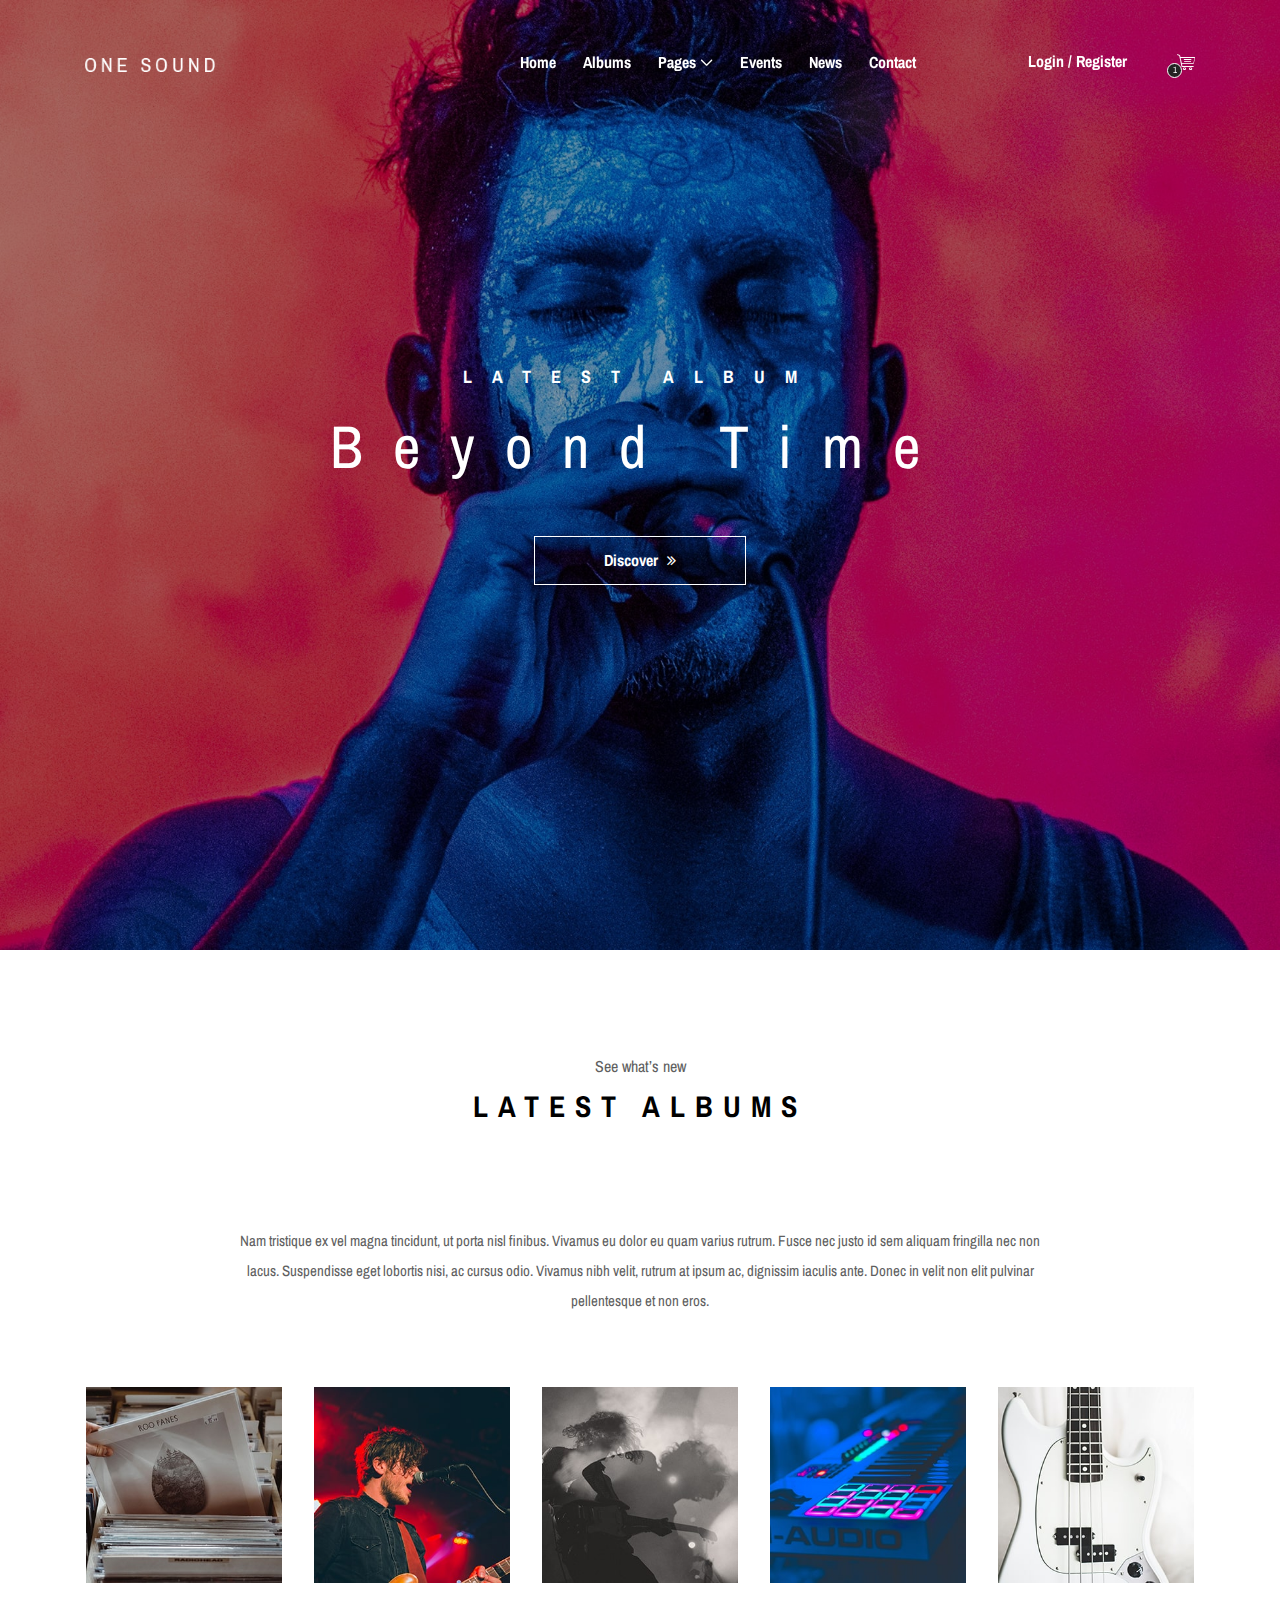
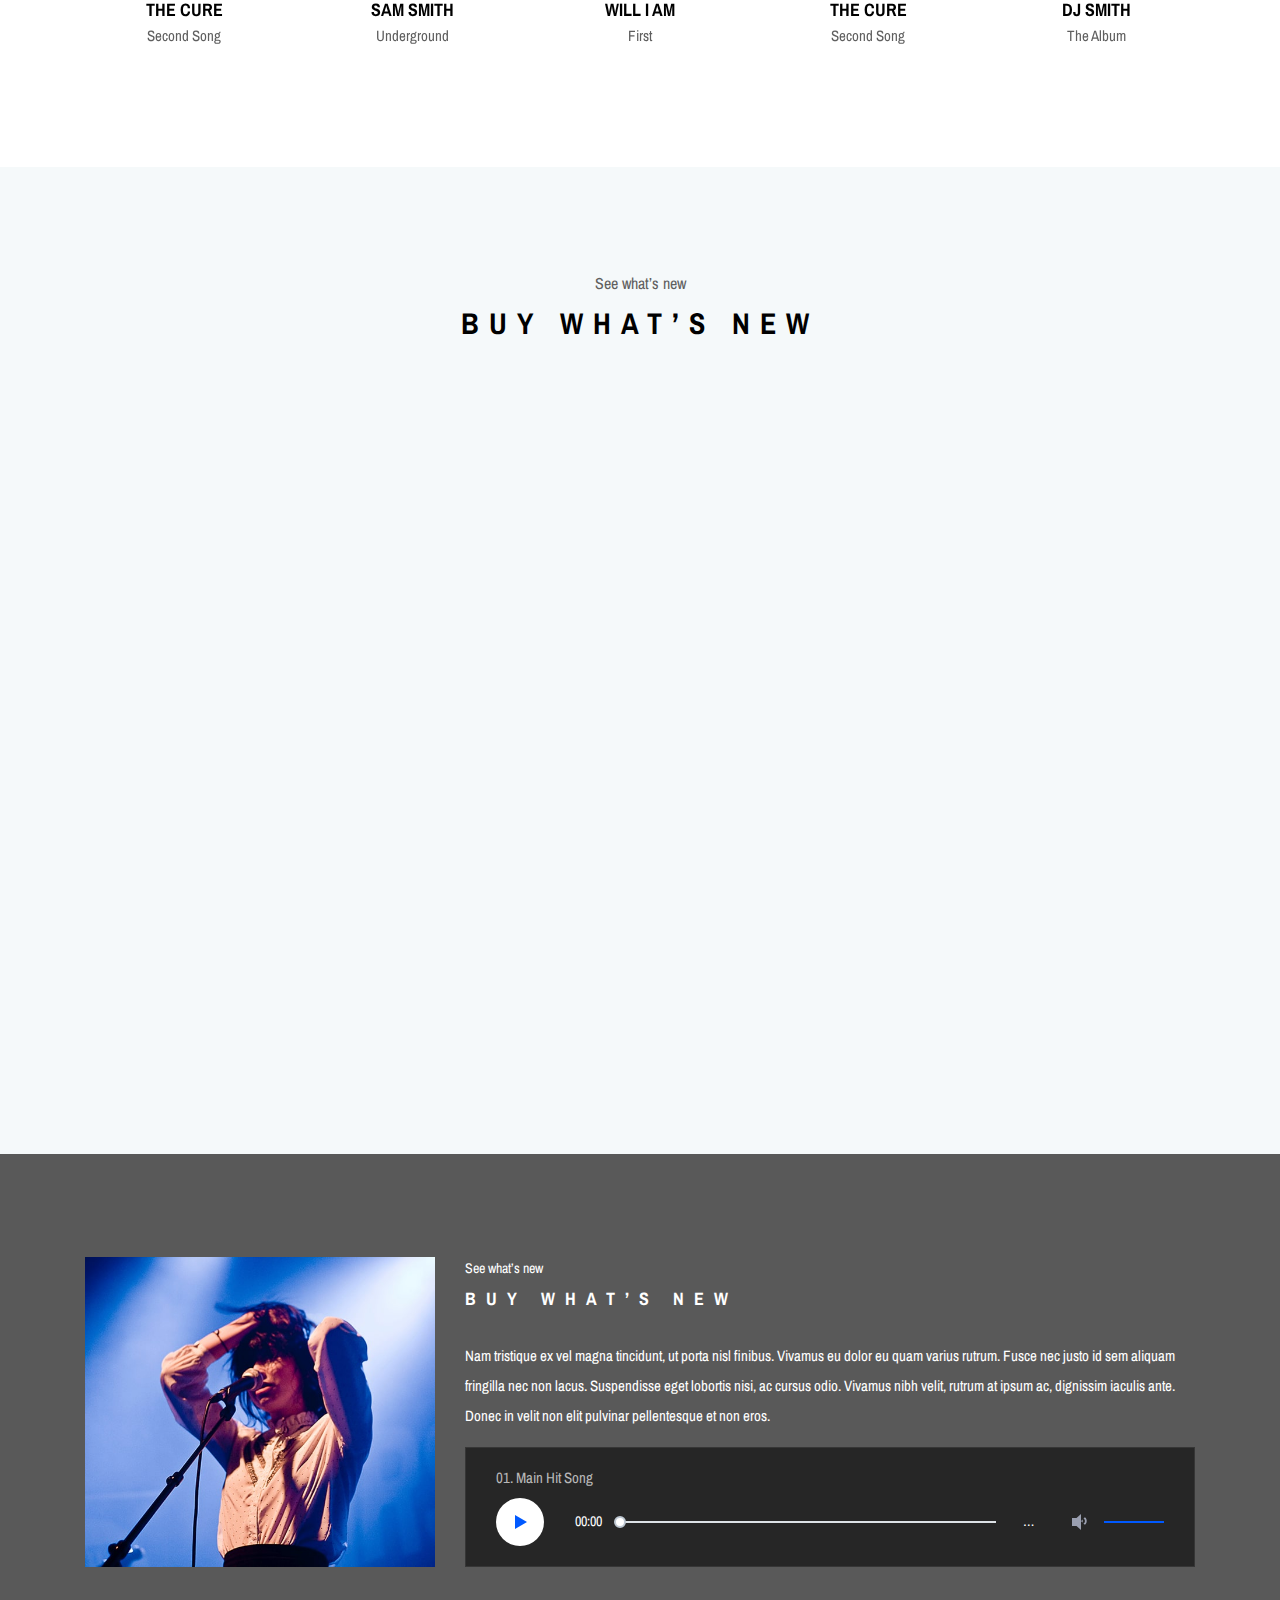
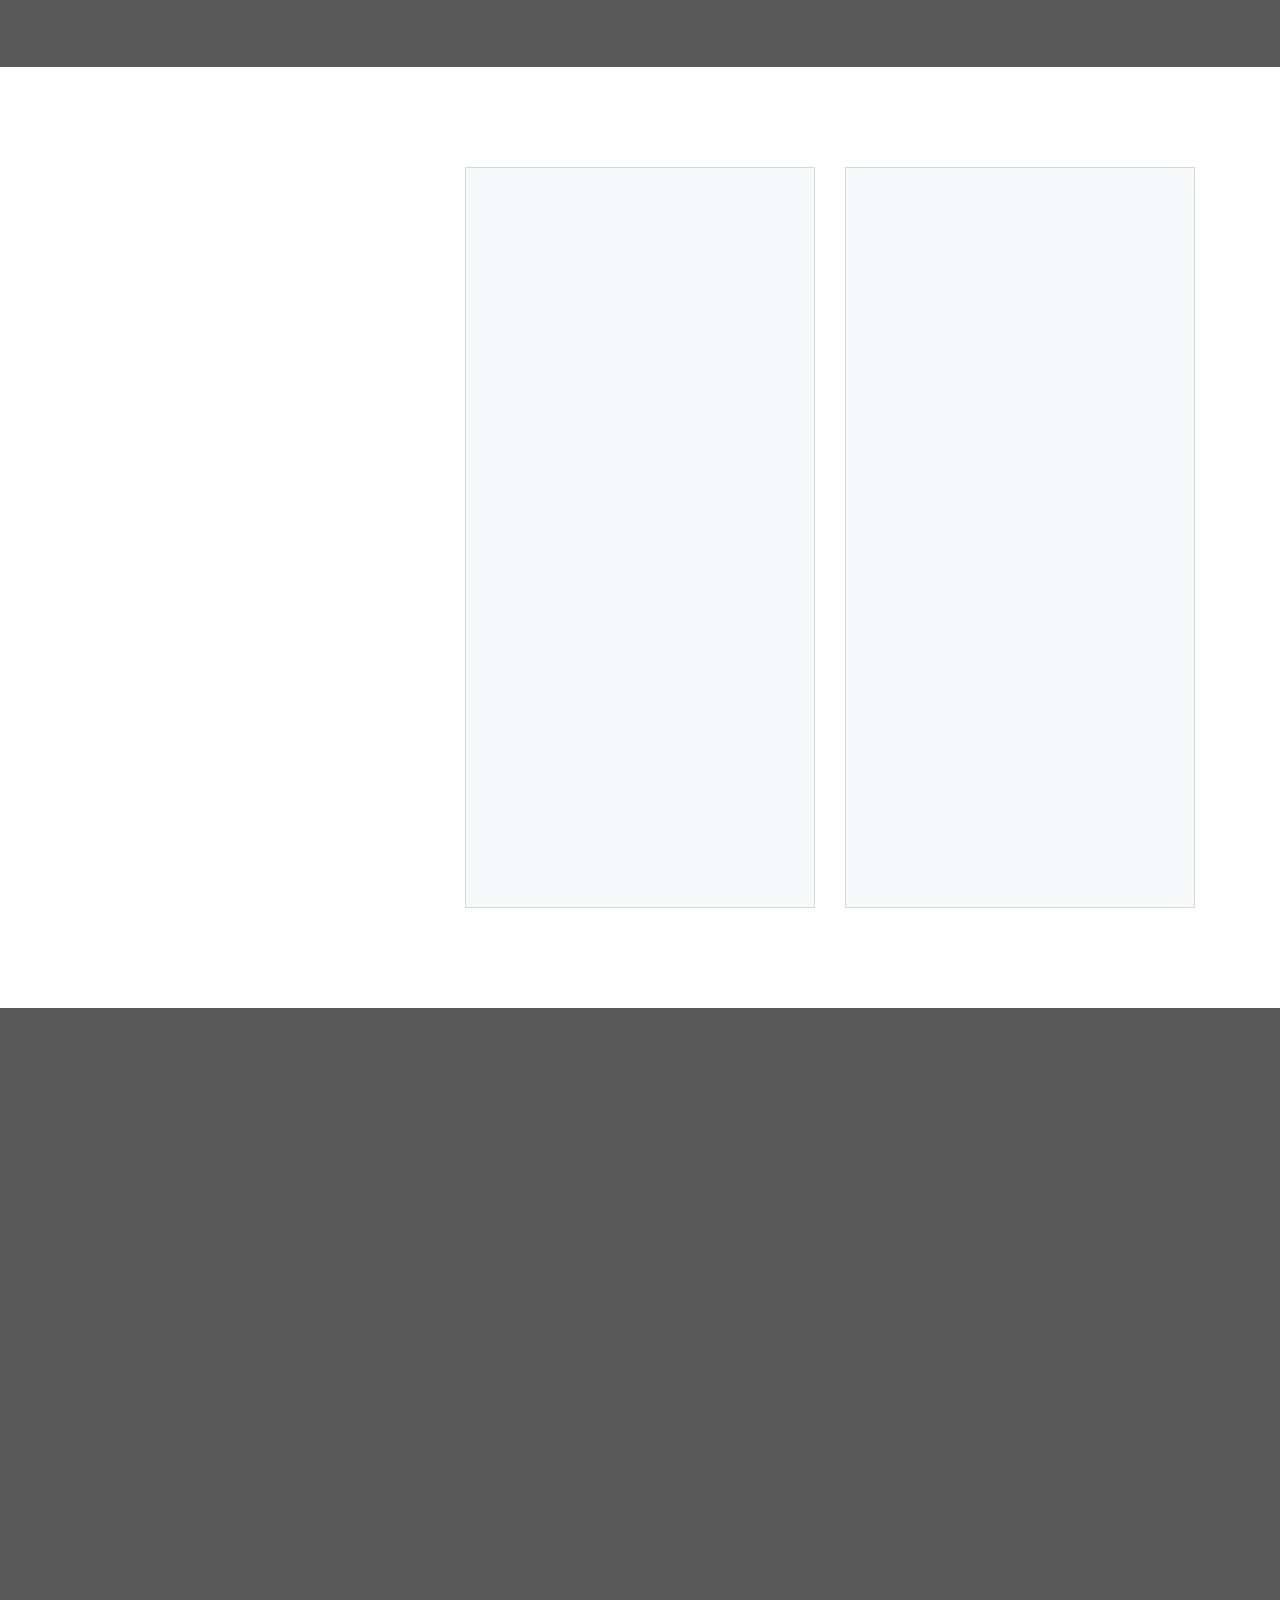
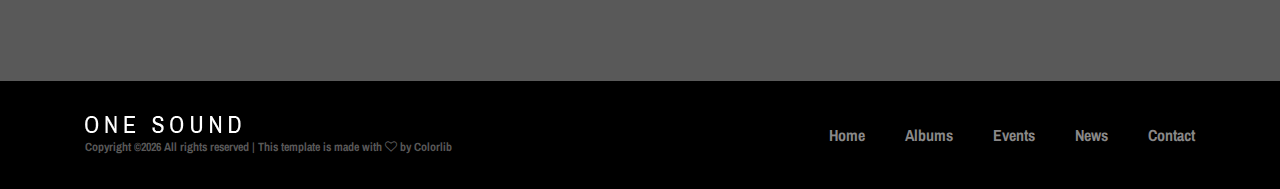
==== one-music/index.html @ 1fd0d244 "initial commit" ====
<!DOCTYPE html>
<html lang="en">

<head>
    <meta charset="UTF-8">
    <meta name="description" content="">
    <meta http-equiv="X-UA-Compatible" content="IE=edge">
    <meta name="viewport" content="width=device-width, initial-scale=1, shrink-to-fit=no">
    <!-- The above 4 meta tags *must* come first in the head; any other head content must come *after* these tags -->

    <!-- Title -->
    <title>One Music - Modern Music HTML5 Template</title>

    <!-- Favicon -->
    <link rel="icon" href="img/core-img/favicon.ico">

    <!-- Stylesheet -->
    <link rel="stylesheet" href="style.css">

</head>

<body>
    <!-- Preloader -->
    <div class="preloader d-flex align-items-center justify-content-center">
        <div class="lds-ellipsis">
            <div></div>
            <div></div>
            <div></div>
            <div></div>
        </div>
    </div>

    <!-- ##### Header Area Start ##### -->
    <header class="header-area">
        <!-- Navbar Area -->
        <div class="oneMusic-main-menu">
            <div class="classy-nav-container breakpoint-off">
                <div class="container">
                    <!-- Menu -->
                    <nav class="classy-navbar justify-content-between" id="oneMusicNav">

                        <!-- Nav brand -->
                        <a href="index.html" class="nav-brand"><img src="img/core-img/logo.png" alt=""></a>

                        <!-- Navbar Toggler -->
                        <div class="classy-navbar-toggler">
                            <span class="navbarToggler"><span></span><span></span><span></span></span>
                        </div>

                        <!-- Menu -->
                        <div class="classy-menu">

                            <!-- Close Button -->
                            <div class="classycloseIcon">
                                <div class="cross-wrap"><span class="top"></span><span class="bottom"></span></div>
                            </div>

                            <!-- Nav Start -->
                            <div class="classynav">
                                <ul>
                                    <li><a href="index.html">Home</a></li>
                                    <li><a href="albums-store.html">Albums</a></li>
                                    <li><a href="#">Pages</a>
                                        <ul class="dropdown">
                                            <li><a href="index.html">Home</a></li>
                                            <li><a href="albums-store.html">Albums</a></li>
                                            <li><a href="event.html">Events</a></li>
                                            <li><a href="blog.html">News</a></li>
                                            <li><a href="contact.html">Contact</a></li>
                                            <li><a href="elements.html">Elements</a></li>
                                            <li><a href="login.html">Login</a></li>
                                            <li><a href="#">Dropdown</a>
                                                <ul class="dropdown">
                                                    <li><a href="#">Even Dropdown</a></li>
                                                    <li><a href="#">Even Dropdown</a></li>
                                                    <li><a href="#">Even Dropdown</a></li>
                                                    <li><a href="#">Even Dropdown</a>
                                                        <ul class="dropdown">
                                                            <li><a href="#">Deeply Dropdown</a></li>
                                                            <li><a href="#">Deeply Dropdown</a></li>
                                                            <li><a href="#">Deeply Dropdown</a></li>
                                                            <li><a href="#">Deeply Dropdown</a></li>
                                                            <li><a href="#">Deeply Dropdown</a></li>
                                                        </ul>
                                                    </li>
                                                    <li><a href="#">Even Dropdown</a></li>
                                                </ul>
                                            </li>
                                        </ul>
                                    </li>
                                    <li><a href="event.html">Events</a></li>
                                    <li><a href="blog.html">News</a></li>
                                    <li><a href="contact.html">Contact</a></li>
                                </ul>

                                <!-- Login/Register & Cart Button -->
                                <div class="login-register-cart-button d-flex align-items-center">
                                    <!-- Login/Register -->
                                    <div class="login-register-btn mr-50">
                                        <a href="login.html" id="loginBtn">Login / Register</a>
                                    </div>

                                    <!-- Cart Button -->
                                    <div class="cart-btn">
                                        <p><span class="icon-shopping-cart"></span> <span class="quantity">1</span></p>
                                    </div>
                                </div>
                            </div>
                            <!-- Nav End -->

                        </div>
                    </nav>
                </div>
            </div>
        </div>
    </header>
    <!-- ##### Header Area End ##### -->

    <!-- ##### Hero Area Start ##### -->
    <section class="hero-area">
        <div class="hero-slides owl-carousel">
            <!-- Single Hero Slide -->
            <div class="single-hero-slide d-flex align-items-center justify-content-center">
                <!-- Slide Img -->
                <div class="slide-img bg-img" style="background-image: url(img/bg-img/bg-1.jpg);"></div>
                <!-- Slide Content -->
                <div class="container">
                    <div class="row">
                        <div class="col-12">
                            <div class="hero-slides-content text-center">
                                <h6 data-animation="fadeInUp" data-delay="100ms">Latest album</h6>
                                <h2 data-animation="fadeInUp" data-delay="300ms">Beyond Time <span>Beyond Time</span></h2>
                                <a data-animation="fadeInUp" data-delay="500ms" href="#" class="btn oneMusic-btn mt-50">Discover <i class="fa fa-angle-double-right"></i></a>
                            </div>
                        </div>
                    </div>
                </div>
            </div>

            <!-- Single Hero Slide -->
            <div class="single-hero-slide d-flex align-items-center justify-content-center">
                <!-- Slide Img -->
                <div class="slide-img bg-img" style="background-image: url(img/bg-img/bg-2.jpg);"></div>
                <!-- Slide Content -->
                <div class="container">
                    <div class="row">
                        <div class="col-12">
                            <div class="hero-slides-content text-center">
                                <h6 data-animation="fadeInUp" data-delay="100ms">Latest album</h6>
                                <h2 data-animation="fadeInUp" data-delay="300ms">Colorlib Music <span>Colorlib Music</span></h2>
                                <a data-animation="fadeInUp" data-delay="500ms" href="#" class="btn oneMusic-btn mt-50">Discover <i class="fa fa-angle-double-right"></i></a>
                            </div>
                        </div>
                    </div>
                </div>
            </div>
        </div>
    </section>
    <!-- ##### Hero Area End ##### -->

    <!-- ##### Latest Albums Area Start ##### -->
    <section class="latest-albums-area section-padding-100">
        <div class="container">
            <div class="row">
                <div class="col-12">
                    <div class="section-heading style-2">
                        <p>See what’s new</p>
                        <h2>Latest Albums</h2>
                    </div>
                </div>
            </div>
            <div class="row justify-content-center">
                <div class="col-12 col-lg-9">
                    <div class="ablums-text text-center mb-70">
                        <p>Nam tristique ex vel magna tincidunt, ut porta nisl finibus. Vivamus eu dolor eu quam varius rutrum. Fusce nec justo id sem aliquam fringilla nec non lacus. Suspendisse eget lobortis nisi, ac cursus odio. Vivamus nibh velit, rutrum at ipsum ac, dignissim iaculis ante. Donec in velit non elit pulvinar pellentesque et non eros.</p>
                    </div>
                </div>
            </div>

            <div class="row">
                <div class="col-12">
                    <div class="albums-slideshow owl-carousel">
                        <!-- Single Album -->
                        <div class="single-album">
                            <img src="img/bg-img/a1.jpg" alt="">
                            <div class="album-info">
                                <a href="#">
                                    <h5>The Cure</h5>
                                </a>
                                <p>Second Song</p>
                            </div>
                        </div>

                        <!-- Single Album -->
                        <div class="single-album">
                            <img src="img/bg-img/a2.jpg" alt="">
                            <div class="album-info">
                                <a href="#">
                                    <h5>Sam Smith</h5>
                                </a>
                                <p>Underground</p>
                            </div>
                        </div>

                        <!-- Single Album -->
                        <div class="single-album">
                            <img src="img/bg-img/a3.jpg" alt="">
                            <div class="album-info">
                                <a href="#">
                                    <h5>Will I am</h5>
                                </a>
                                <p>First</p>
                            </div>
                        </div>

                        <!-- Single Album -->
                        <div class="single-album">
                            <img src="img/bg-img/a4.jpg" alt="">
                            <div class="album-info">
                                <a href="#">
                                    <h5>The Cure</h5>
                                </a>
                                <p>Second Song</p>
                            </div>
                        </div>

                        <!-- Single Album -->
                        <div class="single-album">
                            <img src="img/bg-img/a5.jpg" alt="">
                            <div class="album-info">
                                <a href="#">
                                    <h5>DJ SMITH</h5>
                                </a>
                                <p>The Album</p>
                            </div>
                        </div>

                        <!-- Single Album -->
                        <div class="single-album">
                            <img src="img/bg-img/a6.jpg" alt="">
                            <div class="album-info">
                                <a href="#">
                                    <h5>The Ustopable</h5>
                                </a>
                                <p>Unplugged</p>
                            </div>
                        </div>

                        <!-- Single Album -->
                        <div class="single-album">
                            <img src="img/bg-img/a7.jpg" alt="">
                            <div class="album-info">
                                <a href="#">
                                    <h5>Beyonce</h5>
                                </a>
                                <p>Songs</p>
                            </div>
                        </div>
                    </div>
                </div>
            </div>
        </div>
    </section>
    <!-- ##### Latest Albums Area End ##### -->

    <!-- ##### Buy Now Area Start ##### -->
    <section class="oneMusic-buy-now-area has-fluid bg-gray section-padding-100">
        <div class="container-fluid">
            <div class="row">
                <div class="col-12">
                    <div class="section-heading style-2">
                        <p>See what’s new</p>
                        <h2>Buy What’s New</h2>
                    </div>
                </div>
            </div>

            <div class="row">

                <!-- Single Album Area -->
                <div class="col-12 col-sm-6 col-md-4 col-lg-2">
                    <div class="single-album-area wow fadeInUp" data-wow-delay="100ms">
                        <div class="album-thumb">
                            <img src="img/bg-img/b1.jpg" alt="">
                            <!-- Album Price -->
                            <div class="album-price">
                                <p>$0.90</p>
                            </div>
                            <!-- Play Icon -->
                            <div class="play-icon">
                                <a href="#" class="video--play--btn"><span class="icon-play-button"></span></a>
                            </div>
                        </div>
                        <div class="album-info">
                            <a href="#">
                                <h5>Garage Band</h5>
                            </a>
                            <p>Radio Station</p>
                        </div>
                    </div>
                </div>

                <!-- Single Album Area -->
                <div class="col-12 col-sm-6 col-md-4 col-lg-2">
                    <div class="single-album-area wow fadeInUp" data-wow-delay="200ms">
                        <div class="album-thumb">
                            <img src="img/bg-img/b2.jpg" alt="">
                        </div>
                        <div class="album-info">
                            <a href="#">
                                <h5>Noises</h5>
                            </a>
                            <p>Buble Gum</p>
                        </div>
                    </div>
                </div>

                <!-- Single Album Area -->
                <div class="col-12 col-sm-6 col-md-4 col-lg-2">
                    <div class="single-album-area wow fadeInUp" data-wow-delay="300ms">
                        <div class="album-thumb">
                            <img src="img/bg-img/b3.jpg" alt="">
                        </div>
                        <div class="album-info">
                            <a href="#">
                                <h5>Jess Parker</h5>
                            </a>
                            <p>The Album</p>
                        </div>
                    </div>
                </div>

                <!-- Single Album Area -->
                <div class="col-12 col-sm-6 col-md-4 col-lg-2">
                    <div class="single-album-area wow fadeInUp" data-wow-delay="400ms">
                        <div class="album-thumb">
                            <img src="img/bg-img/b4.jpg" alt="">
                        </div>
                        <div class="album-info">
                            <a href="#">
                                <h5>Noises</h5>
                            </a>
                            <p>Buble Gum</p>
                        </div>
                    </div>
                </div>

                <!-- Single Album Area -->
                <div class="col-12 col-sm-6 col-md-4 col-lg-2">
                    <div class="single-album-area wow fadeInUp" data-wow-delay="500ms">
                        <div class="album-thumb">
                            <img src="img/bg-img/b1.jpg" alt="">
                            <!-- Album Price -->
                            <div class="album-price">
                                <p>$0.90</p>
                            </div>
                            <!-- Play Icon -->
                            <div class="play-icon">
                                <a href="#" class="video--play--btn"><span class="icon-play-button"></span></a>
                            </div>
                        </div>
                        <div class="album-info">
                            <a href="#">
                                <h5>Garage Band</h5>
                            </a>
                            <p>Radio Station</p>
                        </div>
                    </div>
                </div>

                <!-- Single Album Area -->
                <div class="col-12 col-sm-6 col-md-4 col-lg-2">
                    <div class="single-album-area wow fadeInUp" data-wow-delay="600ms">
                        <div class="album-thumb">
                            <img src="img/bg-img/b2.jpg" alt="">
                        </div>
                        <div class="album-info">
                            <a href="#">
                                <h5>Noises</h5>
                            </a>
                            <p>Buble Gum</p>
                        </div>
                    </div>
                </div>

                <!-- Single Album Area -->
                <div class="col-12 col-sm-6 col-md-4 col-lg-2">
                    <div class="single-album-area wow fadeInUp" data-wow-delay="100ms">
                        <div class="album-thumb">
                            <img src="img/bg-img/b3.jpg" alt="">
                        </div>
                        <div class="album-info">
                            <a href="#">
                                <h5>Jess Parker</h5>
                            </a>
                            <p>The Album</p>
                        </div>
                    </div>
                </div>

                <!-- Single Album Area -->
                <div class="col-12 col-sm-6 col-md-4 col-lg-2">
                    <div class="single-album-area wow fadeInUp" data-wow-delay="200ms">
                        <div class="album-thumb">
                            <img src="img/bg-img/b4.jpg" alt="">
                        </div>
                        <div class="album-info">
                            <a href="#">
                                <h5>Noises</h5>
                            </a>
                            <p>Buble Gum</p>
                        </div>
                    </div>
                </div>

                <!-- Single Album Area -->
                <div class="col-12 col-sm-6 col-md-4 col-lg-2">
                    <div class="single-album-area wow fadeInUp" data-wow-delay="300ms">
                        <div class="album-thumb">
                            <img src="img/bg-img/b1.jpg" alt="">
                            <!-- Album Price -->
                            <div class="album-price">
                                <p>$0.90</p>
                            </div>
                            <!-- Play Icon -->
                            <div class="play-icon">
                                <a href="#" class="video--play--btn"><span class="icon-play-button"></span></a>
                            </div>
                        </div>
                        <div class="album-info">
                            <a href="#">
                                <h5>Garage Band</h5>
                            </a>
                            <p>Radio Station</p>
                        </div>
                    </div>
                </div>

                <!-- Single Album Area -->
                <div class="col-12 col-sm-6 col-md-4 col-lg-2">
                    <div class="single-album-area wow fadeInUp" data-wow-delay="400ms">
                        <div class="album-thumb">
                            <img src="img/bg-img/b2.jpg" alt="">
                        </div>
                        <div class="album-info">
                            <a href="#">
                                <h5>Noises</h5>
                            </a>
                            <p>Buble Gum</p>
                        </div>
                    </div>
                </div>

                <!-- Single Album Area -->
                <div class="col-12 col-sm-6 col-md-4 col-lg-2">
                    <div class="single-album-area wow fadeInUp" data-wow-delay="500ms">
                        <div class="album-thumb">
                            <img src="img/bg-img/b3.jpg" alt="">
                        </div>
                        <div class="album-info">
                            <a href="#">
                                <h5>Jess Parker</h5>
                            </a>
                            <p>The Album</p>
                        </div>
                    </div>
                </div>

                <!-- Single Album Area -->
                <div class="col-12 col-sm-6 col-md-4 col-lg-2">
                    <div class="single-album-area wow fadeInUp" data-wow-delay="600ms">
                        <div class="album-thumb">
                            <img src="img/bg-img/b4.jpg" alt="">
                        </div>
                        <div class="album-info">
                            <a href="#">
                                <h5>Noises</h5>
                            </a>
                            <p>Buble Gum</p>
                        </div>
                    </div>
                </div>

            </div>

            <div class="row">
                <div class="col-12">
                    <div class="load-more-btn text-center wow fadeInUp" data-wow-delay="300ms">
                        <a href="#" class="btn oneMusic-btn">Load More <i class="fa fa-angle-double-right"></i></a>
                    </div>
                </div>
            </div>
        </div>
    </section>
    <!-- ##### Buy Now Area End ##### -->

    <!-- ##### Featured Artist Area Start ##### -->
    <section class="featured-artist-area section-padding-100 bg-img bg-overlay bg-fixed" style="background-image: url(img/bg-img/bg-4.jpg);">
        <div class="container">
            <div class="row align-items-end">
                <div class="col-12 col-md-5 col-lg-4">
                    <div class="featured-artist-thumb">
                        <img src="img/bg-img/fa.jpg" alt="">
                    </div>
                </div>
                <div class="col-12 col-md-7 col-lg-8">
                    <div class="featured-artist-content">
                        <!-- Section Heading -->
                        <div class="section-heading white text-left mb-30">
                            <p>See what’s new</p>
                            <h2>Buy What’s New</h2>
                        </div>
                        <p>Nam tristique ex vel magna tincidunt, ut porta nisl finibus. Vivamus eu dolor eu quam varius rutrum. Fusce nec justo id sem aliquam fringilla nec non lacus. Suspendisse eget lobortis nisi, ac cursus odio. Vivamus nibh velit, rutrum at ipsum ac, dignissim iaculis ante. Donec in velit non elit pulvinar pellentesque et non eros.</p>
                        <div class="song-play-area">
                            <div class="song-name">
                                <p>01. Main Hit Song</p>
                            </div>
                            <audio preload="auto" controls>
                                <source src="audio/dummy-audio.mp3">
                            </audio>
                        </div>
                    </div>
                </div>
            </div>
        </div>
    </section>
    <!-- ##### Featured Artist Area End ##### -->

    <!-- ##### Miscellaneous Area Start ##### -->
    <section class="miscellaneous-area section-padding-100-0">
        <div class="container">
            <div class="row">
                <!-- ***** Weeks Top ***** -->
                <div class="col-12 col-lg-4">
                    <div class="weeks-top-area mb-100">
                        <div class="section-heading text-left mb-50 wow fadeInUp" data-wow-delay="50ms">
                            <p>See what’s new</p>
                            <h2>This week’s top</h2>
                        </div>

                        <!-- Single Top Item -->
                        <div class="single-top-item d-flex wow fadeInUp" data-wow-delay="100ms">
                            <div class="thumbnail">
                                <img src="img/bg-img/wt1.jpg" alt="">
                            </div>
                            <div class="content-">
                                <h6>Sam Smith</h6>
                                <p>Underground</p>
                            </div>
                        </div>

                        <!-- Single Top Item -->
                        <div class="single-top-item d-flex wow fadeInUp" data-wow-delay="150ms">
                            <div class="thumbnail">
                                <img src="img/bg-img/wt2.jpg" alt="">
                            </div>
                            <div class="content-">
                                <h6>Power Play</h6>
                                <p>In my mind</p>
                            </div>
                        </div>

                        <!-- Single Top Item -->
                        <div class="single-top-item d-flex wow fadeInUp" data-wow-delay="200ms">
                            <div class="thumbnail">
                                <img src="img/bg-img/wt3.jpg" alt="">
                            </div>
                            <div class="content-">
                                <h6>Cristinne Smith</h6>
                                <p>My Music</p>
                            </div>
                        </div>

                        <!-- Single Top Item -->
                        <div class="single-top-item d-flex wow fadeInUp" data-wow-delay="250ms">
                            <div class="thumbnail">
                                <img src="img/bg-img/wt4.jpg" alt="">
                            </div>
                            <div class="content-">
                                <h6>The Music Band</h6>
                                <p>Underground</p>
                            </div>
                        </div>

                        <!-- Single Top Item -->
                        <div class="single-top-item d-flex wow fadeInUp" data-wow-delay="300ms">
                            <div class="thumbnail">
                                <img src="img/bg-img/wt5.jpg" alt="">
                            </div>
                            <div class="content-">
                                <h6>Creative Lyrics</h6>
                                <p>Songs and stuff</p>
                            </div>
                        </div>

                        <!-- Single Top Item -->
                        <div class="single-top-item d-flex wow fadeInUp" data-wow-delay="350ms">
                            <div class="thumbnail">
                                <img src="img/bg-img/wt6.jpg" alt="">
                            </div>
                            <div class="content-">
                                <h6>The Culture</h6>
                                <p>Pop Songs</p>
                            </div>
                        </div>

                    </div>
                </div>

                <!-- ***** New Hits Songs ***** -->
                <div class="col-12 col-lg-4">
                    <div class="new-hits-area mb-100">
                        <div class="section-heading text-left mb-50 wow fadeInUp" data-wow-delay="50ms">
                            <p>See what’s new</p>
                            <h2>New Hits</h2>
                        </div>

                        <!-- Single Top Item -->
                        <div class="single-new-item d-flex align-items-center justify-content-between wow fadeInUp" data-wow-delay="100ms">
                            <div class="first-part d-flex align-items-center">
                                <div class="thumbnail">
                                    <img src="img/bg-img/wt7.jpg" alt="">
                                </div>
                                <div class="content-">
                                    <h6>Sam Smith</h6>
                                    <p>Underground</p>
                                </div>
                            </div>
                            <audio preload="auto" controls>
                                <source src="audio/dummy-audio.mp3">
                            </audio>
                        </div>

                        <!-- Single Top Item -->
                        <div class="single-new-item d-flex align-items-center justify-content-between wow fadeInUp" data-wow-delay="150ms">
                            <div class="first-part d-flex align-items-center">
                                <div class="thumbnail">
                                    <img src="img/bg-img/wt8.jpg" alt="">
                                </div>
                                <div class="content-">
                                    <h6>Power Play</h6>
                                    <p>In my mind</p>
                                </div>
                            </div>
                            <audio preload="auto" controls>
                                <source src="audio/dummy-audio.mp3">
                            </audio>
                        </div>

                        <!-- Single Top Item -->
                        <div class="single-new-item d-flex align-items-center justify-content-between wow fadeInUp" data-wow-delay="200ms">
                            <div class="first-part d-flex align-items-center">
                                <div class="thumbnail">
                                    <img src="img/bg-img/wt9.jpg" alt="">
                                </div>
                                <div class="content-">
                                    <h6>Cristinne Smith</h6>
                                    <p>My Music</p>
                                </div>
                            </div>
                            <audio preload="auto" controls>
                                <source src="audio/dummy-audio.mp3">
                            </audio>
                        </div>

                        <!-- Single Top Item -->
                        <div class="single-new-item d-flex align-items-center justify-content-between wow fadeInUp" data-wow-delay="250ms">
                            <div class="first-part d-flex align-items-center">
                                <div class="thumbnail">
                                    <img src="img/bg-img/wt10.jpg" alt="">
                                </div>
                                <div class="content-">
                                    <h6>The Music Band</h6>
                                    <p>Underground</p>
                                </div>
                            </div>
                            <audio preload="auto" controls>
                                <source src="audio/dummy-audio.mp3">
                            </audio>
                        </div>

                        <!-- Single Top Item -->
                        <div class="single-new-item d-flex align-items-center justify-content-between wow fadeInUp" data-wow-delay="300ms">
                            <div class="first-part d-flex align-items-center">
                                <div class="thumbnail">
                                    <img src="img/bg-img/wt11.jpg" alt="">
                                </div>
                                <div class="content-">
                                    <h6>Creative Lyrics</h6>
                                    <p>Songs and stuff</p>
                                </div>
                            </div>
                            <audio preload="auto" controls>
                                <source src="audio/dummy-audio.mp3">
                            </audio>
                        </div>

                        <!-- Single Top Item -->
                        <div class="single-new-item d-flex align-items-center justify-content-between wow fadeInUp" data-wow-delay="350ms">
                            <div class="first-part d-flex align-items-center">
                                <div class="thumbnail">
                                    <img src="img/bg-img/wt12.jpg" alt="">
                                </div>
                                <div class="content-">
                                    <h6>The Culture</h6>
                                    <p>Pop Songs</p>
                                </div>
                            </div>
                            <audio preload="auto" controls>
                                <source src="audio/dummy-audio.mp3">
                            </audio>
                        </div>
                    </div>
                </div>

                <!-- ***** Popular Artists ***** -->
                <div class="col-12 col-lg-4">
                    <div class="popular-artists-area mb-100">
                        <div class="section-heading text-left mb-50 wow fadeInUp" data-wow-delay="50ms">
                            <p>See what’s new</p>
                            <h2>Popular Artist</h2>
                        </div>

                        <!-- Single Artist -->
                        <div class="single-artists d-flex align-items-center wow fadeInUp" data-wow-delay="100ms">
                            <div class="thumbnail">
                                <img src="img/bg-img/pa1.jpg" alt="">
                            </div>
                            <div class="content-">
                                <p>Sam Smith</p>
                            </div>
                        </div>

                        <!-- Single Artist -->
                        <div class="single-artists d-flex align-items-center wow fadeInUp" data-wow-delay="150ms">
                            <div class="thumbnail">
                                <img src="img/bg-img/pa2.jpg" alt="">
                            </div>
                            <div class="content-">
                                <p>William Parker</p>
                            </div>
                        </div>

                        <!-- Single Artist -->
                        <div class="single-artists d-flex align-items-center wow fadeInUp" data-wow-delay="200ms">
                            <div class="thumbnail">
                                <img src="img/bg-img/pa3.jpg" alt="">
                            </div>
                            <div class="content-">
                                <p>Jessica Walsh</p>
                            </div>
                        </div>

                        <!-- Single Artist -->
                        <div class="single-artists d-flex align-items-center wow fadeInUp" data-wow-delay="250ms">
                            <div class="thumbnail">
                                <img src="img/bg-img/pa4.jpg" alt="">
                            </div>
                            <div class="content-">
                                <p>Tha Stoves</p>
                            </div>
                        </div>

                        <!-- Single Artist -->
                        <div class="single-artists d-flex align-items-center wow fadeInUp" data-wow-delay="300ms">
                            <div class="thumbnail">
                                <img src="img/bg-img/pa5.jpg" alt="">
                            </div>
                            <div class="content-">
                                <p>DJ Ajay</p>
                            </div>
                        </div>

                        <!-- Single Artist -->
                        <div class="single-artists d-flex align-items-center wow fadeInUp" data-wow-delay="350ms">
                            <div class="thumbnail">
                                <img src="img/bg-img/pa6.jpg" alt="">
                            </div>
                            <div class="content-">
                                <p>Radio Vibez</p>
                            </div>
                        </div>

                        <!-- Single Artist -->
                        <div class="single-artists d-flex align-items-center wow fadeInUp" data-wow-delay="400ms">
                            <div class="thumbnail">
                                <img src="img/bg-img/pa7.jpg" alt="">
                            </div>
                            <div class="content-">
                                <p>Music 4u</p>
                            </div>
                        </div>

                    </div>
                </div>
            </div>
        </div>
    </section>
    <!-- ##### Miscellaneous Area End ##### -->

    <!-- ##### Contact Area Start ##### -->
    <section class="contact-area section-padding-100 bg-img bg-overlay bg-fixed has-bg-img" style="background-image: url(img/bg-img/bg-2.jpg);">
        <div class="container">
            <div class="row">
                <div class="col-12">
                    <div class="section-heading white wow fadeInUp" data-wow-delay="100ms">
                        <p>See what’s new</p>
                        <h2>Get In Touch</h2>
                    </div>
                </div>
            </div>

            <div class="row">
                <div class="col-12">
                    <!-- Contact Form Area -->
                    <div class="contact-form-area">
                        <form action="#" method="post">
                            <div class="row">
                                <div class="col-md-6 col-lg-4">
                                    <div class="form-group wow fadeInUp" data-wow-delay="100ms">
                                        <input type="text" class="form-control" id="name" placeholder="Name">
                                    </div>
                                </div>
                                <div class="col-md-6 col-lg-4">
                                    <div class="form-group wow fadeInUp" data-wow-delay="200ms">
                                        <input type="email" class="form-control" id="email" placeholder="E-mail">
                                    </div>
                                </div>
                                <div class="col-lg-4">
                                    <div class="form-group wow fadeInUp" data-wow-delay="300ms">
                                        <input type="text" class="form-control" id="subject" placeholder="Subject">
                                    </div>
                                </div>
                                <div class="col-12">
                                    <div class="form-group wow fadeInUp" data-wow-delay="400ms">
                                        <textarea name="message" class="form-control" id="message" cols="30" rows="10" placeholder="Message"></textarea>
                                    </div>
                                </div>
                                <div class="col-12 text-center wow fadeInUp" data-wow-delay="500ms">
                                    <button class="btn oneMusic-btn mt-30" type="submit">Send <i class="fa fa-angle-double-right"></i></button>
                                </div>
                            </div>
                        </form>
                    </div>
                </div>
            </div>
        </div>
    </section>
    <!-- ##### Contact Area End ##### -->

    <!-- ##### Footer Area Start ##### -->
    <footer class="footer-area">
        <div class="container">
            <div class="row d-flex flex-wrap align-items-center">
                <div class="col-12 col-md-6">
                    <a href="#"><img src="img/core-img/logo.png" alt=""></a>
                    <p class="copywrite-text"><a href="#"><!-- Link back to Colorlib can't be removed. Template is licensed under CC BY 3.0. -->
Copyright &copy;<script>document.write(new Date().getFullYear());</script> All rights reserved | This template is made with <i class="fa fa-heart-o" aria-hidden="true"></i> by <a href="https://colorlib.com" target="_blank">Colorlib</a>
<!-- Link back to Colorlib can't be removed. Template is licensed under CC BY 3.0. --></p>
                </div>

                <div class="col-12 col-md-6">
                    <div class="footer-nav">
                        <ul>
                            <li><a href="#">Home</a></li>
                            <li><a href="#">Albums</a></li>
                            <li><a href="#">Events</a></li>
                            <li><a href="#">News</a></li>
                            <li><a href="#">Contact</a></li>
                        </ul>
                    </div>
                </div>
            </div>
        </div>
    </footer>
    <!-- ##### Footer Area Start ##### -->

    <!-- ##### All Javascript Script ##### -->
    <!-- jQuery-2.2.4 js -->
    <script src="js/jquery/jquery-2.2.4.min.js"></script>
    <!-- Popper js -->
    <script src="js/bootstrap/popper.min.js"></script>
    <!-- Bootstrap js -->
    <script src="js/bootstrap/bootstrap.min.js"></script>
    <!-- All Plugins js -->
    <script src="js/plugins/plugins.js"></script>
    <!-- Active js -->
    <script src="js/active.js"></script>
</body>

</html>
---- one-music/style.css ----
/* [Master Stylesheet - v1.0] */
/* :: 1.0 Import Fonts */
@import url("https://fonts.googleapis.com/css?family=Archivo+Narrow:400,400i,500,500i,600,600i,700,700i");
/* :: 2.0 Import All CSS */
@import url(css/bootstrap.min.css);
@import url(css/classy-nav.css);
@import url(css/owl.carousel.min.css);
@import url(css/animate.css);
@import url(css/magnific-popup.css);
@import url(css/font-awesome.min.css);
@import url(css/audioplayer.css);
@import url(css/one-music-icon.css);
/* :: 3.0 Base CSS */
* {
  margin: 0;
  padding: 0; }

body {
  font-family: "Archivo Narrow", sans-serif;
  font-size: 14px; }

h1,
h2,
h3,
h4,
h5,
h6 {
  font-family: "Archivo Narrow", sans-serif;
  color: #000000;
  line-height: 1.3;
  font-weight: 700; }

p {
  font-family: "Archivo Narrow", sans-serif;
  color: #5f5f5f;
  font-size: 15px;
  line-height: 2;
  font-weight: 400; }

a,
a:hover,
a:focus {
  -webkit-transition-duration: 500ms;
  transition-duration: 500ms;
  text-decoration: none;
  outline: 0 solid transparent;
  color: #000000;
  font-weight: 700;
  font-size: 16px;
  font-family: "Archivo Narrow", sans-serif; }

ul,
ol {
  margin: 0; }
  ul li,
  ol li {
    list-style: none; }

img {
  height: auto;
  max-width: 100%; }

/* :: 3.1.0 Spacing */
.mt-15 {
  margin-top: 15px !important; }

.mt-30 {
  margin-top: 30px !important; }

.mt-50 {
  margin-top: 50px !important; }

.mt-70 {
  margin-top: 70px !important; }

.mt-100 {
  margin-top: 100px !important; }

.mb-15 {
  margin-bottom: 15px !important; }

.mb-30 {
  margin-bottom: 30px !important; }

.mb-50 {
  margin-bottom: 50px !important; }

.mb-70 {
  margin-bottom: 70px !important; }

.mb-100 {
  margin-bottom: 100px !important; }

.ml-15 {
  margin-left: 15px !important; }

.ml-30 {
  margin-left: 30px !important; }

.ml-50 {
  margin-left: 50px !important; }

.mr-15 {
  margin-right: 15px !important; }

.mr-30 {
  margin-right: 30px !important; }

.mr-50 {
  margin-right: 50px !important; }

/* :: 3.2.0 Height */
.height-400 {
  height: 400px !important; }

.height-500 {
  height: 500px !important; }

.height-600 {
  height: 600px !important; }

.height-700 {
  height: 700px !important; }

.height-800 {
  height: 800px !important; }

/* :: 3.3.0 Section Padding */
.section-padding-100 {
  padding-top: 100px;
  padding-bottom: 100px; }

.section-padding-100-0 {
  padding-top: 100px;
  padding-bottom: 0; }

.section-padding-0-100 {
  padding-top: 0;
  padding-bottom: 100px; }

.section-padding-100-70 {
  padding-top: 100px;
  padding-bottom: 70px; }

/* :: 3.4.0 Section Heading */
.section-heading {
  position: relative;
  z-index: 1;
  margin-bottom: 100px;
  text-align: center; }
  .section-heading p {
    color: #5f5f5f;
    font-size: 14px;
    margin-bottom: 5px; }
  .section-heading h2 {
    font-size: 18px;
    text-transform: uppercase;
    letter-spacing: 10px;
    margin-bottom: 0; }
    @media only screen and (max-width: 767px) {
      .section-heading h2 {
        letter-spacing: 5px; } }
  .section-heading.white h2 {
    color: #fff; }
  .section-heading.style-2 p {
    font-size: 16px; }
  .section-heading.style-2 h2 {
    font-size: 30px; }
    @media only screen and (max-width: 767px) {
      .section-heading.style-2 h2 {
        font-size: 24px; } }

/* :: 3.5.0 Preloader */
.preloader {
  background-color: #ffffff;
  width: 100%;
  height: 100%;
  position: fixed;
  top: 0;
  left: 0;
  right: 0;
  z-index: 99999; }
  .preloader .lds-ellipsis {
    display: inline-block;
    position: relative;
    width: 64px;
    height: 64px; }
    .preloader .lds-ellipsis div {
      position: absolute;
      top: 27px;
      width: 11px;
      height: 11px;
      border-radius: 50%;
      background: #000000;
      animation-timing-function: cubic-bezier(0, 1, 1, 0); }
      .preloader .lds-ellipsis div:nth-child(1) {
        left: 6px;
        -webkit-animation: lds-ellipsis1 0.6s infinite;
        animation: lds-ellipsis1 0.6s infinite; }
      .preloader .lds-ellipsis div:nth-child(2) {
        left: 6px;
        -webkit-animation: lds-ellipsis2 0.6s infinite;
        animation: lds-ellipsis2 0.6s infinite; }
      .preloader .lds-ellipsis div:nth-child(3) {
        left: 26px;
        -webkit-animation: lds-ellipsis2 0.6s infinite;
        animation: lds-ellipsis2 0.6s infinite; }
      .preloader .lds-ellipsis div:nth-child(4) {
        left: 45px;
        -webkit-animation: lds-ellipsis3 0.6s infinite;
        animation: lds-ellipsis3 0.6s infinite; }

@-webkit-keyframes lds-ellipsis1 {
  0% {
    -webkit-transform: scale(0);
    transform: scale(0); }
  100% {
    -webkit-transform: scale(1);
    transform: scale(1); } }
@keyframes lds-ellipsis1 {
  0% {
    -webkit-transform: scale(0);
    transform: scale(0); }
  100% {
    -webkit-transform: scale(1);
    transform: scale(1); } }
@-webkit-keyframes lds-ellipsis3 {
  0% {
    -webkit-transform: scale(1);
    transform: scale(1); }
  100% {
    -webkit-transform: scale(0);
    transform: scale(0); } }
@keyframes lds-ellipsis3 {
  0% {
    -webkit-transform: scale(1);
    transform: scale(1); }
  100% {
    -webkit-transform: scale(0);
    transform: scale(0); } }
@-webkit-keyframes lds-ellipsis2 {
  0% {
    -webkit-transform: translate(0, 0);
    transform: translate(0, 0); }
  100% {
    -webkit-transform: translate(19px, 0);
    transform: translate(19px, 0); } }
@keyframes lds-ellipsis2 {
  0% {
    -webkit-transform: translate(0, 0);
    transform: translate(0, 0); }
  100% {
    -webkit-transform: translate(19px, 0);
    transform: translate(19px, 0); } }
/* :: 3.6.0 Miscellaneous */
.bg-img {
  background-position: center center;
  background-size: cover;
  background-repeat: no-repeat; }

.bg-white {
  background-color: #ffffff !important; }

.bg-dark {
  background-color: #000000 !important; }

.bg-transparent {
  background-color: transparent !important; }

.bg-gray {
  background-color: #f5f9fa; }

.font-bold {
  font-weight: 700; }

.font-light {
  font-weight: 300; }

.bg-overlay {
  position: relative;
  z-index: 2;
  background-position: center center;
  background-size: cover; }
  .bg-overlay::after {
    background-color: rgba(0, 0, 0, 0.65);
    position: absolute;
    z-index: -1;
    top: 0;
    left: 0;
    width: 100%;
    height: 100%;
    content: ""; }

.bg-fixed {
  background-attachment: fixed !important; }

/* :: 3.7.0 ScrollUp */
#scrollUp {
  background-color: #000000;
  border-radius: 0;
  bottom: 50px;
  box-shadow: 0 2px 6px 0 rgba(0, 0, 0, 0.3);
  color: #ffffff;
  font-size: 24px;
  height: 40px;
  line-height: 40px;
  right: 50px;
  text-align: center;
  width: 40px;
  -webkit-transition-duration: 500ms;
  transition-duration: 500ms;
  box-shadow: 0 1px 5px 2px rgba(0, 0, 0, 0.15); }
  @media only screen and (max-width: 767px) {
    #scrollUp {
      right: 30px;
      bottom: 30px; } }
  #scrollUp:hover {
    background-color: #fff;
    color: #232323; }

/* :: 3.8.0 oneMusic Button */
.oneMusic-btn {
  background-color: #fff;
  -webkit-transition-duration: 500ms;
  transition-duration: 500ms;
  position: relative;
  z-index: 1;
  display: inline-block;
  min-width: 212px;
  height: 49px;
  color: #000;
  border: 1px solid #000;
  border-radius: 0;
  padding: 0 30px;
  font-size: 16px;
  line-height: 47px;
  font-weight: 700;
  text-transform: capitalize; }
  .oneMusic-btn i {
    margin-left: 5px; }
  .oneMusic-btn:hover, .oneMusic-btn:focus {
    font-size: 16px;
    font-weight: 700;
    background-color: #000000;
    color: #fff; }
  .oneMusic-btn.btn-2 {
    background-color: #000000;
    color: #fff; }
    .oneMusic-btn.btn-2:hover, .oneMusic-btn.btn-2:focus {
      background-color: #fff;
      color: #232323; }

/* :: 4.0 Header Area CSS */
.header-area {
  position: absolute;
  z-index: 1000;
  width: 100%;
  top: 20px;
  left: 0;
  z-index: 1000; }
  .header-area .oneMusic-main-menu {
    position: relative;
    width: 100%;
    height: 85px;
    background-color: transparent; }
    @media only screen and (max-width: 767px) {
      .header-area .oneMusic-main-menu {
        height: 70px; } }
    .header-area .oneMusic-main-menu .classy-nav-container {
      background-color: transparent; }
    .header-area .oneMusic-main-menu .classy-navbar {
      background-color: transparent;
      height: 85px;
      padding: 0; }
      @media only screen and (max-width: 767px) {
        .header-area .oneMusic-main-menu .classy-navbar {
          height: 70px; } }
      .header-area .oneMusic-main-menu .classy-navbar .classynav ul li a {
        font-weight: 700;
        text-transform: capitalize;
        color: #ffffff;
        font-size: 16px; }
        .header-area .oneMusic-main-menu .classy-navbar .classynav ul li a:hover, .header-area .oneMusic-main-menu .classy-navbar .classynav ul li a:focus {
          color: rgba(255, 255, 255, 0.7); }
        @media only screen and (min-width: 768px) and (max-width: 991px) {
          .header-area .oneMusic-main-menu .classy-navbar .classynav ul li a {
            background-color: #000000;
            border-bottom-color: rgba(255, 255, 255, 0.1); } }
        @media only screen and (max-width: 767px) {
          .header-area .oneMusic-main-menu .classy-navbar .classynav ul li a {
            background-color: #000000;
            border-bottom-color: rgba(255, 255, 255, 0.1); } }
      .header-area .oneMusic-main-menu .classy-navbar .classynav ul li.megamenu-item > a::after,
      .header-area .oneMusic-main-menu .classy-navbar .classynav ul li.has-down > a::after {
        color: #ffffff; }
      .header-area .oneMusic-main-menu .classy-navbar .classynav ul li.megamenu-item ul li > a::after,
      .header-area .oneMusic-main-menu .classy-navbar .classynav ul li.has-down ul li > a::after {
        color: #232323; }
        @media only screen and (max-width: 767px) {
          .header-area .oneMusic-main-menu .classy-navbar .classynav ul li.megamenu-item ul li > a::after,
          .header-area .oneMusic-main-menu .classy-navbar .classynav ul li.has-down ul li > a::after {
            color: #ffffff; } }
      .header-area .oneMusic-main-menu .classy-navbar .classynav ul li ul li a {
        color: #232323; }
        .header-area .oneMusic-main-menu .classy-navbar .classynav ul li ul li a:hover, .header-area .oneMusic-main-menu .classy-navbar .classynav ul li ul li a:focus {
          color: #888888; }
        @media only screen and (min-width: 992px) and (max-width: 1199px) {
          .header-area .oneMusic-main-menu .classy-navbar .classynav ul li ul li a {
            padding: 0 15px; } }
        @media only screen and (min-width: 768px) and (max-width: 991px) {
          .header-area .oneMusic-main-menu .classy-navbar .classynav ul li ul li a {
            color: #ffffff;
            padding: 0 30px;
            border-bottom-color: rgba(255, 255, 255, 0.1); } }
        @media only screen and (max-width: 767px) {
          .header-area .oneMusic-main-menu .classy-navbar .classynav ul li ul li a {
            color: #ffffff;
            padding: 0 30px;
            border-bottom-color: rgba(255, 255, 255, 0.1) !important; } }
      .header-area .oneMusic-main-menu .classy-navbar .classynav ul li .dropdown li .dropdown li .dropdown li a {
        border-bottom: 1px solid rgba(242, 244, 248, 0.7); }
        @media only screen and (min-width: 768px) and (max-width: 991px) {
          .header-area .oneMusic-main-menu .classy-navbar .classynav ul li .dropdown li .dropdown li .dropdown li a {
            border-bottom-color: rgba(255, 255, 255, 0.1) !important; } }
        @media only screen and (max-width: 767px) {
          .header-area .oneMusic-main-menu .classy-navbar .classynav ul li .dropdown li .dropdown li .dropdown li a {
            border-bottom-color: rgba(255, 255, 255, 0.1) !important; } }
    .header-area .oneMusic-main-menu .login-register-cart-button {
      position: relative;
      z-index: 1;
      margin-left: 100px; }
      @media only screen and (min-width: 768px) and (max-width: 991px) {
        .header-area .oneMusic-main-menu .login-register-cart-button {
          margin-left: 12px;
          margin-top: 15px; } }
      @media only screen and (max-width: 767px) {
        .header-area .oneMusic-main-menu .login-register-cart-button {
          margin-left: 12px;
          margin-top: 15px; } }
      .header-area .oneMusic-main-menu .login-register-cart-button .login-register-btn {
        position: relative;
        z-index: 10; }
        .header-area .oneMusic-main-menu .login-register-cart-button .login-register-btn a {
          -webkit-transition-duration: 500ms;
          transition-duration: 500ms;
          margin-bottom: 0;
          color: #fff;
          font-weight: 700;
          font-size: 16px;
          cursor: pointer;
          line-height: 1; }
          .header-area .oneMusic-main-menu .login-register-cart-button .login-register-btn a:hover, .header-area .oneMusic-main-menu .login-register-cart-button .login-register-btn a:focus {
            color: rgba(255, 255, 255, 0.7); }
      .header-area .oneMusic-main-menu .login-register-cart-button .cart-btn {
        position: relative;
        z-index: 10; }
        .header-area .oneMusic-main-menu .login-register-cart-button .cart-btn p {
          -webkit-transition-duration: 500ms;
          transition-duration: 500ms;
          margin-bottom: 0;
          color: #fff;
          font-size: 18px;
          cursor: pointer;
          line-height: 1; }
          .header-area .oneMusic-main-menu .login-register-cart-button .cart-btn p:hover, .header-area .oneMusic-main-menu .login-register-cart-button .cart-btn p:focus {
            color: rgba(255, 255, 255, 0.7); }
          .header-area .oneMusic-main-menu .login-register-cart-button .cart-btn p .quantity {
            width: 15px;
            height: 15px;
            border: 1px solid #fff;
            background-color: #232323;
            color: #fff;
            display: block;
            position: absolute;
            bottom: -5px;
            left: -10px;
            z-index: 10;
            font-size: 9px;
            font-weight: 400;
            border-radius: 50%;
            line-height: 13px;
            text-align: center; }
  .header-area .is-sticky .oneMusic-main-menu {
    position: fixed;
    width: 100%;
    height: 85px;
    top: 0;
    left: 0;
    z-index: 9999;
    background-color: #000000;
    box-shadow: 0 5px 50px 15px rgba(0, 0, 0, 0.2); }
    @media only screen and (max-width: 767px) {
      .header-area .is-sticky .oneMusic-main-menu {
        height: 70px; } }

.classy-navbar .nav-brand {
  max-width: 130px; }

@media only screen and (min-width: 768px) and (max-width: 991px) {
  .breakpoint-on .classy-navbar .classy-menu {
    background-color: #000000; } }
@media only screen and (max-width: 767px) {
  .breakpoint-on .classy-navbar .classy-menu {
    background-color: #000000; } }

@media only screen and (min-width: 768px) and (max-width: 991px) {
  .classynav ul li .megamenu .single-mega.cn-col-4 {
    padding: 0; } }
@media only screen and (max-width: 767px) {
  .classynav ul li .megamenu .single-mega.cn-col-4 {
    padding: 0; } }

.classycloseIcon .cross-wrap span {
  background: #ffffff; }

/* :: 5.0 Hero Slides Area */
.hero-area,
.hero-slides {
  position: relative;
  z-index: 1; }

.single-hero-slide {
  width: 100%;
  height: 950px;
  position: relative;
  z-index: 1;
  padding: 0 30px;
  overflow: hidden; }
  @media only screen and (min-width: 992px) and (max-width: 1199px) {
    .single-hero-slide {
      height: 700px; } }
  @media only screen and (min-width: 768px) and (max-width: 991px) {
    .single-hero-slide {
      height: 650px; } }
  @media only screen and (max-width: 767px) {
    .single-hero-slide {
      height: 500px; } }
  .single-hero-slide::after {
    position: absolute;
    width: 100%;
    height: 100%;
    z-index: -5;
    top: 0;
    left: 0;
    background-color: rgba(0, 0, 0, 0.35);
    content: ''; }
  .single-hero-slide .slide-img {
    position: absolute;
    width: 100%;
    height: 100%;
    z-index: -10;
    left: 0;
    right: 0;
    top: 0;
    bottom: 0; }
  .single-hero-slide .hero-slides-content {
    display: inline-block;
    width: 100%; }
    .single-hero-slide .hero-slides-content h6 {
      font-size: 18px;
      color: #fff;
      letter-spacing: 20px;
      text-transform: uppercase;
      margin-bottom: 20px;
      display: block; }
      @media only screen and (max-width: 767px) {
        .single-hero-slide .hero-slides-content h6 {
          letter-spacing: 5px; } }
    .single-hero-slide .hero-slides-content h2 {
      position: relative;
      z-index: 1;
      font-size: 60px;
      color: #ffffff;
      margin-bottom: 0;
      font-weight: 400;
      display: block;
      text-transform: capitalize;
      letter-spacing: 30px;
      overflow: hidden; }
      .single-hero-slide .hero-slides-content h2 span {
        position: absolute;
        top: 0;
        width: 100%;
        height: 100%;
        left: 0;
        color: rgba(255, 255, 255, 0.15);
        -webkit-animation: textsonar 6s linear infinite;
        animation: textsonar 6s linear infinite; }
      @media only screen and (min-width: 768px) and (max-width: 991px) {
        .single-hero-slide .hero-slides-content h2 {
          letter-spacing: 15px;
          font-size: 42px; } }
      @media only screen and (max-width: 767px) {
        .single-hero-slide .hero-slides-content h2 {
          letter-spacing: 5px;
          font-size: 30px; } }
    .single-hero-slide .hero-slides-content .btn {
      border: 1px solid #fff;
      background-color: transparent;
      color: #fff; }
      .single-hero-slide .hero-slides-content .btn:hover, .single-hero-slide .hero-slides-content .btn:focus {
        background-color: #fff;
        color: #000000; }

@-webkit-keyframes textsonar {
  0% {
    -webkit-transform: scaleX(1);
    transform: scaleX(1); }
  50% {
    -webkit-transform: scaleX(1.15);
    transform: scaleX(1.15); }
  100% {
    -webkit-transform: scaleX(1);
    transform: scaleX(1); } }
@keyframes textsonar {
  0% {
    -webkit-transform: scaleX(1);
    transform: scaleX(1); }
  50% {
    -webkit-transform: scaleX(1.15);
    transform: scaleX(1.15); }
  100% {
    -webkit-transform: scaleX(1);
    transform: scaleX(1); } }
.single-hero-slide .slide-img {
  -webkit-animation: slide 12s linear infinite;
  animation: slide 12s linear infinite; }

@-webkit-keyframes slide {
  0% {
    -webkit-transform: scale(1);
    transform: scale(1); }
  50% {
    -webkit-transform: scale(1.2);
    transform: scale(1.2); }
  100% {
    -webkit-transform: scale(1);
    transform: scale(1); } }
@keyframes slide {
  0% {
    -webkit-transform: scale(1);
    transform: scale(1); }
  50% {
    -webkit-transform: scale(1.2);
    transform: scale(1.2); }
  100% {
    -webkit-transform: scale(1);
    transform: scale(1); } }
/* :: 6.0 Buy Now Area CSS */
.oneMusic-buy-now-area.has-fluid {
  padding-left: 4%;
  padding-right: 4%;
  position: relative;
  z-index: 1; }

/* :: 7.0 Events Area CSS */
.single-event-area {
  position: relative;
  z-index: 1;
  -webkit-transition-duration: 500ms;
  transition-duration: 500ms; }
  .single-event-area img {
    width: 100%; }
  .single-event-area .event-text {
    text-align: center;
    position: relative;
    z-index: 1;
    padding: 30px 15px;
    background-color: #000;
    -webkit-transition-duration: 500ms;
    transition-duration: 500ms; }
    .single-event-area .event-text h4 {
      color: #fff;
      text-transform: uppercase;
      -webkit-transition-duration: 500ms;
      transition-duration: 500ms; }
    .single-event-area .event-text .event-meta-data {
      position: relative;
      margin-bottom: 30px; }
      .single-event-area .event-text .event-meta-data a {
        -webkit-transition-duration: 500ms;
        transition-duration: 500ms;
        position: relative;
        z-index: 1;
        color: #fff;
        font-size: 15px;
        font-weight: 400;
        display: inline-block;
        padding-right: 29px; }
        .single-event-area .event-text .event-meta-data a:first-child::after {
          position: absolute;
          content: '|';
          top: 0;
          right: 12px;
          z-index: 1; }
        .single-event-area .event-text .event-meta-data a:last-child {
          padding-right: 0; }
    .single-event-area .event-text .see-more-btn {
      font-size: 11px;
      color: #fff;
      text-transform: uppercase;
      letter-spacing: 10px;
      border-bottom: 1px solid #fff;
      padding-left: 0;
      padding-right: 0;
      border-radius: 0; }
      .single-event-area .event-text .see-more-btn:hover, .single-event-area .event-text .see-more-btn:focus {
        font-weight: 400; }
  .single-event-area:hover, .single-event-area:focus {
    box-shadow: 0 5px 80px 0 rgba(0, 0, 0, 0.2); }
    .single-event-area:hover .event-text, .single-event-area:focus .event-text {
      background-color: #f5f9fa; }
      .single-event-area:hover .event-text h4,
      .single-event-area:hover .event-text .event-meta-data a, .single-event-area:focus .event-text h4,
      .single-event-area:focus .event-text .event-meta-data a {
        color: #000000; }
      .single-event-area:hover .event-text .see-more-btn, .single-event-area:focus .event-text .see-more-btn {
        border-bottom-color: #000000;
        color: #000000; }

/* :: 8.0 Newsletter Area CSS */
.newsletter-area {
  position: relative;
  z-index: 1;
  border: 1px solid #000000;
  padding: 45px; }
  .newsletter-area .newsletter-form {
    position: relative;
    z-index: 1; }
    .newsletter-area .newsletter-form input {
      width: 100%;
      height: 40px;
      font-size: 14px;
      color: #b3b3b3;
      font-style: italic;
      border: none;
      border-bottom: 1px solid #d6d6d6;
      margin-bottom: 30px;
      display: block; }

.testimonials-area {
  position: relative;
  z-index: 1;
  padding: 45px; }
  .testimonials-area .testimonials-slide {
    position: relative;
    z-index: 1; }
    .testimonials-area .testimonials-slide .single-slide p {
      font-size: 15px;
      color: #fff;
      font-style: italic; }
    .testimonials-area .testimonials-slide .single-slide .testimonial-info {
      margin-top: 30px;
      display: block; }
      .testimonials-area .testimonials-slide .single-slide .testimonial-info .testimonial-thumb {
        width: 44px;
        height: 44px;
        border-radius: 50%;
        margin-right: 15px; }
        .testimonials-area .testimonials-slide .single-slide .testimonial-info .testimonial-thumb img {
          border-radius: 50%; }
      .testimonials-area .testimonials-slide .single-slide .testimonial-info p {
        font-style: normal;
        font-size: 15px;
        color: #fff;
        margin-bottom: 0; }

/* :: 9.0 Album Catagory Area CSS */
.featured-artist-area {
  position: relative;
  z-index: 1; }

.featured-artist-content {
  position: relative;
  z-index: 1; }
  @media only screen and (max-width: 767px) {
    .featured-artist-content {
      margin-top: 50px; } }
  .featured-artist-content p {
    color: #fff; }

.browse-by-catagories {
  position: relative;
  z-index: 1; }
  .browse-by-catagories a {
    display: inline-block;
    background-color: #f4f4f4;
    border: 2px solid transparent;
    padding: 6px 9px;
    font-size: 15px;
    margin-right: 5px; }
    @media only screen and (min-width: 992px) and (max-width: 1199px) {
      .browse-by-catagories a {
        padding: 4px 7px;
        font-size: 14px;
        margin-right: 4px; } }
    @media only screen and (min-width: 768px) and (max-width: 991px) {
      .browse-by-catagories a {
        padding: 4px 7px;
        font-size: 14px;
        margin-right: 5px;
        margin-bottom: 5px; } }
    @media only screen and (max-width: 767px) {
      .browse-by-catagories a {
        padding: 2px 5px;
        font-size: 13px;
        margin-right: 5px;
        margin-bottom: 5px; } }
    .browse-by-catagories a:hover, .browse-by-catagories a:focus, .browse-by-catagories a.active {
      border: 2px solid #000000; }
    .browse-by-catagories a:first-child {
      border-color: transparent;
      background-color: transparent; }

.single-album {
  position: relative;
  z-index: 1;
  -webkit-transition-duration: 500ms;
  transition-duration: 500ms;
  margin-bottom: 30px; }
  .single-album img {
    width: 100%; }
  .single-album .album-info {
    position: relative;
    z-index: 1;
    text-align: center;
    padding-top: 15px;
    padding-bottom: 15px; }
    .single-album .album-info h5 {
      font-size: 18px;
      margin-bottom: 0;
      text-transform: uppercase; }
    .single-album .album-info p {
      margin-bottom: 0; }
  .single-album:hover, .single-album:focus {
    box-shadow: 0 5px 70px 0 rgba(0, 0, 0, 0.15); }

.single-album-area {
  position: relative;
  z-index: 1;
  -webkit-transition-duration: 500ms;
  transition-duration: 500ms;
  margin-bottom: 30px; }
  .single-album-area .album-thumb {
    position: relative;
    z-index: 1; }
    .single-album-area .album-thumb .album-price p {
      position: absolute;
      top: 15px;
      left: 15px;
      background-color: #fff;
      margin-bottom: 0;
      line-height: 1;
      padding: 5px 15px;
      border-radius: 15px;
      z-index: 20; }
    .single-album-area .album-thumb .play-icon a {
      color: #fff;
      font-size: 50px;
      position: absolute;
      top: 50%;
      left: 50%;
      line-height: 1;
      -webkit-transform: translate(-50%, -50%);
      transform: translate(-50%, -50%); }
  .single-album-area img {
    width: 100%; }
  .single-album-area .album-info {
    display: block;
    position: relative;
    z-index: 1;
    padding-top: 15px;
    padding-bottom: 15px; }
    .single-album-area .album-info h5 {
      font-size: 18px;
      margin-bottom: 0;
      text-transform: uppercase; }
    .single-album-area .album-info p {
      margin-bottom: 0; }

.albums-slideshow {
  position: relative;
  z-index: 1; }
  .albums-slideshow .single-album {
    -webkit-transition-duration: 500ms;
    transition-duration: 500ms;
    margin-bottom: 0;
    border: 1px solid transparent; }
    .albums-slideshow .single-album:hover, .albums-slideshow .single-album:focus {
      border: 1px solid #000000;
      box-shadow: none;
      background-color: #f5f9fa; }
  .albums-slideshow .owl-prev,
  .albums-slideshow .owl-next {
    -webkit-transition-duration: 500ms;
    transition-duration: 500ms;
    background-color: #fff;
    position: absolute;
    width: 50px;
    height: 50px;
    border: 1px solid #000000;
    top: 50%;
    left: -25px;
    margin-top: -50px;
    z-index: 50;
    text-align: center;
    line-height: 48px;
    opacity: 0;
    visibility: hidden; }
    @media only screen and (max-width: 767px) {
      .albums-slideshow .owl-prev,
      .albums-slideshow .owl-next {
        left: 0; } }
    .albums-slideshow .owl-prev:hover, .albums-slideshow .owl-prev:focus,
    .albums-slideshow .owl-next:hover,
    .albums-slideshow .owl-next:focus {
      background-color: #000000;
      color: #fff; }
  .albums-slideshow .owl-next {
    left: auto;
    right: -25px; }
    @media only screen and (max-width: 767px) {
      .albums-slideshow .owl-next {
        right: 0; } }
  .albums-slideshow:hover .owl-prev,
  .albums-slideshow:hover .owl-next {
    opacity: 1;
    visibility: visible; }

/* :: 10.0 Songs Area CSS */
.single-song-area {
  position: relative;
  z-index: 1; }
  .single-song-area .song-thumbnail {
    position: relative;
    z-index: 1;
    -webkit-box-flex: 0;
    -ms-flex: 0 0 135px;
    flex: 0 0 135px;
    max-width: 135px;
    width: 135px;
    margin-right: 50px; }
    .single-song-area .song-thumbnail img {
      width: 100%; }
    @media only screen and (max-width: 767px) {
      .single-song-area .song-thumbnail {
        margin-right: 0;
        -webkit-box-flex: 0;
        -ms-flex: 0 0 100%;
        flex: 0 0 100%;
        max-width: 100%;
        width: 100%; } }
  .single-song-area .song-play-area {
    position: relative;
    z-index: 1;
    -webkit-box-flex: 0;
    -ms-flex: 0 0 calc(100% - 185px);
    flex: 0 0 calc(100% - 185px);
    max-width: calc(100% - 185px);
    width: calc(100% - 185px);
    background-color: #262626;
    padding: 15px 30px 20px; }
    @media only screen and (max-width: 767px) {
      .single-song-area .song-play-area {
        -webkit-box-flex: 0;
        -ms-flex: 0 0 100%;
        flex: 0 0 100%;
        max-width: 100%;
        width: 100%; } }
    .single-song-area .song-play-area .song-name p {
      color: #b8b8b8;
      margin-bottom: 5px; }
    .single-song-area .song-play-area .audioplayer {
      margin: 0;
      padding: 0;
      width: 100%;
      height: auto;
      align-items: center;
      border: none;
      border-radius: 0;
      background: transparent; }
    .single-song-area .song-play-area .audioplayer-playing .audioplayer-playpause,
    .single-song-area .song-play-area .audioplayer:not(.audioplayer-playing) .audioplayer-playpause:hover,
    .single-song-area .song-play-area .audioplayer:not(.audioplayer-playing) .audioplayer-playpause {
      background: #fff; }
    .single-song-area .song-play-area .audioplayer-time {
      font-size: 14px;
      color: #fff; }

.song-play-area {
  position: relative;
  z-index: 1;
  width: 100%;
  background-color: #262626;
  padding: 15px 30px 20px;
  border: 1px solid #363636; }
  .song-play-area .song-name p {
    color: #b8b8b8;
    margin-bottom: 5px; }
  .song-play-area .audioplayer {
    margin: 0;
    padding: 0;
    width: 100%;
    height: auto;
    align-items: center;
    border: none;
    border-radius: 0;
    background: transparent; }
  .song-play-area .audioplayer-playing .audioplayer-playpause,
  .song-play-area .audioplayer:not(.audioplayer-playing) .audioplayer-playpause:hover,
  .song-play-area .audioplayer:not(.audioplayer-playing) .audioplayer-playpause {
    background: #fff; }
  .song-play-area .audioplayer-time {
    font-size: 14px;
    color: #fff; }

/* :: 11.0 Miscellaneous Area CSS */
.weeks-top-area {
  position: relative;
  z-index: 1;
  padding: 45px 30px;
  -webkit-transition-duration: 500ms;
  transition-duration: 500ms;
  border: 1px solid transparent; }
  .weeks-top-area .single-top-item {
    position: relative;
    z-index: 1;
    margin-bottom: 21px; }
    .weeks-top-area .single-top-item:last-child {
      margin-bottom: 0; }
    .weeks-top-area .single-top-item .thumbnail {
      -webkit-box-flex: 0;
      -ms-flex: 0 0 73px;
      flex: 0 0 73px;
      max-width: 73px;
      width: 73px;
      margin-right: 20px; }
    .weeks-top-area .single-top-item .content- h6 {
      text-transform: uppercase;
      margin-bottom: 0; }
    .weeks-top-area .single-top-item .content- p {
      font-size: 14px;
      margin-bottom: 0; }
  .weeks-top-area:hover, .weeks-top-area:focus {
    background-color: #f5f9fa;
    border-color: #d8d8d8; }

.popular-artists-area {
  position: relative;
  z-index: 1;
  padding: 45px 30px;
  -webkit-transition-duration: 500ms;
  transition-duration: 500ms;
  border: 1px solid #d8d8d8;
  background-color: #f5f9fa; }
  .popular-artists-area .single-artists {
    position: relative;
    z-index: 1;
    margin-bottom: 17px; }
    .popular-artists-area .single-artists:last-child {
      margin-bottom: 0; }
    .popular-artists-area .single-artists .thumbnail {
      -webkit-box-flex: 0;
      -ms-flex: 0 0 63px;
      flex: 0 0 63px;
      max-width: 63px;
      width: 63px;
      margin-right: 20px;
      border-radius: 50%; }
      .popular-artists-area .single-artists .thumbnail img {
        border-radius: 50%; }
    .popular-artists-area .single-artists .content- p {
      font-size: 16px;
      margin-bottom: 0; }

.new-hits-area {
  position: relative;
  z-index: 1;
  padding: 45px 30px;
  -webkit-transition-duration: 500ms;
  transition-duration: 500ms;
  border: 1px solid #d8d8d8;
  background-color: #f5f9fa; }
  .new-hits-area .single-new-item {
    position: relative;
    z-index: 1;
    border-bottom: 1px solid #d8d8d8;
    margin-bottom: 10px;
    padding-bottom: 10px; }
    .new-hits-area .single-new-item:last-child {
      margin-bottom: 0;
      border-bottom: none;
      padding-bottom: 0; }
    .new-hits-area .single-new-item .thumbnail {
      -webkit-box-flex: 0;
      -ms-flex: 0 0 73px;
      flex: 0 0 73px;
      max-width: 73px;
      width: 73px;
      margin-right: 20px; }
    .new-hits-area .single-new-item .content- h6 {
      text-transform: uppercase;
      margin-bottom: 0; }
    .new-hits-area .single-new-item .content- p {
      font-size: 14px;
      margin-bottom: 0; }
    .new-hits-area .single-new-item .audioplayer {
      margin: 0;
      padding: 0;
      width: auto;
      height: auto;
      border: none;
      border-radius: 0;
      background: transparent; }
    .new-hits-area .single-new-item .audioplayer-playing .audioplayer-playpause,
    .new-hits-area .single-new-item .audioplayer:not(.audioplayer-playing) .audioplayer-playpause:hover,
    .new-hits-area .single-new-item .audioplayer:not(.audioplayer-playing) .audioplayer-playpause {
      background: #d6d6d6; }
    .new-hits-area .single-new-item .audioplayer:not(.audioplayer-playing) .audioplayer-playpause a {
      border-left: 12px solid #fff; }
    .new-hits-area .single-new-item .audioplayer-time,
    .new-hits-area .single-new-item .audioplayer-volume,
    .new-hits-area .single-new-item .audioplayer-bar {
      display: none; }

/* :: 12.0 Login Area CSS */
.login-content {
  -webkit-transition-duration: 500ms;
  transition-duration: 500ms;
  position: relative;
  z-index: 1;
  background-color: #f5f9fa;
  border: 1px solid #d8d8d8;
  padding: 50px 100px;
  box-shadow: 0 2px 70px 0 rgba(0, 0, 0, 0.15);
  text-align: center; }
  @media only screen and (max-width: 767px) {
    .login-content {
      padding: 50px 30px; } }
  .login-content h3 {
    margin-bottom: 30px; }
  .login-content .form-group {
    text-align: left; }
  .login-content .form-control {
    width: 100%;
    height: 50px;
    border: 1px solid #000000;
    font-size: 12px;
    font-style: italic;
    padding: 0 20px;
    border-radius: 0; }
    .login-content .form-control:focus {
      box-shadow: none; }

/* :: 13.0 Services Area CSS */
.single-service-area .icon {
  -webkit-box-flex: 0;
  -ms-flex: 0 0 78px;
  flex: 0 0 78px;
  max-width: 78px;
  width: 78px;
  position: relative;
  z-index: 1;
  width: 78px;
  height: 78px;
  border: 1px solid #000000;
  text-align: center; }
  .single-service-area .icon span {
    line-height: 76px;
    font-size: 40px; }
.single-service-area .text {
  position: relative;
  z-index: 1;
  -webkit-box-flex: 0;
  -ms-flex: 0 0 calc(100% - 78px);
  flex: 0 0 calc(100% - 78px);
  max-width: calc(100% - 78px);
  width: calc(100% - 78px);
  padding-left: 30px; }

/* :: 14.0 Footer Area CSS */
.footer-area {
  position: relative;
  z-index: 1;
  background-color: #000000;
  padding: 30px 0; }
  @media only screen and (max-width: 767px) {
    .footer-area {
      text-align: center; } }
  .footer-area .copywrite-text {
    font-size: 12px;
    margin-bottom: 0;
    color: rgba(166, 165, 165, 0.54); }
    .footer-area .copywrite-text a {
      color: rgba(166, 165, 165, 0.54);
      font-size: 12px; }
      .footer-area .copywrite-text a:hover, .footer-area .copywrite-text a:focus {
        color: #fff; }
  .footer-area .footer-nav ul {
    display: -webkit-box;
    display: -ms-flexbox;
    display: flex;
    -webkit-box-align: center;
    -ms-flex-align: center;
    -ms-grid-row-align: center;
    align-items: center;
    -webkit-box-pack: end;
    -ms-flex-pack: end;
    justify-content: flex-end; }
    @media only screen and (max-width: 767px) {
      .footer-area .footer-nav ul {
        -webkit-box-pack: center;
        -ms-flex-pack: center;
        justify-content: center;
        margin-top: 30px; } }
  .footer-area .footer-nav li a {
    color: #898888;
    font-size: 16px;
    padding: 0 20px; }
    @media only screen and (min-width: 768px) and (max-width: 991px) {
      .footer-area .footer-nav li a {
        padding: 0 10px;
        font-size: 14px; } }
    @media only screen and (max-width: 767px) {
      .footer-area .footer-nav li a {
        padding: 0 10px;
        font-size: 14px; } }
    .footer-area .footer-nav li a:hover, .footer-area .footer-nav li a:focus {
      color: #fff; }
  .footer-area .footer-nav li:last-child a {
    padding-right: 0; }

/* :: 15.0 Breadcumb Area CSS */
.breadcumb-area {
  position: relative;
  z-index: 10;
  width: 100%;
  height: 385px; }
  @media only screen and (max-width: 767px) {
    .breadcumb-area {
      height: 270px; } }
  .breadcumb-area .bradcumbContent {
    position: absolute;
    background-color: #fff;
    width: 552px;
    bottom: 0;
    left: 50%;
    z-index: 100;
    text-align: center;
    padding-top: 40px;
    -webkit-transform: translateX(-50%);
    transform: translateX(-50%); }
    @media only screen and (max-width: 767px) {
      .breadcumb-area .bradcumbContent {
        width: calc(100% - 60px);
        padding-top: 30px; } }
    .breadcumb-area .bradcumbContent p {
      line-height: 1.5;
      font-size: 16px;
      color: #5f5f5f; }
    .breadcumb-area .bradcumbContent h2 {
      font-size: 30px;
      letter-spacing: 10px;
      text-transform: uppercase;
      line-height: 1;
      margin-bottom: 0; }
      @media only screen and (max-width: 767px) {
        .breadcumb-area .bradcumbContent h2 {
          font-size: 18px;
          letter-spacing: 5px; } }

/* :: 16.0 Blog Area CSS */
.single-blog-post {
  position: relative;
  z-index: 1; }
  .single-blog-post .blog-post-thumb {
    position: relative;
    z-index: 1; }
    .single-blog-post .blog-post-thumb .post-date {
      width: 76px;
      height: 106px;
      border: 1px solid #000000;
      text-align: center;
      background-color: #fff;
      position: absolute;
      z-index: 10;
      top: -30px;
      left: 30px;
      padding: 17px 0; }
      .single-blog-post .blog-post-thumb .post-date span {
        display: block;
        font-size: 14px;
        font-weight: 700;
        line-height: 1.3; }
        .single-blog-post .blog-post-thumb .post-date span:first-child {
          font-size: 36px; }
  .single-blog-post .blog-content {
    background-color: #f5f9fa;
    padding: 45px 40px;
    border: 1px solid #d8d8d8; }
    @media only screen and (max-width: 767px) {
      .single-blog-post .blog-content {
        padding: 30px 20px; } }
    .single-blog-post .blog-content .post-title {
      font-size: 24px;
      display: block; }
      @media only screen and (max-width: 767px) {
        .single-blog-post .blog-content .post-title {
          font-size: 20px; } }
      .single-blog-post .blog-content .post-title:hover, .single-blog-post .blog-content .post-title:focus {
        color: #232323; }
    .single-blog-post .blog-content .post-meta {
      position: relative;
      z-index: 1;
      margin-bottom: 10px; }
      .single-blog-post .blog-content .post-meta p {
        color: #8d8d8d;
        font-size: 13px;
        padding-right: 25px;
        position: relative;
        z-index: 1; }
        .single-blog-post .blog-content .post-meta p::after {
          content: '|';
          position: absolute;
          right: 12px;
          top: 0;
          z-index: 5; }
        .single-blog-post .blog-content .post-meta p:last-child::after {
          display: none; }
        .single-blog-post .blog-content .post-meta p a {
          color: #8d8d8d;
          font-size: 13px;
          margin-bottom: 0;
          font-weight: 400; }
          .single-blog-post .blog-content .post-meta p a:hover, .single-blog-post .blog-content .post-meta p a:focus {
            color: #000000; }
    .single-blog-post .blog-content p {
      margin-bottom: 0; }

.oneMusic-pagination-area .pagination .page-item .page-link {
  background-color: transparent;
  display: block;
  padding: 0;
  border: 1px solid transparent;
  color: #5f5f5f;
  font-size: 15px;
  font-weight: 400;
  width: 34px;
  height: 34px;
  line-height: 32px;
  text-align: center;
  margin-right: 10px; }
  .oneMusic-pagination-area .pagination .page-item .page-link:hover, .oneMusic-pagination-area .pagination .page-item .page-link:focus {
    color: #000000;
    border: 1px solid #000000; }
.oneMusic-pagination-area .pagination .page-item:first-child .page-link {
  margin-left: 0;
  border-top-left-radius: 0;
  border-bottom-left-radius: 0; }
.oneMusic-pagination-area .pagination .page-item:last-child .page-link {
  border-top-right-radius: 0;
  border-bottom-right-radius: 0; }
.oneMusic-pagination-area .pagination .page-item.active .page-link {
  color: #000000;
  border: 1px solid #000000; }

.blog-sidebar-area {
  position: relative;
  z-index: 1; }
  @media only screen and (max-width: 767px) {
    .blog-sidebar-area {
      margin-top: 100px; } }

.single-widget-area {
  position: relative;
  z-index: 1;
  background-color: #f5f9fa;
  border: 1px solid #d8d8d8; }
  .single-widget-area img {
    width: 100%; }
  .single-widget-area .widget-title {
    padding: 25px 45px;
    border-bottom: 1px solid #d8d8d8; }
    @media only screen and (min-width: 992px) and (max-width: 1199px) {
      .single-widget-area .widget-title {
        padding: 20px 30px; } }
    .single-widget-area .widget-title h5 {
      margin-bottom: 0;
      line-height: 1; }
  .single-widget-area .widget-content {
    padding: 25px 45px; }
    @media only screen and (min-width: 992px) and (max-width: 1199px) {
      .single-widget-area .widget-content {
        padding: 20px 30px; } }
    .single-widget-area .widget-content ul li {
      margin-bottom: 10px; }
      .single-widget-area .widget-content ul li a {
        color: #5f5f5f;
        font-size: 15px;
        font-weight: 400; }
        .single-widget-area .widget-content ul li a:hover, .single-widget-area .widget-content ul li a:focus {
          color: #000000; }
      .single-widget-area .widget-content ul li:last-child {
        margin-bottom: 0; }
    .single-widget-area .widget-content .tags {
      display: -webkit-box;
      display: -ms-flexbox;
      display: flex;
      -ms-flex-wrap: wrap;
      flex-wrap: wrap; }
      .single-widget-area .widget-content .tags li {
        margin-bottom: 0; }
        .single-widget-area .widget-content .tags li a {
          display: block;
          line-height: 28px;
          font-size: 15px;
          color: #5f5f5f;
          height: 30px;
          background-color: #fff;
          padding: 0 15px;
          border: 1px solid #000000;
          margin: 3px; }
          @media only screen and (min-width: 992px) and (max-width: 1199px) {
            .single-widget-area .widget-content .tags li a {
              padding: 0 10px; } }

/* :: 17.0 Skills Area CSS */
.single-skils-area {
  position: relative;
  z-index: 1;
  text-align: center; }
  .single-skils-area .circle {
    position: relative;
    z-index: 10;
    margin-bottom: 15px; }
  .single-skils-area .skills-text {
    position: absolute;
    top: 50%;
    left: 50%;
    text-align: center;
    -webkit-transform: translate(-50%, -50%);
    transform: translate(-50%, -50%); }
    .single-skils-area .skills-text span {
      font-size: 24px;
      color: #232323;
      font-weight: 500; }
    .single-skils-area .skills-text p {
      font-size: 15px;
      color: #5f5f5f;
      line-height: 1; }

/* :: 18.0 Contact Area CSS */
.contact-content {
  position: relative;
  z-index: 2; }
  .contact-content .contact-social-info a {
    display: inline-block;
    margin-right: 20px;
    font-size: 14px;
    color: #000000; }
    .contact-content .contact-social-info a:hover, .contact-content .contact-social-info a:focus {
      color: #232323; }
  .contact-content .single-contact-info {
    position: relative;
    margin-bottom: 20px; }
    .contact-content .single-contact-info:last-child {
      margin-bottom: 0; }
    .contact-content .single-contact-info p {
      font-size: 15px;
      margin-bottom: 0; }
    .contact-content .single-contact-info .icon {
      -webkit-box-flex: 0;
      -ms-flex: 0 0 35px;
      flex: 0 0 35px;
      max-width: 35px;
      width: 35px;
      height: 35px;
      border: 1px solid #000;
      text-align: center; }
      .contact-content .single-contact-info .icon span {
        font-size: 20px;
        line-height: 33px; }

.contact-form-area .form-control {
  position: relative;
  z-index: 2;
  height: 45px;
  width: 100%;
  background-color: transparent;
  font-size: 14px;
  margin-bottom: 15px;
  border: none;
  border-radius: 0;
  padding: 15px 0;
  font-style: italic;
  color: #b3b3b3;
  border-bottom: 1px solid #000000;
  -webkit-transition-duration: 500ms;
  transition-duration: 500ms; }
  .contact-form-area .form-control:focus {
    box-shadow: none;
    border-bottom: 1px solid #000000; }
.contact-form-area textarea.form-control {
  height: 160px; }

.has-bg-img {
  position: relative;
  z-index: 1; }
  .has-bg-img .contact-form-area .form-control {
    color: #fff;
    border-bottom: 1px solid #fff; }
    .has-bg-img .contact-form-area .form-control:focus {
      border-bottom: 1px solid #fff; }
  .has-bg-img .oneMusic-btn {
    background-color: transparent;
    border-color: #fff;
    color: #fff; }
    .has-bg-img .oneMusic-btn:hover, .has-bg-img .oneMusic-btn:focus {
      background-color: #fff;
      color: #000000; }

.map-area {
  position: relative;
  z-index: 2; }
  .map-area iframe {
    width: 100%;
    height: 385px;
    border: none;
    margin-bottom: 0; }
    @media only screen and (max-width: 767px) {
      .map-area iframe {
        height: 300px; } }

/* :: 19.0 Elements Area CSS */
.elements-title {
  position: relative;
  z-index: 1; }
  .elements-title h2 {
    font-size: 24px; }

/* :: 20.1.0 Single Cool Facts CSS */
.single-cool-fact {
  position: relative;
  z-index: 1; }
  .single-cool-fact .scf-text h2 {
    font-size: 48px;
    margin-bottom: 0;
    color: #232323; }
    @media only screen and (min-width: 992px) and (max-width: 1199px) {
      .single-cool-fact .scf-text h2 {
        font-size: 48px; } }
    @media only screen and (min-width: 768px) and (max-width: 991px) {
      .single-cool-fact .scf-text h2 {
        font-size: 36px; } }
    @media only screen and (max-width: 767px) {
      .single-cool-fact .scf-text h2 {
        font-size: 30px; } }
  .single-cool-fact .scf-text p {
    font-size: 15px;
    margin-bottom: 0;
    color: #5f5f5f;
    line-height: 1; }

/* :: 20.2.0 Accordians Area CSS */
.single-accordion.panel {
  background-color: #ffffff;
  border: 0 solid transparent;
  border-radius: 4px;
  box-shadow: 0 0 0 transparent;
  margin-bottom: 15px; }
.single-accordion:last-of-type {
  margin-bottom: 0; }
.single-accordion h6 {
  margin-bottom: 0; }
  .single-accordion h6 a {
    background-color: #000000;
    border-radius: 0;
    color: #ffffff;
    display: block;
    margin: 0;
    padding: 20px 70px 20px 30px;
    position: relative;
    font-size: 14px;
    text-transform: capitalize;
    border: 1px solid #000000; }
    .single-accordion h6 a span {
      background: transparent;
      -webkit-transition-duration: 500ms;
      transition-duration: 500ms;
      font-size: 10px;
      position: absolute;
      right: 0;
      text-align: center;
      top: 0;
      width: 58px;
      height: 100%;
      color: #ffffff;
      line-height: 58px; }
      .single-accordion h6 a span.accor-open {
        opacity: 0; }
    .single-accordion h6 a.collapsed {
      -webkit-transition-duration: 500ms;
      transition-duration: 500ms;
      background-color: transparent;
      color: #232323; }
      .single-accordion h6 a.collapsed span {
        color: #000000; }
        .single-accordion h6 a.collapsed span.accor-close {
          opacity: 0; }
        .single-accordion h6 a.collapsed span.accor-open {
          opacity: 1; }
.single-accordion .accordion-content {
  border-top: 0 solid transparent;
  box-shadow: none; }
  .single-accordion .accordion-content p {
    padding: 20px 15px 5px;
    margin-bottom: 0; }

/* :: 20.3.0 Tabs Area CSS */
.oneMusic-tabs-content {
  position: relative;
  z-index: 1; }
  .oneMusic-tabs-content .nav-tabs {
    border-bottom: none;
    margin-bottom: 15px; }
    .oneMusic-tabs-content .nav-tabs .nav-link {
      background-color: transparent;
      border: 1px solid #000000;
      padding: 0 30px;
      height: 58px;
      line-height: 58px;
      color: #232323;
      margin: 0 2px;
      border-radius: 0; }
      @media only screen and (min-width: 992px) and (max-width: 1199px) {
        .oneMusic-tabs-content .nav-tabs .nav-link {
          padding: 0 15px; } }
      @media only screen and (max-width: 767px) {
        .oneMusic-tabs-content .nav-tabs .nav-link {
          padding: 0 15px;
          font-size: 12px;
          margin-bottom: 5px; } }
      @media only screen and (min-width: 480px) and (max-width: 767px) {
        .oneMusic-tabs-content .nav-tabs .nav-link {
          padding: 0 15px; } }
      .oneMusic-tabs-content .nav-tabs .nav-link.active {
        background-color: #000000;
        color: #ffffff; }
  .oneMusic-tabs-content .oneMusic-tab-text {
    position: relative;
    z-index: 1;
    padding-top: 10px; }
    .oneMusic-tabs-content .oneMusic-tab-text p {
      margin-bottom: 0; }
  .oneMusic-tabs-content .tab-content h6 {
    font-size: 18px; }

.single-web-icon {
  position: relative;
  z-index: 1;
  background-color: #f5f9fa;
  text-align: center;
  padding: 30px 10px;
  border: 1px solid #b8b8b8;
  -webkit-transition-duration: 500ms;
  transition-duration: 500ms; }
  .single-web-icon i {
    display: block;
    font-size: 50px;
    margin-bottom: 15px; }
  .single-web-icon span {
    font-size: 16px; }
  .single-web-icon:hover {
    box-shadow: 0 2px 50px 0 rgba(0, 0, 0, 0.15); }

/* ====== The End ====== */

/*# sourceMappingURL=style.css.map */
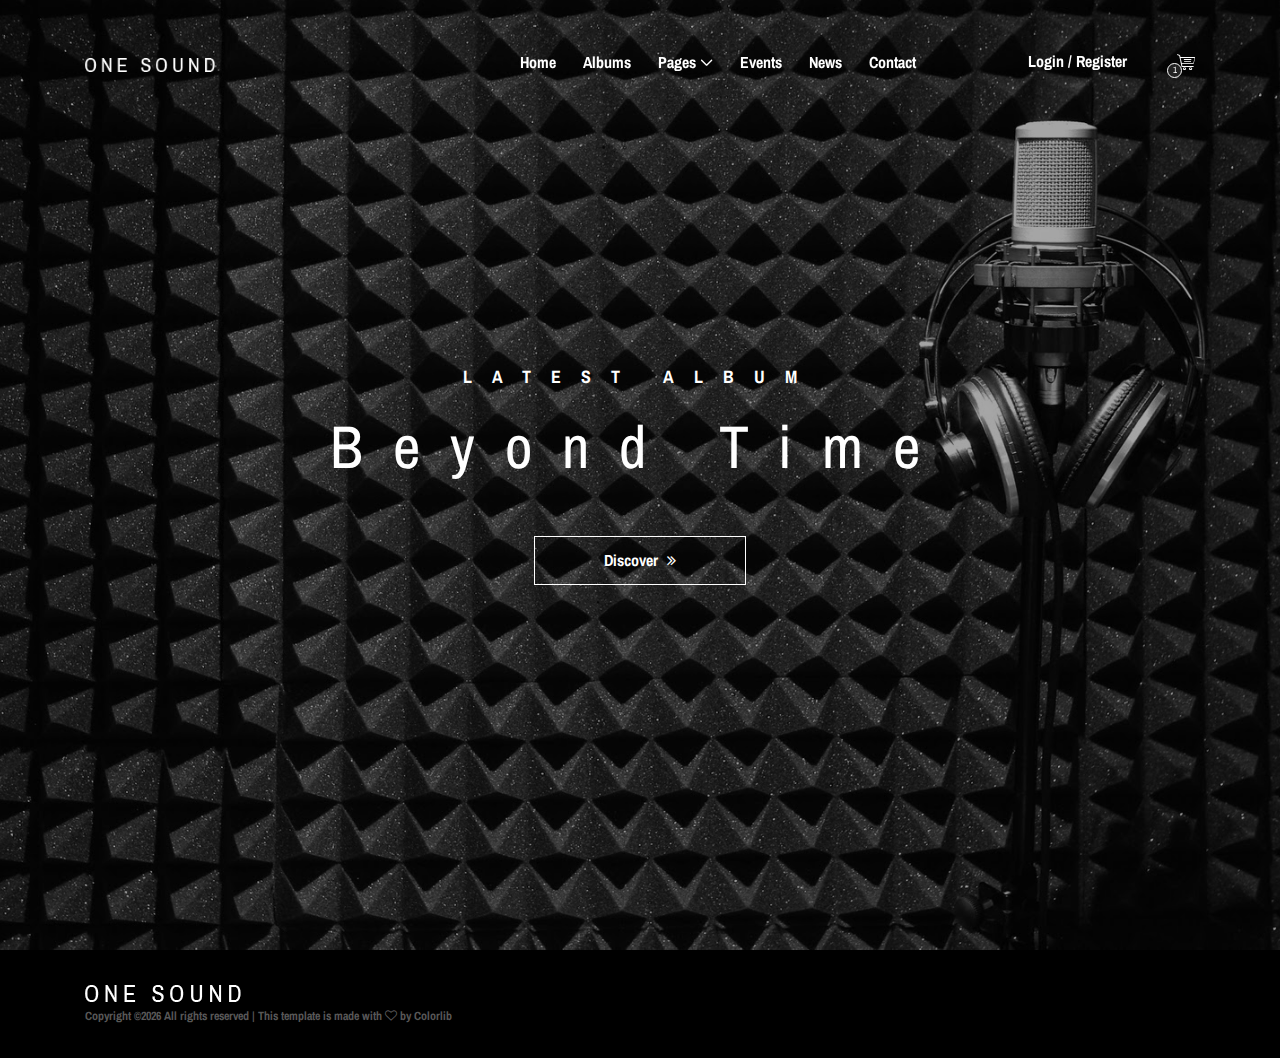
==== commit 634a1793: "index.php first changes" ====
--- a/one-music/index.html
+++ b/one-music/index.html
@@ -22,11 +22,8 @@
 <body>
     <!-- Preloader -->
     <div class="preloader d-flex align-items-center justify-content-center">
-        <div class="lds-ellipsis">
-            <div></div>
-            <div></div>
-            <div></div>
-            <div></div>
+        <div class="circle-preloader">
+            <img src="img/core-img/lars.jpg" alt="">
         </div>
     </div>
 
@@ -122,7 +119,7 @@
             <!-- Single Hero Slide -->
             <div class="single-hero-slide d-flex align-items-center justify-content-center">
                 <!-- Slide Img -->
-                <div class="slide-img bg-img" style="background-image: url(img/bg-img/bg-1.jpg);"></div>
+                <div class="slide-img bg-img" style="background-image: url(img/bg-img/yaenu2.jpg);"></div>
                 <!-- Slide Content -->
                 <div class="container">
                     <div class="row">
@@ -140,7 +137,7 @@
             <!-- Single Hero Slide -->
             <div class="single-hero-slide d-flex align-items-center justify-content-center">
                 <!-- Slide Img -->
-                <div class="slide-img bg-img" style="background-image: url(img/bg-img/bg-2.jpg);"></div>
+                <div class="slide-img bg-img" style="background-image: url(img/bg-img/yaenu3.jpg);"></div>
                 <!-- Slide Content -->
                 <div class="container">
                     <div class="row">
@@ -154,106 +151,19 @@
                     </div>
                 </div>
             </div>
-        </div>
-    </section>
-    <!-- ##### Hero Area End ##### -->
-
-    <!-- ##### Latest Albums Area Start ##### -->
-    <section class="latest-albums-area section-padding-100">
-        <div class="container">
-            <div class="row">
-                <div class="col-12">
-                    <div class="section-heading style-2">
-                        <p>See what’s new</p>
-                        <h2>Latest Albums</h2>
-                    </div>
-                </div>
-            </div>
-            <div class="row justify-content-center">
-                <div class="col-12 col-lg-9">
-                    <div class="ablums-text text-center mb-70">
-                        <p>Nam tristique ex vel magna tincidunt, ut porta nisl finibus. Vivamus eu dolor eu quam varius rutrum. Fusce nec justo id sem aliquam fringilla nec non lacus. Suspendisse eget lobortis nisi, ac cursus odio. Vivamus nibh velit, rutrum at ipsum ac, dignissim iaculis ante. Donec in velit non elit pulvinar pellentesque et non eros.</p>
-                    </div>
-                </div>
-            </div>
-
-            <div class="row">
-                <div class="col-12">
-                    <div class="albums-slideshow owl-carousel">
-                        <!-- Single Album -->
-                        <div class="single-album">
-                            <img src="img/bg-img/a1.jpg" alt="">
-                            <div class="album-info">
-                                <a href="#">
-                                    <h5>The Cure</h5>
-                                </a>
-                                <p>Second Song</p>
-                            </div>
-                        </div>
-
-                        <!-- Single Album -->
-                        <div class="single-album">
-                            <img src="img/bg-img/a2.jpg" alt="">
-                            <div class="album-info">
-                                <a href="#">
-                                    <h5>Sam Smith</h5>
-                                </a>
-                                <p>Underground</p>
-                            </div>
-                        </div>
-
-                        <!-- Single Album -->
-                        <div class="single-album">
-                            <img src="img/bg-img/a3.jpg" alt="">
-                            <div class="album-info">
-                                <a href="#">
-                                    <h5>Will I am</h5>
-                                </a>
-                                <p>First</p>
-                            </div>
-                        </div>
-
-                        <!-- Single Album -->
-                        <div class="single-album">
-                            <img src="img/bg-img/a4.jpg" alt="">
-                            <div class="album-info">
-                                <a href="#">
-                                    <h5>The Cure</h5>
-                                </a>
-                                <p>Second Song</p>
-                            </div>
-                        </div>
-
-                        <!-- Single Album -->
-                        <div class="single-album">
-                            <img src="img/bg-img/a5.jpg" alt="">
-                            <div class="album-info">
-                                <a href="#">
-                                    <h5>DJ SMITH</h5>
-                                </a>
-                                <p>The Album</p>
-                            </div>
-                        </div>
-
-                        <!-- Single Album -->
-                        <div class="single-album">
-                            <img src="img/bg-img/a6.jpg" alt="">
-                            <div class="album-info">
-                                <a href="#">
-                                    <h5>The Ustopable</h5>
-                                </a>
-                                <p>Unplugged</p>
-                            </div>
-                        </div>
-
-                        <!-- Single Album -->
-                        <div class="single-album">
-                            <img src="img/bg-img/a7.jpg" alt="">
-                            <div class="album-info">
-                                <a href="#">
-                                    <h5>Beyonce</h5>
-                                </a>
-                                <p>Songs</p>
+
+            <!-- Single Hero Slide -->
+            <div class="single-hero-slide d-flex align-items-center justify-content-center">
+                <!-- Slide Img -->
+                <div class="slide-img bg-img" style="background-image: url(img/bg-img/yaenu1.jpeg);"></div>
+                <!-- Slide Content -->
+                <div class="container">
+                    <div class="row">
+                        <div class="col-12">
+                            <div class="hero-slides-content text-center">
+                                <h6 data-animation="fadeInUp" data-delay="100ms">Latest album</h6>
+                                <h2 data-animation="fadeInUp" data-delay="300ms">Beyond Time <span>Beyond Time</span></h2>
+                                <a data-animation="fadeInUp" data-delay="500ms" href="#" class="btn oneMusic-btn mt-50">Discover <i class="fa fa-angle-double-right"></i></a>
                             </div>
                         </div>
                     </div>
@@ -261,592 +171,697 @@
             </div>
         </div>
     </section>
-    <!-- ##### Latest Albums Area End ##### -->
-
-    <!-- ##### Buy Now Area Start ##### -->
-    <section class="oneMusic-buy-now-area has-fluid bg-gray section-padding-100">
-        <div class="container-fluid">
-            <div class="row">
-                <div class="col-12">
-                    <div class="section-heading style-2">
-                        <p>See what’s new</p>
-                        <h2>Buy What’s New</h2>
-                    </div>
-                </div>
-            </div>
-
-            <div class="row">
-
-                <!-- Single Album Area -->
-                <div class="col-12 col-sm-6 col-md-4 col-lg-2">
-                    <div class="single-album-area wow fadeInUp" data-wow-delay="100ms">
-                        <div class="album-thumb">
-                            <img src="img/bg-img/b1.jpg" alt="">
-                            <!-- Album Price -->
-                            <div class="album-price">
-                                <p>$0.90</p>
-                            </div>
-                            <!-- Play Icon -->
-                            <div class="play-icon">
-                                <a href="#" class="video--play--btn"><span class="icon-play-button"></span></a>
-                            </div>
-                        </div>
-                        <div class="album-info">
-                            <a href="#">
-                                <h5>Garage Band</h5>
-                            </a>
-                            <p>Radio Station</p>
-                        </div>
-                    </div>
-                </div>
-
-                <!-- Single Album Area -->
-                <div class="col-12 col-sm-6 col-md-4 col-lg-2">
-                    <div class="single-album-area wow fadeInUp" data-wow-delay="200ms">
-                        <div class="album-thumb">
-                            <img src="img/bg-img/b2.jpg" alt="">
-                        </div>
-                        <div class="album-info">
-                            <a href="#">
-                                <h5>Noises</h5>
-                            </a>
-                            <p>Buble Gum</p>
-                        </div>
-                    </div>
-                </div>
-
-                <!-- Single Album Area -->
-                <div class="col-12 col-sm-6 col-md-4 col-lg-2">
-                    <div class="single-album-area wow fadeInUp" data-wow-delay="300ms">
-                        <div class="album-thumb">
-                            <img src="img/bg-img/b3.jpg" alt="">
-                        </div>
-                        <div class="album-info">
-                            <a href="#">
-                                <h5>Jess Parker</h5>
-                            </a>
-                            <p>The Album</p>
-                        </div>
-                    </div>
-                </div>
-
-                <!-- Single Album Area -->
-                <div class="col-12 col-sm-6 col-md-4 col-lg-2">
-                    <div class="single-album-area wow fadeInUp" data-wow-delay="400ms">
-                        <div class="album-thumb">
-                            <img src="img/bg-img/b4.jpg" alt="">
-                        </div>
-                        <div class="album-info">
-                            <a href="#">
-                                <h5>Noises</h5>
-                            </a>
-                            <p>Buble Gum</p>
-                        </div>
-                    </div>
-                </div>
-
-                <!-- Single Album Area -->
-                <div class="col-12 col-sm-6 col-md-4 col-lg-2">
-                    <div class="single-album-area wow fadeInUp" data-wow-delay="500ms">
-                        <div class="album-thumb">
-                            <img src="img/bg-img/b1.jpg" alt="">
-                            <!-- Album Price -->
-                            <div class="album-price">
-                                <p>$0.90</p>
-                            </div>
-                            <!-- Play Icon -->
-                            <div class="play-icon">
-                                <a href="#" class="video--play--btn"><span class="icon-play-button"></span></a>
-                            </div>
-                        </div>
-                        <div class="album-info">
-                            <a href="#">
-                                <h5>Garage Band</h5>
-                            </a>
-                            <p>Radio Station</p>
-                        </div>
-                    </div>
-                </div>
-
-                <!-- Single Album Area -->
-                <div class="col-12 col-sm-6 col-md-4 col-lg-2">
-                    <div class="single-album-area wow fadeInUp" data-wow-delay="600ms">
-                        <div class="album-thumb">
-                            <img src="img/bg-img/b2.jpg" alt="">
-                        </div>
-                        <div class="album-info">
-                            <a href="#">
-                                <h5>Noises</h5>
-                            </a>
-                            <p>Buble Gum</p>
-                        </div>
-                    </div>
-                </div>
-
-                <!-- Single Album Area -->
-                <div class="col-12 col-sm-6 col-md-4 col-lg-2">
-                    <div class="single-album-area wow fadeInUp" data-wow-delay="100ms">
-                        <div class="album-thumb">
-                            <img src="img/bg-img/b3.jpg" alt="">
-                        </div>
-                        <div class="album-info">
-                            <a href="#">
-                                <h5>Jess Parker</h5>
-                            </a>
-                            <p>The Album</p>
-                        </div>
-                    </div>
-                </div>
-
-                <!-- Single Album Area -->
-                <div class="col-12 col-sm-6 col-md-4 col-lg-2">
-                    <div class="single-album-area wow fadeInUp" data-wow-delay="200ms">
-                        <div class="album-thumb">
-                            <img src="img/bg-img/b4.jpg" alt="">
-                        </div>
-                        <div class="album-info">
-                            <a href="#">
-                                <h5>Noises</h5>
-                            </a>
-                            <p>Buble Gum</p>
-                        </div>
-                    </div>
-                </div>
-
-                <!-- Single Album Area -->
-                <div class="col-12 col-sm-6 col-md-4 col-lg-2">
-                    <div class="single-album-area wow fadeInUp" data-wow-delay="300ms">
-                        <div class="album-thumb">
-                            <img src="img/bg-img/b1.jpg" alt="">
-                            <!-- Album Price -->
-                            <div class="album-price">
-                                <p>$0.90</p>
-                            </div>
-                            <!-- Play Icon -->
-                            <div class="play-icon">
-                                <a href="#" class="video--play--btn"><span class="icon-play-button"></span></a>
-                            </div>
-                        </div>
-                        <div class="album-info">
-                            <a href="#">
-                                <h5>Garage Band</h5>
-                            </a>
-                            <p>Radio Station</p>
-                        </div>
-                    </div>
-                </div>
-
-                <!-- Single Album Area -->
-                <div class="col-12 col-sm-6 col-md-4 col-lg-2">
-                    <div class="single-album-area wow fadeInUp" data-wow-delay="400ms">
-                        <div class="album-thumb">
-                            <img src="img/bg-img/b2.jpg" alt="">
-                        </div>
-                        <div class="album-info">
-                            <a href="#">
-                                <h5>Noises</h5>
-                            </a>
-                            <p>Buble Gum</p>
-                        </div>
-                    </div>
-                </div>
-
-                <!-- Single Album Area -->
-                <div class="col-12 col-sm-6 col-md-4 col-lg-2">
-                    <div class="single-album-area wow fadeInUp" data-wow-delay="500ms">
-                        <div class="album-thumb">
-                            <img src="img/bg-img/b3.jpg" alt="">
-                        </div>
-                        <div class="album-info">
-                            <a href="#">
-                                <h5>Jess Parker</h5>
-                            </a>
-                            <p>The Album</p>
-                        </div>
-                    </div>
-                </div>
-
-                <!-- Single Album Area -->
-                <div class="col-12 col-sm-6 col-md-4 col-lg-2">
-                    <div class="single-album-area wow fadeInUp" data-wow-delay="600ms">
-                        <div class="album-thumb">
-                            <img src="img/bg-img/b4.jpg" alt="">
-                        </div>
-                        <div class="album-info">
-                            <a href="#">
-                                <h5>Noises</h5>
-                            </a>
-                            <p>Buble Gum</p>
-                        </div>
-                    </div>
-                </div>
-
-            </div>
-
-            <div class="row">
-                <div class="col-12">
-                    <div class="load-more-btn text-center wow fadeInUp" data-wow-delay="300ms">
-                        <a href="#" class="btn oneMusic-btn">Load More <i class="fa fa-angle-double-right"></i></a>
-                    </div>
-                </div>
-            </div>
-        </div>
-    </section>
-    <!-- ##### Buy Now Area End ##### -->
-
-    <!-- ##### Featured Artist Area Start ##### -->
-    <section class="featured-artist-area section-padding-100 bg-img bg-overlay bg-fixed" style="background-image: url(img/bg-img/bg-4.jpg);">
-        <div class="container">
-            <div class="row align-items-end">
-                <div class="col-12 col-md-5 col-lg-4">
-                    <div class="featured-artist-thumb">
-                        <img src="img/bg-img/fa.jpg" alt="">
-                    </div>
-                </div>
-                <div class="col-12 col-md-7 col-lg-8">
-                    <div class="featured-artist-content">
-                        <!-- Section Heading -->
-                        <div class="section-heading white text-left mb-30">
-                            <p>See what’s new</p>
-                            <h2>Buy What’s New</h2>
-                        </div>
-                        <p>Nam tristique ex vel magna tincidunt, ut porta nisl finibus. Vivamus eu dolor eu quam varius rutrum. Fusce nec justo id sem aliquam fringilla nec non lacus. Suspendisse eget lobortis nisi, ac cursus odio. Vivamus nibh velit, rutrum at ipsum ac, dignissim iaculis ante. Donec in velit non elit pulvinar pellentesque et non eros.</p>
-                        <div class="song-play-area">
-                            <div class="song-name">
-                                <p>01. Main Hit Song</p>
-                            </div>
-                            <audio preload="auto" controls>
-                                <source src="audio/dummy-audio.mp3">
-                            </audio>
-                        </div>
-                    </div>
-                </div>
-            </div>
-        </div>
-    </section>
-    <!-- ##### Featured Artist Area End ##### -->
-
-    <!-- ##### Miscellaneous Area Start ##### -->
-    <section class="miscellaneous-area section-padding-100-0">
-        <div class="container">
-            <div class="row">
-                <!-- ***** Weeks Top ***** -->
-                <div class="col-12 col-lg-4">
-                    <div class="weeks-top-area mb-100">
-                        <div class="section-heading text-left mb-50 wow fadeInUp" data-wow-delay="50ms">
-                            <p>See what’s new</p>
-                            <h2>This week’s top</h2>
-                        </div>
-
-                        <!-- Single Top Item -->
-                        <div class="single-top-item d-flex wow fadeInUp" data-wow-delay="100ms">
-                            <div class="thumbnail">
-                                <img src="img/bg-img/wt1.jpg" alt="">
-                            </div>
-                            <div class="content-">
-                                <h6>Sam Smith</h6>
-                                <p>Underground</p>
-                            </div>
-                        </div>
-
-                        <!-- Single Top Item -->
-                        <div class="single-top-item d-flex wow fadeInUp" data-wow-delay="150ms">
-                            <div class="thumbnail">
-                                <img src="img/bg-img/wt2.jpg" alt="">
-                            </div>
-                            <div class="content-">
-                                <h6>Power Play</h6>
-                                <p>In my mind</p>
-                            </div>
-                        </div>
-
-                        <!-- Single Top Item -->
-                        <div class="single-top-item d-flex wow fadeInUp" data-wow-delay="200ms">
-                            <div class="thumbnail">
-                                <img src="img/bg-img/wt3.jpg" alt="">
-                            </div>
-                            <div class="content-">
-                                <h6>Cristinne Smith</h6>
-                                <p>My Music</p>
-                            </div>
-                        </div>
-
-                        <!-- Single Top Item -->
-                        <div class="single-top-item d-flex wow fadeInUp" data-wow-delay="250ms">
-                            <div class="thumbnail">
-                                <img src="img/bg-img/wt4.jpg" alt="">
-                            </div>
-                            <div class="content-">
-                                <h6>The Music Band</h6>
-                                <p>Underground</p>
-                            </div>
-                        </div>
-
-                        <!-- Single Top Item -->
-                        <div class="single-top-item d-flex wow fadeInUp" data-wow-delay="300ms">
-                            <div class="thumbnail">
-                                <img src="img/bg-img/wt5.jpg" alt="">
-                            </div>
-                            <div class="content-">
-                                <h6>Creative Lyrics</h6>
-                                <p>Songs and stuff</p>
-                            </div>
-                        </div>
-
-                        <!-- Single Top Item -->
-                        <div class="single-top-item d-flex wow fadeInUp" data-wow-delay="350ms">
-                            <div class="thumbnail">
-                                <img src="img/bg-img/wt6.jpg" alt="">
-                            </div>
-                            <div class="content-">
-                                <h6>The Culture</h6>
-                                <p>Pop Songs</p>
-                            </div>
-                        </div>
-
-                    </div>
-                </div>
-
-                <!-- ***** New Hits Songs ***** -->
-                <div class="col-12 col-lg-4">
-                    <div class="new-hits-area mb-100">
-                        <div class="section-heading text-left mb-50 wow fadeInUp" data-wow-delay="50ms">
-                            <p>See what’s new</p>
-                            <h2>New Hits</h2>
-                        </div>
-
-                        <!-- Single Top Item -->
-                        <div class="single-new-item d-flex align-items-center justify-content-between wow fadeInUp" data-wow-delay="100ms">
-                            <div class="first-part d-flex align-items-center">
-                                <div class="thumbnail">
-                                    <img src="img/bg-img/wt7.jpg" alt="">
-                                </div>
-                                <div class="content-">
-                                    <h6>Sam Smith</h6>
-                                    <p>Underground</p>
-                                </div>
-                            </div>
-                            <audio preload="auto" controls>
-                                <source src="audio/dummy-audio.mp3">
-                            </audio>
-                        </div>
-
-                        <!-- Single Top Item -->
-                        <div class="single-new-item d-flex align-items-center justify-content-between wow fadeInUp" data-wow-delay="150ms">
-                            <div class="first-part d-flex align-items-center">
-                                <div class="thumbnail">
-                                    <img src="img/bg-img/wt8.jpg" alt="">
-                                </div>
-                                <div class="content-">
-                                    <h6>Power Play</h6>
-                                    <p>In my mind</p>
-                                </div>
-                            </div>
-                            <audio preload="auto" controls>
-                                <source src="audio/dummy-audio.mp3">
-                            </audio>
-                        </div>
-
-                        <!-- Single Top Item -->
-                        <div class="single-new-item d-flex align-items-center justify-content-between wow fadeInUp" data-wow-delay="200ms">
-                            <div class="first-part d-flex align-items-center">
-                                <div class="thumbnail">
-                                    <img src="img/bg-img/wt9.jpg" alt="">
-                                </div>
-                                <div class="content-">
-                                    <h6>Cristinne Smith</h6>
-                                    <p>My Music</p>
-                                </div>
-                            </div>
-                            <audio preload="auto" controls>
-                                <source src="audio/dummy-audio.mp3">
-                            </audio>
-                        </div>
-
-                        <!-- Single Top Item -->
-                        <div class="single-new-item d-flex align-items-center justify-content-between wow fadeInUp" data-wow-delay="250ms">
-                            <div class="first-part d-flex align-items-center">
-                                <div class="thumbnail">
-                                    <img src="img/bg-img/wt10.jpg" alt="">
-                                </div>
-                                <div class="content-">
-                                    <h6>The Music Band</h6>
-                                    <p>Underground</p>
-                                </div>
-                            </div>
-                            <audio preload="auto" controls>
-                                <source src="audio/dummy-audio.mp3">
-                            </audio>
-                        </div>
-
-                        <!-- Single Top Item -->
-                        <div class="single-new-item d-flex align-items-center justify-content-between wow fadeInUp" data-wow-delay="300ms">
-                            <div class="first-part d-flex align-items-center">
-                                <div class="thumbnail">
-                                    <img src="img/bg-img/wt11.jpg" alt="">
-                                </div>
-                                <div class="content-">
-                                    <h6>Creative Lyrics</h6>
-                                    <p>Songs and stuff</p>
-                                </div>
-                            </div>
-                            <audio preload="auto" controls>
-                                <source src="audio/dummy-audio.mp3">
-                            </audio>
-                        </div>
-
-                        <!-- Single Top Item -->
-                        <div class="single-new-item d-flex align-items-center justify-content-between wow fadeInUp" data-wow-delay="350ms">
-                            <div class="first-part d-flex align-items-center">
-                                <div class="thumbnail">
-                                    <img src="img/bg-img/wt12.jpg" alt="">
-                                </div>
-                                <div class="content-">
-                                    <h6>The Culture</h6>
-                                    <p>Pop Songs</p>
-                                </div>
-                            </div>
-                            <audio preload="auto" controls>
-                                <source src="audio/dummy-audio.mp3">
-                            </audio>
-                        </div>
-                    </div>
-                </div>
-
-                <!-- ***** Popular Artists ***** -->
-                <div class="col-12 col-lg-4">
-                    <div class="popular-artists-area mb-100">
-                        <div class="section-heading text-left mb-50 wow fadeInUp" data-wow-delay="50ms">
-                            <p>See what’s new</p>
-                            <h2>Popular Artist</h2>
-                        </div>
-
-                        <!-- Single Artist -->
-                        <div class="single-artists d-flex align-items-center wow fadeInUp" data-wow-delay="100ms">
-                            <div class="thumbnail">
-                                <img src="img/bg-img/pa1.jpg" alt="">
-                            </div>
-                            <div class="content-">
-                                <p>Sam Smith</p>
-                            </div>
-                        </div>
-
-                        <!-- Single Artist -->
-                        <div class="single-artists d-flex align-items-center wow fadeInUp" data-wow-delay="150ms">
-                            <div class="thumbnail">
-                                <img src="img/bg-img/pa2.jpg" alt="">
-                            </div>
-                            <div class="content-">
-                                <p>William Parker</p>
-                            </div>
-                        </div>
-
-                        <!-- Single Artist -->
-                        <div class="single-artists d-flex align-items-center wow fadeInUp" data-wow-delay="200ms">
-                            <div class="thumbnail">
-                                <img src="img/bg-img/pa3.jpg" alt="">
-                            </div>
-                            <div class="content-">
-                                <p>Jessica Walsh</p>
-                            </div>
-                        </div>
-
-                        <!-- Single Artist -->
-                        <div class="single-artists d-flex align-items-center wow fadeInUp" data-wow-delay="250ms">
-                            <div class="thumbnail">
-                                <img src="img/bg-img/pa4.jpg" alt="">
-                            </div>
-                            <div class="content-">
-                                <p>Tha Stoves</p>
-                            </div>
-                        </div>
-
-                        <!-- Single Artist -->
-                        <div class="single-artists d-flex align-items-center wow fadeInUp" data-wow-delay="300ms">
-                            <div class="thumbnail">
-                                <img src="img/bg-img/pa5.jpg" alt="">
-                            </div>
-                            <div class="content-">
-                                <p>DJ Ajay</p>
-                            </div>
-                        </div>
-
-                        <!-- Single Artist -->
-                        <div class="single-artists d-flex align-items-center wow fadeInUp" data-wow-delay="350ms">
-                            <div class="thumbnail">
-                                <img src="img/bg-img/pa6.jpg" alt="">
-                            </div>
-                            <div class="content-">
-                                <p>Radio Vibez</p>
-                            </div>
-                        </div>
-
-                        <!-- Single Artist -->
-                        <div class="single-artists d-flex align-items-center wow fadeInUp" data-wow-delay="400ms">
-                            <div class="thumbnail">
-                                <img src="img/bg-img/pa7.jpg" alt="">
-                            </div>
-                            <div class="content-">
-                                <p>Music 4u</p>
-                            </div>
-                        </div>
-
-                    </div>
-                </div>
-            </div>
-        </div>
-    </section>
-    <!-- ##### Miscellaneous Area End ##### -->
-
-    <!-- ##### Contact Area Start ##### -->
-    <section class="contact-area section-padding-100 bg-img bg-overlay bg-fixed has-bg-img" style="background-image: url(img/bg-img/bg-2.jpg);">
-        <div class="container">
-            <div class="row">
-                <div class="col-12">
-                    <div class="section-heading white wow fadeInUp" data-wow-delay="100ms">
-                        <p>See what’s new</p>
-                        <h2>Get In Touch</h2>
-                    </div>
-                </div>
-            </div>
-
-            <div class="row">
-                <div class="col-12">
-                    <!-- Contact Form Area -->
-                    <div class="contact-form-area">
-                        <form action="#" method="post">
-                            <div class="row">
-                                <div class="col-md-6 col-lg-4">
-                                    <div class="form-group wow fadeInUp" data-wow-delay="100ms">
-                                        <input type="text" class="form-control" id="name" placeholder="Name">
-                                    </div>
-                                </div>
-                                <div class="col-md-6 col-lg-4">
-                                    <div class="form-group wow fadeInUp" data-wow-delay="200ms">
-                                        <input type="email" class="form-control" id="email" placeholder="E-mail">
-                                    </div>
-                                </div>
-                                <div class="col-lg-4">
-                                    <div class="form-group wow fadeInUp" data-wow-delay="300ms">
-                                        <input type="text" class="form-control" id="subject" placeholder="Subject">
-                                    </div>
-                                </div>
-                                <div class="col-12">
-                                    <div class="form-group wow fadeInUp" data-wow-delay="400ms">
-                                        <textarea name="message" class="form-control" id="message" cols="30" rows="10" placeholder="Message"></textarea>
-                                    </div>
-                                </div>
-                                <div class="col-12 text-center wow fadeInUp" data-wow-delay="500ms">
-                                    <button class="btn oneMusic-btn mt-30" type="submit">Send <i class="fa fa-angle-double-right"></i></button>
-                                </div>
-                            </div>
-                        </form>
-                    </div>
-                </div>
-            </div>
-        </div>
-    </section>
-    <!-- ##### Contact Area End ##### -->
+    <!-- ##### Hero Area End ##### -->
+
+    <!--&lt;!&ndash; ##### Latest Albums Area Start ##### &ndash;&gt;-->
+    <!--<section class="latest-albums-area section-padding-100">-->
+        <!--<div class="container">-->
+            <!--<div class="row">-->
+                <!--<div class="col-12">-->
+                    <!--<div class="section-heading style-2">-->
+                        <!--<p>See what’s new</p>-->
+                        <!--<h2>Latest Albums</h2>-->
+                    <!--</div>-->
+                <!--</div>-->
+            <!--</div>-->
+            <!--<div class="row justify-content-center">-->
+                <!--<div class="col-12 col-lg-9">-->
+                    <!--<div class="ablums-text text-center mb-70">-->
+                        <!--<p>Nam tristique ex vel magna tincidunt, ut porta nisl finibus. Vivamus eu dolor eu quam varius rutrum. Fusce nec justo id sem aliquam fringilla nec non lacus. Suspendisse eget lobortis nisi, ac cursus odio. Vivamus nibh velit, rutrum at ipsum ac, dignissim iaculis ante. Donec in velit non elit pulvinar pellentesque et non eros.</p>-->
+                    <!--</div>-->
+                <!--</div>-->
+            <!--</div>-->
+
+            <!--<div class="row">-->
+                <!--<div class="col-12">-->
+                    <!--<div class="albums-slideshow owl-carousel">-->
+                        <!--&lt;!&ndash; Single Album &ndash;&gt;-->
+                        <!--<div class="single-album">-->
+                            <!--<img src="img/bg-img/a1.jpg" alt="">-->
+                            <!--<div class="album-info">-->
+                                <!--<a href="#">-->
+                                    <!--<h5>The Cure</h5>-->
+                                <!--</a>-->
+                                <!--<p>Second Song</p>-->
+                            <!--</div>-->
+                        <!--</div>-->
+
+                        <!--&lt;!&ndash; Single Album &ndash;&gt;-->
+                        <!--<div class="single-album">-->
+                            <!--<img src="img/bg-img/a2.jpg" alt="">-->
+                            <!--<div class="album-info">-->
+                                <!--<a href="#">-->
+                                    <!--<h5>Sam Smith</h5>-->
+                                <!--</a>-->
+                                <!--<p>Underground</p>-->
+                            <!--</div>-->
+                        <!--</div>-->
+
+                        <!--&lt;!&ndash; Single Album &ndash;&gt;-->
+                        <!--<div class="single-album">-->
+                            <!--<img src="img/bg-img/a3.jpg" alt="">-->
+                            <!--<div class="album-info">-->
+                                <!--<a href="#">-->
+                                    <!--<h5>Will I am</h5>-->
+                                <!--</a>-->
+                                <!--<p>First</p>-->
+                            <!--</div>-->
+                        <!--</div>-->
+
+                        <!--&lt;!&ndash; Single Album &ndash;&gt;-->
+                        <!--<div class="single-album">-->
+                            <!--<img src="img/bg-img/a4.jpg" alt="">-->
+                            <!--<div class="album-info">-->
+                                <!--<a href="#">-->
+                                    <!--<h5>The Cure</h5>-->
+                                <!--</a>-->
+                                <!--<p>Second Song</p>-->
+                            <!--</div>-->
+                        <!--</div>-->
+
+                        <!--&lt;!&ndash; Single Album &ndash;&gt;-->
+                        <!--<div class="single-album">-->
+                            <!--<img src="img/bg-img/a5.jpg" alt="">-->
+                            <!--<div class="album-info">-->
+                                <!--<a href="#">-->
+                                    <!--<h5>DJ SMITH</h5>-->
+                                <!--</a>-->
+                                <!--<p>The Album</p>-->
+                            <!--</div>-->
+                        <!--</div>-->
+
+                        <!--&lt;!&ndash; Single Album &ndash;&gt;-->
+                        <!--<div class="single-album">-->
+                            <!--<img src="img/bg-img/a6.jpg" alt="">-->
+                            <!--<div class="album-info">-->
+                                <!--<a href="#">-->
+                                    <!--<h5>The Ustopable</h5>-->
+                                <!--</a>-->
+                                <!--<p>Unplugged</p>-->
+                            <!--</div>-->
+                        <!--</div>-->
+
+                        <!--&lt;!&ndash; Single Album &ndash;&gt;-->
+                        <!--<div class="single-album">-->
+                            <!--<img src="img/bg-img/a7.jpg" alt="">-->
+                            <!--<div class="album-info">-->
+                                <!--<a href="#">-->
+                                    <!--<h5>Beyonce</h5>-->
+                                <!--</a>-->
+                                <!--<p>Songs</p>-->
+                            <!--</div>-->
+                        <!--</div>-->
+                    <!--</div>-->
+                <!--</div>-->
+            <!--</div>-->
+        <!--</div>-->
+    <!--</section>-->
+    <!--&lt;!&ndash; ##### Latest Albums Area End ##### &ndash;&gt;-->
+
+    <!--&lt;!&ndash; ##### Buy Now Area Start ##### &ndash;&gt;-->
+    <!--<section class="oneMusic-buy-now-area has-fluid bg-gray section-padding-100">-->
+        <!--<div class="container-fluid">-->
+            <!--<div class="row">-->
+                <!--<div class="col-12">-->
+                    <!--<div class="section-heading style-2">-->
+                        <!--<p>See what’s new</p>-->
+                        <!--<h2>Buy What’s New</h2>-->
+                    <!--</div>-->
+                <!--</div>-->
+            <!--</div>-->
+
+            <!--<div class="row">-->
+
+                <!--&lt;!&ndash; Single Album Area &ndash;&gt;-->
+                <!--<div class="col-12 col-sm-6 col-md-4 col-lg-2">-->
+                    <!--<div class="single-album-area wow fadeInUp" data-wow-delay="100ms">-->
+                        <!--<div class="album-thumb">-->
+                            <!--<img src="img/bg-img/b1.jpg" alt="">-->
+                            <!--&lt;!&ndash; Album Price &ndash;&gt;-->
+                            <!--<div class="album-price">-->
+                                <!--<p>$0.90</p>-->
+                            <!--</div>-->
+                            <!--&lt;!&ndash; Play Icon &ndash;&gt;-->
+                            <!--<div class="play-icon">-->
+                                <!--<a href="#" class="video&#45;&#45;play&#45;&#45;btn"><span class="icon-play-button"></span></a>-->
+                            <!--</div>-->
+                        <!--</div>-->
+                        <!--<div class="album-info">-->
+                            <!--<a href="#">-->
+                                <!--<h5>Garage Band</h5>-->
+                            <!--</a>-->
+                            <!--<p>Radio Station</p>-->
+                        <!--</div>-->
+                    <!--</div>-->
+                <!--</div>-->
+
+                <!--&lt;!&ndash; Single Album Area &ndash;&gt;-->
+                <!--<div class="col-12 col-sm-6 col-md-4 col-lg-2">-->
+                    <!--<div class="single-album-area wow fadeInUp" data-wow-delay="200ms">-->
+                        <!--<div class="album-thumb">-->
+                            <!--<img src="img/bg-img/b2.jpg" alt="">-->
+                        <!--</div>-->
+                        <!--<div class="album-info">-->
+                            <!--<a href="#">-->
+                                <!--<h5>Noises</h5>-->
+                            <!--</a>-->
+                            <!--<p>Buble Gum</p>-->
+                        <!--</div>-->
+                    <!--</div>-->
+                <!--</div>-->
+
+                <!--&lt;!&ndash; Single Album Area &ndash;&gt;-->
+                <!--<div class="col-12 col-sm-6 col-md-4 col-lg-2">-->
+                    <!--<div class="single-album-area wow fadeInUp" data-wow-delay="300ms">-->
+                        <!--<div class="album-thumb">-->
+                            <!--<img src="img/bg-img/b3.jpg" alt="">-->
+                        <!--</div>-->
+                        <!--<div class="album-info">-->
+                            <!--<a href="#">-->
+                                <!--<h5>Jess Parker</h5>-->
+                            <!--</a>-->
+                            <!--<p>The Album</p>-->
+                        <!--</div>-->
+                    <!--</div>-->
+                <!--</div>-->
+
+                <!--&lt;!&ndash; Single Album Area &ndash;&gt;-->
+                <!--<div class="col-12 col-sm-6 col-md-4 col-lg-2">-->
+                    <!--<div class="single-album-area wow fadeInUp" data-wow-delay="400ms">-->
+                        <!--<div class="album-thumb">-->
+                            <!--<img src="img/bg-img/b4.jpg" alt="">-->
+                        <!--</div>-->
+                        <!--<div class="album-info">-->
+                            <!--<a href="#">-->
+                                <!--<h5>Noises</h5>-->
+                            <!--</a>-->
+                            <!--<p>Buble Gum</p>-->
+                        <!--</div>-->
+                    <!--</div>-->
+                <!--</div>-->
+
+                <!--&lt;!&ndash; Single Album Area &ndash;&gt;-->
+                <!--<div class="col-12 col-sm-6 col-md-4 col-lg-2">-->
+                    <!--<div class="single-album-area wow fadeInUp" data-wow-delay="500ms">-->
+                        <!--<div class="album-thumb">-->
+                            <!--<img src="img/bg-img/b1.jpg" alt="">-->
+                            <!--&lt;!&ndash; Album Price &ndash;&gt;-->
+                            <!--<div class="album-price">-->
+                                <!--<p>$0.90</p>-->
+                            <!--</div>-->
+                            <!--&lt;!&ndash; Play Icon &ndash;&gt;-->
+                            <!--<div class="play-icon">-->
+                                <!--<a href="#" class="video&#45;&#45;play&#45;&#45;btn"><span class="icon-play-button"></span></a>-->
+                            <!--</div>-->
+                        <!--</div>-->
+                        <!--<div class="album-info">-->
+                            <!--<a href="#">-->
+                                <!--<h5>Garage Band</h5>-->
+                            <!--</a>-->
+                            <!--<p>Radio Station</p>-->
+                        <!--</div>-->
+                    <!--</div>-->
+                <!--</div>-->
+
+                <!--&lt;!&ndash; Single Album Area &ndash;&gt;-->
+                <!--<div class="col-12 col-sm-6 col-md-4 col-lg-2">-->
+                    <!--<div class="single-album-area wow fadeInUp" data-wow-delay="600ms">-->
+                        <!--<div class="album-thumb">-->
+                            <!--<img src="img/bg-img/b2.jpg" alt="">-->
+                        <!--</div>-->
+                        <!--<div class="album-info">-->
+                            <!--<a href="#">-->
+                                <!--<h5>Noises</h5>-->
+                            <!--</a>-->
+                            <!--<p>Buble Gum</p>-->
+                        <!--</div>-->
+                    <!--</div>-->
+                <!--</div>-->
+
+                <!--&lt;!&ndash; Single Album Area &ndash;&gt;-->
+                <!--<div class="col-12 col-sm-6 col-md-4 col-lg-2">-->
+                    <!--<div class="single-album-area wow fadeInUp" data-wow-delay="100ms">-->
+                        <!--<div class="album-thumb">-->
+                            <!--<img src="img/bg-img/b3.jpg" alt="">-->
+                        <!--</div>-->
+                        <!--<div class="album-info">-->
+                            <!--<a href="#">-->
+                                <!--<h5>Jess Parker</h5>-->
+                            <!--</a>-->
+                            <!--<p>The Album</p>-->
+                        <!--</div>-->
+                    <!--</div>-->
+                <!--</div>-->
+
+                <!--&lt;!&ndash; Single Album Area &ndash;&gt;-->
+                <!--<div class="col-12 col-sm-6 col-md-4 col-lg-2">-->
+                    <!--<div class="single-album-area wow fadeInUp" data-wow-delay="200ms">-->
+                        <!--<div class="album-thumb">-->
+                            <!--<img src="img/bg-img/b4.jpg" alt="">-->
+                        <!--</div>-->
+                        <!--<div class="album-info">-->
+                            <!--<a href="#">-->
+                                <!--<h5>Noises</h5>-->
+                            <!--</a>-->
+                            <!--<p>Buble Gum</p>-->
+                        <!--</div>-->
+                    <!--</div>-->
+                <!--</div>-->
+
+                <!--&lt;!&ndash; Single Album Area &ndash;&gt;-->
+                <!--<div class="col-12 col-sm-6 col-md-4 col-lg-2">-->
+                    <!--<div class="single-album-area wow fadeInUp" data-wow-delay="300ms">-->
+                        <!--<div class="album-thumb">-->
+                            <!--<img src="img/bg-img/b1.jpg" alt="">-->
+                            <!--&lt;!&ndash; Album Price &ndash;&gt;-->
+                            <!--<div class="album-price">-->
+                                <!--<p>$0.90</p>-->
+                            <!--</div>-->
+                            <!--&lt;!&ndash; Play Icon &ndash;&gt;-->
+                            <!--<div class="play-icon">-->
+                                <!--<a href="#" class="video&#45;&#45;play&#45;&#45;btn"><span class="icon-play-button"></span></a>-->
+                            <!--</div>-->
+                        <!--</div>-->
+                        <!--<div class="album-info">-->
+                            <!--<a href="#">-->
+                                <!--<h5>Garage Band</h5>-->
+                            <!--</a>-->
+                            <!--<p>Radio Station</p>-->
+                        <!--</div>-->
+                    <!--</div>-->
+                <!--</div>-->
+
+                <!--&lt;!&ndash; Single Album Area &ndash;&gt;-->
+                <!--<div class="col-12 col-sm-6 col-md-4 col-lg-2">-->
+                    <!--<div class="single-album-area wow fadeInUp" data-wow-delay="400ms">-->
+                        <!--<div class="album-thumb">-->
+                            <!--<img src="img/bg-img/b2.jpg" alt="">-->
+                        <!--</div>-->
+                        <!--<div class="album-info">-->
+                            <!--<a href="#">-->
+                                <!--<h5>Noises</h5>-->
+                            <!--</a>-->
+                            <!--<p>Buble Gum</p>-->
+                        <!--</div>-->
+                    <!--</div>-->
+                <!--</div>-->
+
+                <!--&lt;!&ndash; Single Album Area &ndash;&gt;-->
+                <!--<div class="col-12 col-sm-6 col-md-4 col-lg-2">-->
+                    <!--<div class="single-album-area wow fadeInUp" data-wow-delay="500ms">-->
+                        <!--<div class="album-thumb">-->
+                            <!--<img src="img/bg-img/b3.jpg" alt="">-->
+                        <!--</div>-->
+                        <!--<div class="album-info">-->
+                            <!--<a href="#">-->
+                                <!--<h5>Jess Parker</h5>-->
+                            <!--</a>-->
+                            <!--<p>The Album</p>-->
+                        <!--</div>-->
+                    <!--</div>-->
+                <!--</div>-->
+
+                <!--&lt;!&ndash; Single Album Area &ndash;&gt;-->
+                <!--<div class="col-12 col-sm-6 col-md-4 col-lg-2">-->
+                    <!--<div class="single-album-area wow fadeInUp" data-wow-delay="600ms">-->
+                        <!--<div class="album-thumb">-->
+                            <!--<img src="img/bg-img/b4.jpg" alt="">-->
+                        <!--</div>-->
+                        <!--<div class="album-info">-->
+                            <!--<a href="#">-->
+                                <!--<h5>Noises</h5>-->
+                            <!--</a>-->
+                            <!--<p>Buble Gum</p>-->
+                        <!--</div>-->
+                    <!--</div>-->
+                <!--</div>-->
+
+            <!--</div>-->
+
+            <!--<div class="row">-->
+                <!--<div class="col-12">-->
+                    <!--<div class="load-more-btn text-center wow fadeInUp" data-wow-delay="300ms">-->
+                        <!--<a href="#" class="btn oneMusic-btn">Load More <i class="fa fa-angle-double-right"></i></a>-->
+                    <!--</div>-->
+                <!--</div>-->
+            <!--</div>-->
+        <!--</div>-->
+    <!--</section>-->
+    <!--&lt;!&ndash; ##### Buy Now Area End ##### &ndash;&gt;-->
+
+    <!--&lt;!&ndash; ##### Featured Artist Area Start ##### &ndash;&gt;-->
+    <!--<section class="featured-artist-area section-padding-100 bg-img bg-overlay bg-fixed" style="background-image: url(img/bg-img/bg-4.jpg);">-->
+        <!--<div class="container">-->
+            <!--<div class="row align-items-end">-->
+                <!--<div class="col-12 col-md-5 col-lg-4">-->
+                    <!--<div class="featured-artist-thumb">-->
+                        <!--<img src="img/bg-img/fa.jpg" alt="">-->
+                    <!--</div>-->
+                <!--</div>-->
+                <!--<div class="col-12 col-md-7 col-lg-8">-->
+                    <!--<div class="featured-artist-content">-->
+                        <!--&lt;!&ndash; Section Heading &ndash;&gt;-->
+                        <!--<div class="section-heading white text-left mb-30">-->
+                            <!--<p>See what’s new</p>-->
+                            <!--<h2>Buy What’s New</h2>-->
+                        <!--</div>-->
+                        <!--<p>Nam tristique ex vel magna tincidunt, ut porta nisl finibus. Vivamus eu dolor eu quam varius rutrum. Fusce nec justo id sem aliquam fringilla nec non lacus. Suspendisse eget lobortis nisi, ac cursus odio. Vivamus nibh velit, rutrum at ipsum ac, dignissim iaculis ante. Donec in velit non elit pulvinar pellentesque et non eros.</p>-->
+                        <!--<div class="song-play-area">-->
+                            <!--<div class="song-name">-->
+                                <!--<p>01. Main Hit Song</p>-->
+                            <!--</div>-->
+                            <!--<audio preload="auto" controls>-->
+                                <!--<source src="audio/dummy-audio.mp3">-->
+                            <!--</audio>-->
+                        <!--</div>-->
+                    <!--</div>-->
+                <!--</div>-->
+            <!--</div>-->
+        <!--</div>-->
+    <!--</section>-->
+    <!--&lt;!&ndash; ##### Featured Artist Area End ##### &ndash;&gt;-->
+
+    <!--&lt;!&ndash; ##### Miscellaneous Area Start ##### &ndash;&gt;-->
+    <!--<section class="miscellaneous-area section-padding-100-0">-->
+        <!--<div class="container">-->
+            <!--<div class="row">-->
+                <!--&lt;!&ndash; ***** Weeks Top ***** &ndash;&gt;-->
+                <!--<div class="col-12 col-lg-4">-->
+                    <!--<div class="weeks-top-area mb-100">-->
+                        <!--<div class="section-heading text-left mb-50 wow fadeInUp" data-wow-delay="50ms">-->
+                            <!--<p>See what’s new</p>-->
+                            <!--<h2>This week’s top</h2>-->
+                        <!--</div>-->
+
+                        <!--&lt;!&ndash; Single Top Item &ndash;&gt;-->
+                        <!--<div class="single-top-item d-flex wow fadeInUp" data-wow-delay="100ms">-->
+                            <!--<div class="thumbnail">-->
+                                <!--<img src="img/bg-img/wt1.jpg" alt="">-->
+                            <!--</div>-->
+                            <!--<div class="content-">-->
+                                <!--<h6>Sam Smith</h6>-->
+                                <!--<p>Underground</p>-->
+                            <!--</div>-->
+                        <!--</div>-->
+
+                        <!--&lt;!&ndash; Single Top Item &ndash;&gt;-->
+                        <!--<div class="single-top-item d-flex wow fadeInUp" data-wow-delay="150ms">-->
+                            <!--<div class="thumbnail">-->
+                                <!--<img src="img/bg-img/wt2.jpg" alt="">-->
+                            <!--</div>-->
+                            <!--<div class="content-">-->
+                                <!--<h6>Power Play</h6>-->
+                                <!--<p>In my mind</p>-->
+                            <!--</div>-->
+                        <!--</div>-->
+
+                        <!--&lt;!&ndash; Single Top Item &ndash;&gt;-->
+                        <!--<div class="single-top-item d-flex wow fadeInUp" data-wow-delay="200ms">-->
+                            <!--<div class="thumbnail">-->
+                                <!--<img src="img/bg-img/wt3.jpg" alt="">-->
+                            <!--</div>-->
+                            <!--<div class="content-">-->
+                                <!--<h6>Cristinne Smith</h6>-->
+                                <!--<p>My Music</p>-->
+                            <!--</div>-->
+                        <!--</div>-->
+
+                        <!--&lt;!&ndash; Single Top Item &ndash;&gt;-->
+                        <!--<div class="single-top-item d-flex wow fadeInUp" data-wow-delay="250ms">-->
+                            <!--<div class="thumbnail">-->
+                                <!--<img src="img/bg-img/wt4.jpg" alt="">-->
+                            <!--</div>-->
+                            <!--<div class="content-">-->
+                                <!--<h6>The Music Band</h6>-->
+                                <!--<p>Underground</p>-->
+                            <!--</div>-->
+                        <!--</div>-->
+
+                        <!--&lt;!&ndash; Single Top Item &ndash;&gt;-->
+                        <!--<div class="single-top-item d-flex wow fadeInUp" data-wow-delay="300ms">-->
+                            <!--<div class="thumbnail">-->
+                                <!--<img src="img/bg-img/wt5.jpg" alt="">-->
+                            <!--</div>-->
+                            <!--<div class="content-">-->
+                                <!--<h6>Creative Lyrics</h6>-->
+                                <!--<p>Songs and stuff</p>-->
+                            <!--</div>-->
+                        <!--</div>-->
+
+                        <!--&lt;!&ndash; Single Top Item &ndash;&gt;-->
+                        <!--<div class="single-top-item d-flex wow fadeInUp" data-wow-delay="350ms">-->
+                            <!--<div class="thumbnail">-->
+                                <!--<img src="img/bg-img/wt6.jpg" alt="">-->
+                            <!--</div>-->
+                            <!--<div class="content-">-->
+                                <!--<h6>The Culture</h6>-->
+                                <!--<p>Pop Songs</p>-->
+                            <!--</div>-->
+                        <!--</div>-->
+
+                    <!--</div>-->
+                <!--</div>-->
+
+                <!--&lt;!&ndash; ***** New Hits Songs ***** &ndash;&gt;-->
+                <!--<div class="col-12 col-lg-4">-->
+                    <!--<div class="new-hits-area mb-100">-->
+                        <!--<div class="section-heading text-left mb-50 wow fadeInUp" data-wow-delay="50ms">-->
+                            <!--<p>See what’s new</p>-->
+                            <!--<h2>New Hits</h2>-->
+                        <!--</div>-->
+
+                        <!--&lt;!&ndash; Single Top Item &ndash;&gt;-->
+                        <!--<div class="single-new-item d-flex align-items-center justify-content-between wow fadeInUp" data-wow-delay="100ms">-->
+                            <!--<div class="first-part d-flex align-items-center">-->
+                                <!--<div class="thumbnail">-->
+                                    <!--<img src="img/bg-img/wt7.jpg" alt="">-->
+                                <!--</div>-->
+                                <!--<div class="content-">-->
+                                    <!--<h6>Sam Smith</h6>-->
+                                    <!--<p>Underground</p>-->
+                                <!--</div>-->
+                            <!--</div>-->
+                            <!--<audio preload="auto" controls>-->
+                                <!--<source src="audio/dummy-audio.mp3">-->
+                            <!--</audio>-->
+                        <!--</div>-->
+
+                        <!--&lt;!&ndash; Single Top Item &ndash;&gt;-->
+                        <!--<div class="single-new-item d-flex align-items-center justify-content-between wow fadeInUp" data-wow-delay="150ms">-->
+                            <!--<div class="first-part d-flex align-items-center">-->
+                                <!--<div class="thumbnail">-->
+                                    <!--<img src="img/bg-img/wt8.jpg" alt="">-->
+                                <!--</div>-->
+                                <!--<div class="content-">-->
+                                    <!--<h6>Power Play</h6>-->
+                                    <!--<p>In my mind</p>-->
+                                <!--</div>-->
+                            <!--</div>-->
+                            <!--<audio preload="auto" controls>-->
+                                <!--<source src="audio/dummy-audio.mp3">-->
+                            <!--</audio>-->
+                        <!--</div>-->
+
+                        <!--&lt;!&ndash; Single Top Item &ndash;&gt;-->
+                        <!--<div class="single-new-item d-flex align-items-center justify-content-between wow fadeInUp" data-wow-delay="200ms">-->
+                            <!--<div class="first-part d-flex align-items-center">-->
+                                <!--<div class="thumbnail">-->
+                                    <!--<img src="img/bg-img/wt9.jpg" alt="">-->
+                                <!--</div>-->
+                                <!--<div class="content-">-->
+                                    <!--<h6>Cristinne Smith</h6>-->
+                                    <!--<p>My Music</p>-->
+                                <!--</div>-->
+                            <!--</div>-->
+                            <!--<audio preload="auto" controls>-->
+                                <!--<source src="audio/dummy-audio.mp3">-->
+                            <!--</audio>-->
+                        <!--</div>-->
+
+                        <!--&lt;!&ndash; Single Top Item &ndash;&gt;-->
+                        <!--<div class="single-new-item d-flex align-items-center justify-content-between wow fadeInUp" data-wow-delay="250ms">-->
+                            <!--<div class="first-part d-flex align-items-center">-->
+                                <!--<div class="thumbnail">-->
+                                    <!--<img src="img/bg-img/wt10.jpg" alt="">-->
+                                <!--</div>-->
+                                <!--<div class="content-">-->
+                                    <!--<h6>The Music Band</h6>-->
+                                    <!--<p>Underground</p>-->
+                                <!--</div>-->
+                            <!--</div>-->
+                            <!--<audio preload="auto" controls>-->
+                                <!--<source src="audio/dummy-audio.mp3">-->
+                            <!--</audio>-->
+                        <!--</div>-->
+
+                        <!--&lt;!&ndash; Single Top Item &ndash;&gt;-->
+                        <!--<div class="single-new-item d-flex align-items-center justify-content-between wow fadeInUp" data-wow-delay="300ms">-->
+                            <!--<div class="first-part d-flex align-items-center">-->
+                                <!--<div class="thumbnail">-->
+                                    <!--<img src="img/bg-img/wt11.jpg" alt="">-->
+                                <!--</div>-->
+                                <!--<div class="content-">-->
+                                    <!--<h6>Creative Lyrics</h6>-->
+                                    <!--<p>Songs and stuff</p>-->
+                                <!--</div>-->
+                            <!--</div>-->
+                            <!--<audio preload="auto" controls>-->
+                                <!--<source src="audio/dummy-audio.mp3">-->
+                            <!--</audio>-->
+                        <!--</div>-->
+
+                        <!--&lt;!&ndash; Single Top Item &ndash;&gt;-->
+                        <!--<div class="single-new-item d-flex align-items-center justify-content-between wow fadeInUp" data-wow-delay="350ms">-->
+                            <!--<div class="first-part d-flex align-items-center">-->
+                                <!--<div class="thumbnail">-->
+                                    <!--<img src="img/bg-img/wt12.jpg" alt="">-->
+                                <!--</div>-->
+                                <!--<div class="content-">-->
+                                    <!--<h6>The Culture</h6>-->
+                                    <!--<p>Pop Songs</p>-->
+                                <!--</div>-->
+                            <!--</div>-->
+                            <!--<audio preload="auto" controls>-->
+                                <!--<source src="audio/dummy-audio.mp3">-->
+                            <!--</audio>-->
+                        <!--</div>-->
+                    <!--</div>-->
+                <!--</div>-->
+
+                <!--&lt;!&ndash; ***** Popular Artists ***** &ndash;&gt;-->
+                <!--<div class="col-12 col-lg-4">-->
+                    <!--<div class="popular-artists-area mb-100">-->
+                        <!--<div class="section-heading text-left mb-50 wow fadeInUp" data-wow-delay="50ms">-->
+                            <!--<p>See what’s new</p>-->
+                            <!--<h2>Popular Artist</h2>-->
+                        <!--</div>-->
+
+                        <!--&lt;!&ndash; Single Artist &ndash;&gt;-->
+                        <!--<div class="single-artists d-flex align-items-center wow fadeInUp" data-wow-delay="100ms">-->
+                            <!--<div class="thumbnail">-->
+                                <!--<img src="img/bg-img/pa1.jpg" alt="">-->
+                            <!--</div>-->
+                            <!--<div class="content-">-->
+                                <!--<p>Sam Smith</p>-->
+                            <!--</div>-->
+                        <!--</div>-->
+
+                        <!--&lt;!&ndash; Single Artist &ndash;&gt;-->
+                        <!--<div class="single-artists d-flex align-items-center wow fadeInUp" data-wow-delay="150ms">-->
+                            <!--<div class="thumbnail">-->
+                                <!--<img src="img/bg-img/pa2.jpg" alt="">-->
+                            <!--</div>-->
+                            <!--<div class="content-">-->
+                                <!--<p>William Parker</p>-->
+                            <!--</div>-->
+                        <!--</div>-->
+
+                        <!--&lt;!&ndash; Single Artist &ndash;&gt;-->
+                        <!--<div class="single-artists d-flex align-items-center wow fadeInUp" data-wow-delay="200ms">-->
+                            <!--<div class="thumbnail">-->
+                                <!--<img src="img/bg-img/pa3.jpg" alt="">-->
+                            <!--</div>-->
+                            <!--<div class="content-">-->
+                                <!--<p>Jessica Walsh</p>-->
+                            <!--</div>-->
+                        <!--</div>-->
+
+                        <!--&lt;!&ndash; Single Artist &ndash;&gt;-->
+                        <!--<div class="single-artists d-flex align-items-center wow fadeInUp" data-wow-delay="250ms">-->
+                            <!--<div class="thumbnail">-->
+                                <!--<img src="img/bg-img/pa4.jpg" alt="">-->
+                            <!--</div>-->
+                            <!--<div class="content-">-->
+                                <!--<p>Tha Stoves</p>-->
+                            <!--</div>-->
+                        <!--</div>-->
+
+                        <!--&lt;!&ndash; Single Artist &ndash;&gt;-->
+                        <!--<div class="single-artists d-flex align-items-center wow fadeInUp" data-wow-delay="300ms">-->
+                            <!--<div class="thumbnail">-->
+                                <!--<img src="img/bg-img/pa5.jpg" alt="">-->
+                            <!--</div>-->
+                            <!--<div class="content-">-->
+                                <!--<p>DJ Ajay</p>-->
+                            <!--</div>-->
+                        <!--</div>-->
+
+                        <!--&lt;!&ndash; Single Artist &ndash;&gt;-->
+                        <!--<div class="single-artists d-flex align-items-center wow fadeInUp" data-wow-delay="350ms">-->
+                            <!--<div class="thumbnail">-->
+                                <!--<img src="img/bg-img/pa6.jpg" alt="">-->
+                            <!--</div>-->
+                            <!--<div class="content-">-->
+                                <!--<p>Radio Vibez</p>-->
+                            <!--</div>-->
+                        <!--</div>-->
+
+                        <!--&lt;!&ndash; Single Artist &ndash;&gt;-->
+                        <!--<div class="single-artists d-flex align-items-center wow fadeInUp" data-wow-delay="400ms">-->
+                            <!--<div class="thumbnail">-->
+                                <!--<img src="img/bg-img/pa7.jpg" alt="">-->
+                            <!--</div>-->
+                            <!--<div class="content-">-->
+                                <!--<p>Music 4u</p>-->
+                            <!--</div>-->
+                        <!--</div>-->
+
+                    <!--</div>-->
+                <!--</div>-->
+            <!--</div>-->
+        <!--</div>-->
+    <!--</section>-->
+    <!--&lt;!&ndash; ##### Miscellaneous Area End ##### &ndash;&gt;-->
+
+    <!--&lt;!&ndash; ##### Contact Area Start ##### &ndash;&gt;-->
+    <!--<section class="contact-area section-padding-100 bg-img bg-overlay bg-fixed has-bg-img" style="background-image: url(img/bg-img/bg-2.jpg);">-->
+        <!--<div class="container">-->
+            <!--<div class="row">-->
+                <!--<div class="col-12">-->
+                    <!--<div class="section-heading white wow fadeInUp" data-wow-delay="100ms">-->
+                        <!--<p>See what’s new</p>-->
+                        <!--<h2>Get In Touch</h2>-->
+                    <!--</div>-->
+                <!--</div>-->
+            <!--</div>-->
+
+            <!--<div class="row">-->
+                <!--<div class="col-12">-->
+                    <!--&lt;!&ndash; Contact Form Area &ndash;&gt;-->
+                    <!--<div class="contact-form-area">-->
+                        <!--<form action="#" method="post">-->
+                            <!--<div class="row">-->
+                                <!--<div class="col-md-6 col-lg-4">-->
+                                    <!--<div class="form-group wow fadeInUp" data-wow-delay="100ms">-->
+                                        <!--<input type="text" class="form-control" id="name" placeholder="Name">-->
+                                    <!--</div>-->
+                                <!--</div>-->
+                                <!--<div class="col-md-6 col-lg-4">-->
+                                    <!--<div class="form-group wow fadeInUp" data-wow-delay="200ms">-->
+                                        <!--<input type="email" class="form-control" id="email" placeholder="E-mail">-->
+                                    <!--</div>-->
+                                <!--</div>-->
+                                <!--<div class="col-lg-4">-->
+                                    <!--<div class="form-group wow fadeInUp" data-wow-delay="300ms">-->
+                                        <!--<input type="text" class="form-control" id="subject" placeholder="Subject">-->
+                                    <!--</div>-->
+                                <!--</div>-->
+                                <!--<div class="col-12">-->
+                                    <!--<div class="form-group wow fadeInUp" data-wow-delay="400ms">-->
+                                        <!--<textarea name="message" class="form-control" id="message" cols="30" rows="10" placeholder="Message"></textarea>-->
+                                    <!--</div>-->
+                                <!--</div>-->
+                                <!--<div class="col-12 text-center wow fadeInUp" data-wow-delay="500ms">-->
+                                    <!--<button class="btn oneMusic-btn mt-30" type="submit">Send <i class="fa fa-angle-double-right"></i></button>-->
+                                <!--</div>-->
+                            <!--</div>-->
+                        <!--</form>-->
+                    <!--</div>-->
+                <!--</div>-->
+            <!--</div>-->
+        <!--</div>-->
+    <!--</section>-->
+    <!--&lt;!&ndash; ##### Contact Area End ##### &ndash;&gt;-->
 
     <!-- ##### Footer Area Start ##### -->
     <footer class="footer-area">
@@ -856,20 +871,20 @@
                     <a href="#"><img src="img/core-img/logo.png" alt=""></a>
                     <p class="copywrite-text"><a href="#"><!-- Link back to Colorlib can't be removed. Template is licensed under CC BY 3.0. -->
 Copyright &copy;<script>document.write(new Date().getFullYear());</script> All rights reserved | This template is made with <i class="fa fa-heart-o" aria-hidden="true"></i> by <a href="https://colorlib.com" target="_blank">Colorlib</a>
-<!-- Link back to Colorlib can't be removed. Template is licensed under CC BY 3.0. --></p>
+                        <!-- Link back to Colorlib can't be removed. Template is licensed under CC BY 3.0. --></a></p>
                 </div>
 
-                <div class="col-12 col-md-6">
-                    <div class="footer-nav">
-                        <ul>
-                            <li><a href="#">Home</a></li>
-                            <li><a href="#">Albums</a></li>
-                            <li><a href="#">Events</a></li>
-                            <li><a href="#">News</a></li>
-                            <li><a href="#">Contact</a></li>
-                        </ul>
-                    </div>
-                </div>
+                <!--<div class="col-12 col-md-6">-->
+                    <!--<div class="footer-nav">-->
+                        <!--<ul>-->
+                            <!--<li><a href="#">Home</a></li>-->
+                            <!--<li><a href="#">Albums</a></li>-->
+                            <!--<li><a href="#">Events</a></li>-->
+                            <!--<li><a href="#">News</a></li>-->
+                            <!--<li><a href="#">Contact</a></li>-->
+                        <!--</ul>-->
+                    <!--</div>-->
+                <!--</div>-->
             </div>
         </div>
     </footer>
--- a/one-music/style.css
+++ b/one-music/style.css
@@ -1673,6 +1673,28 @@
   .single-web-icon:hover {
     box-shadow: 0 2px 50px 0 rgba(0, 0, 0, 0.15); }
 
+
+/* :: 3.5.0 Preloader */
+.preloader {
+  background-color: #ffffff;
+  width: 100%;
+  height: 100%;
+  position: fixed;
+  top: 0;
+  left: 0;
+  right: 0;
+  z-index: 9999; }
+.preloader .circle-preloader {
+  -webkit-animation: spin 900ms infinite linear;
+  animation: spin 900ms infinite linear; }
+@-webkit-keyframes spin {
+  100% {
+    -webkit-transform: rotate(360deg);
+    transform: rotate(360deg); } }
+@keyframes spin {
+  100% {
+    -webkit-transform: rotate(360deg);
+    transform: rotate(360deg); } }
 /* ====== The End ====== */
 
 /*# sourceMappingURL=style.css.map */
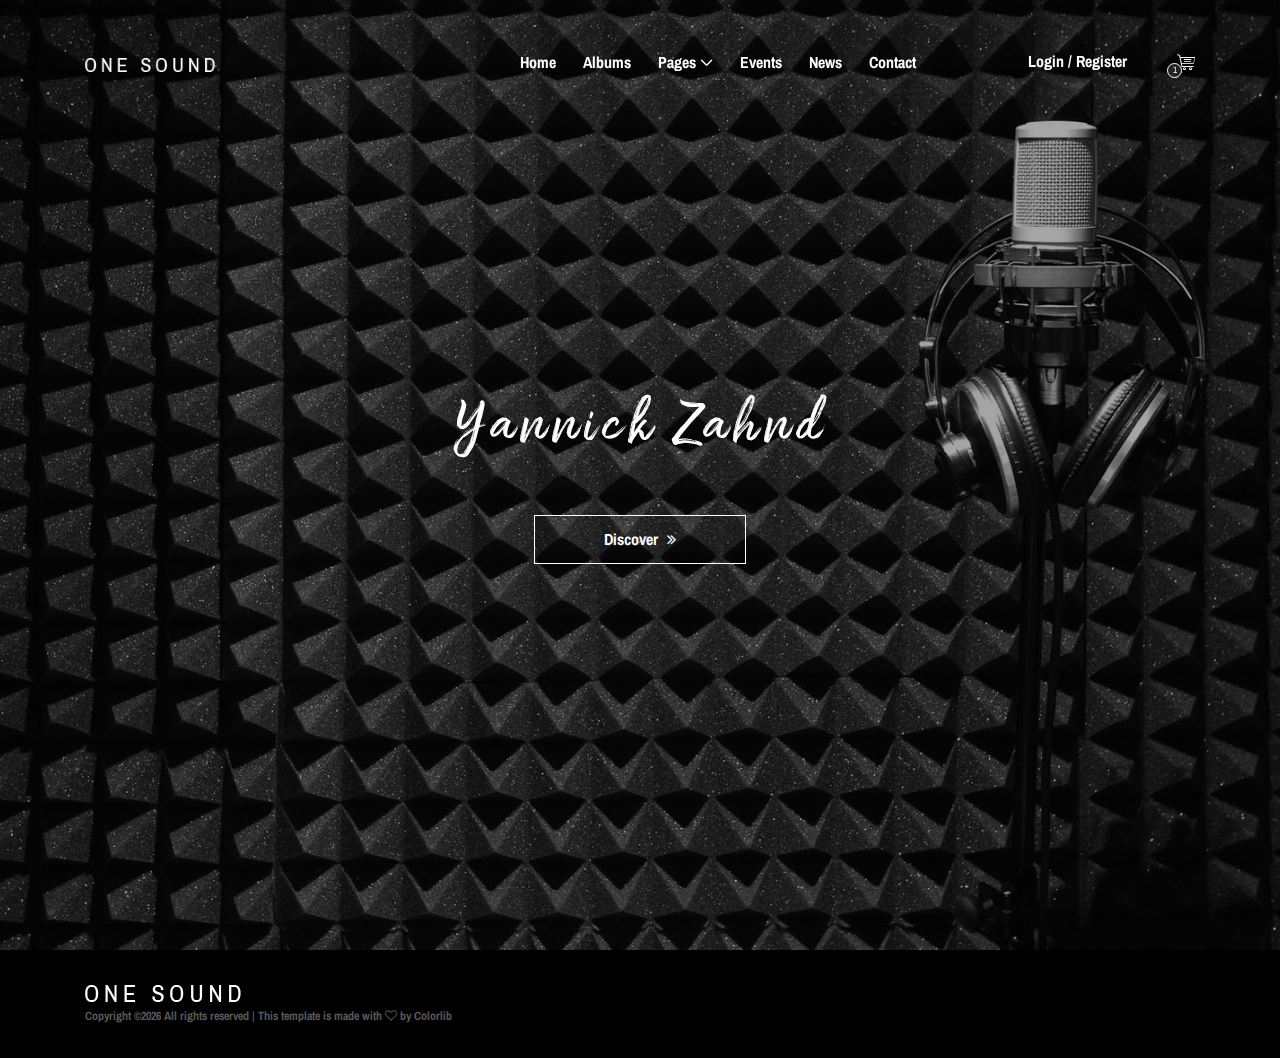
==== commit f99cbd77: "index.html changes (font etc)" ====
--- a/one-music/index.html
+++ b/one-music/index.html
@@ -113,6 +113,12 @@
     </header>
     <!-- ##### Header Area End ##### -->
 
+    <style>
+        @font-face {
+            font-family: curlyFont;
+            src: url("fonts/Amithen.ttf");
+        }
+    </style>
     <!-- ##### Hero Area Start ##### -->
     <section class="hero-area">
         <div class="hero-slides owl-carousel">
@@ -125,8 +131,8 @@
                     <div class="row">
                         <div class="col-12">
                             <div class="hero-slides-content text-center">
-                                <h6 data-animation="fadeInUp" data-delay="100ms">Latest album</h6>
-                                <h2 data-animation="fadeInUp" data-delay="300ms">Beyond Time <span>Beyond Time</span></h2>
+                                <!--<h6 data-animation="fadeInUp" data-delay="100ms">Latest album</h6>-->
+                                <h2 data-animation="fadeInUp" data-delay="300ms" style="font-family: curlyFont; letter-spacing: 6px; ">Yannick Zahnd<span>Yannick Zahnd</span></h2>
                                 <a data-animation="fadeInUp" data-delay="500ms" href="#" class="btn oneMusic-btn mt-50">Discover <i class="fa fa-angle-double-right"></i></a>
                             </div>
                         </div>
@@ -134,41 +140,41 @@
                 </div>
             </div>
 
-            <!-- Single Hero Slide -->
-            <div class="single-hero-slide d-flex align-items-center justify-content-center">
-                <!-- Slide Img -->
-                <div class="slide-img bg-img" style="background-image: url(img/bg-img/yaenu3.jpg);"></div>
-                <!-- Slide Content -->
-                <div class="container">
-                    <div class="row">
-                        <div class="col-12">
-                            <div class="hero-slides-content text-center">
-                                <h6 data-animation="fadeInUp" data-delay="100ms">Latest album</h6>
-                                <h2 data-animation="fadeInUp" data-delay="300ms">Colorlib Music <span>Colorlib Music</span></h2>
-                                <a data-animation="fadeInUp" data-delay="500ms" href="#" class="btn oneMusic-btn mt-50">Discover <i class="fa fa-angle-double-right"></i></a>
-                            </div>
-                        </div>
-                    </div>
-                </div>
-            </div>
-
-            <!-- Single Hero Slide -->
-            <div class="single-hero-slide d-flex align-items-center justify-content-center">
-                <!-- Slide Img -->
-                <div class="slide-img bg-img" style="background-image: url(img/bg-img/yaenu1.jpeg);"></div>
-                <!-- Slide Content -->
-                <div class="container">
-                    <div class="row">
-                        <div class="col-12">
-                            <div class="hero-slides-content text-center">
-                                <h6 data-animation="fadeInUp" data-delay="100ms">Latest album</h6>
-                                <h2 data-animation="fadeInUp" data-delay="300ms">Beyond Time <span>Beyond Time</span></h2>
-                                <a data-animation="fadeInUp" data-delay="500ms" href="#" class="btn oneMusic-btn mt-50">Discover <i class="fa fa-angle-double-right"></i></a>
-                            </div>
-                        </div>
-                    </div>
-                </div>
-            </div>
+            <!--&lt;!&ndash; Single Hero Slide &ndash;&gt;-->
+            <!--<div class="single-hero-slide d-flex align-items-center justify-content-center">-->
+                <!--&lt;!&ndash; Slide Img &ndash;&gt;-->
+                <!--<div class="slide-img bg-img" style="background-image: url(img/bg-img/yaenu3.jpg);"></div>-->
+                <!--&lt;!&ndash; Slide Content &ndash;&gt;-->
+                <!--<div class="container">-->
+                    <!--<div class="row">-->
+                        <!--<div class="col-12">-->
+                            <!--<div class="hero-slides-content text-center">-->
+                                <!--<h6 data-animation="fadeInUp" data-delay="100ms">Latest album</h6>-->
+                                <!--<h2 data-animation="fadeInUp" data-delay="300ms">Colorlib Music <span>Colorlib Music</span></h2>-->
+                                <!--<a data-animation="fadeInUp" data-delay="500ms" href="#" class="btn oneMusic-btn mt-50">Discover <i class="fa fa-angle-double-right"></i></a>-->
+                            <!--</div>-->
+                        <!--</div>-->
+                    <!--</div>-->
+                <!--</div>-->
+            <!--</div>-->
+
+            <!--&lt;!&ndash; Single Hero Slide &ndash;&gt;-->
+            <!--<div class="single-hero-slide d-flex align-items-center justify-content-center">-->
+                <!--&lt;!&ndash; Slide Img &ndash;&gt;-->
+                <!--<div class="slide-img bg-img" style="background-image: url(img/bg-img/yaenu1.jpeg);"></div>-->
+                <!--&lt;!&ndash; Slide Content &ndash;&gt;-->
+                <!--<div class="container">-->
+                    <!--<div class="row">-->
+                        <!--<div class="col-12">-->
+                            <!--<div class="hero-slides-content text-center">-->
+                                <!--<h6 data-animation="fadeInUp" data-delay="100ms">Latest album</h6>-->
+                                <!--<h2 data-animation="fadeInUp" data-delay="300ms">Beyond Time <span>Beyond Time</span></h2>-->
+                                <!--<a data-animation="fadeInUp" data-delay="500ms" href="#" class="btn oneMusic-btn mt-50">Discover <i class="fa fa-angle-double-right"></i></a>-->
+                            <!--</div>-->
+                        <!--</div>-->
+                    <!--</div>-->
+                <!--</div>-->
+            <!--</div>-->
         </div>
     </section>
     <!-- ##### Hero Area End ##### -->
--- a/one-music/style.css
+++ b/one-music/style.css
@@ -577,7 +577,7 @@
       text-transform: capitalize;
       letter-spacing: 30px;
       overflow: hidden; }
-      .single-hero-slide .hero-slides-content h2 span {
+      .single-hero-slide .hero-slides-content h2 span{
         position: absolute;
         top: 0;
         width: 100%;
@@ -585,7 +585,8 @@
         left: 0;
         color: rgba(255, 255, 255, 0.15);
         -webkit-animation: textsonar 6s linear infinite;
-        animation: textsonar 6s linear infinite; }
+        animation: textsonar 6s linear infinite;
+      }
       @media only screen and (min-width: 768px) and (max-width: 991px) {
         .single-hero-slide .hero-slides-content h2 {
           letter-spacing: 15px;
@@ -623,8 +624,9 @@
     -webkit-transform: scaleX(1);
     transform: scaleX(1); } }
 .single-hero-slide .slide-img {
-  -webkit-animation: slide 12s linear infinite;
-  animation: slide 12s linear infinite; }
+  /*-webkit-animation: slide 12s linear infinite;*/
+  /*animation: slide 12s linear infinite; */
+}
 
 @-webkit-keyframes slide {
   0% {
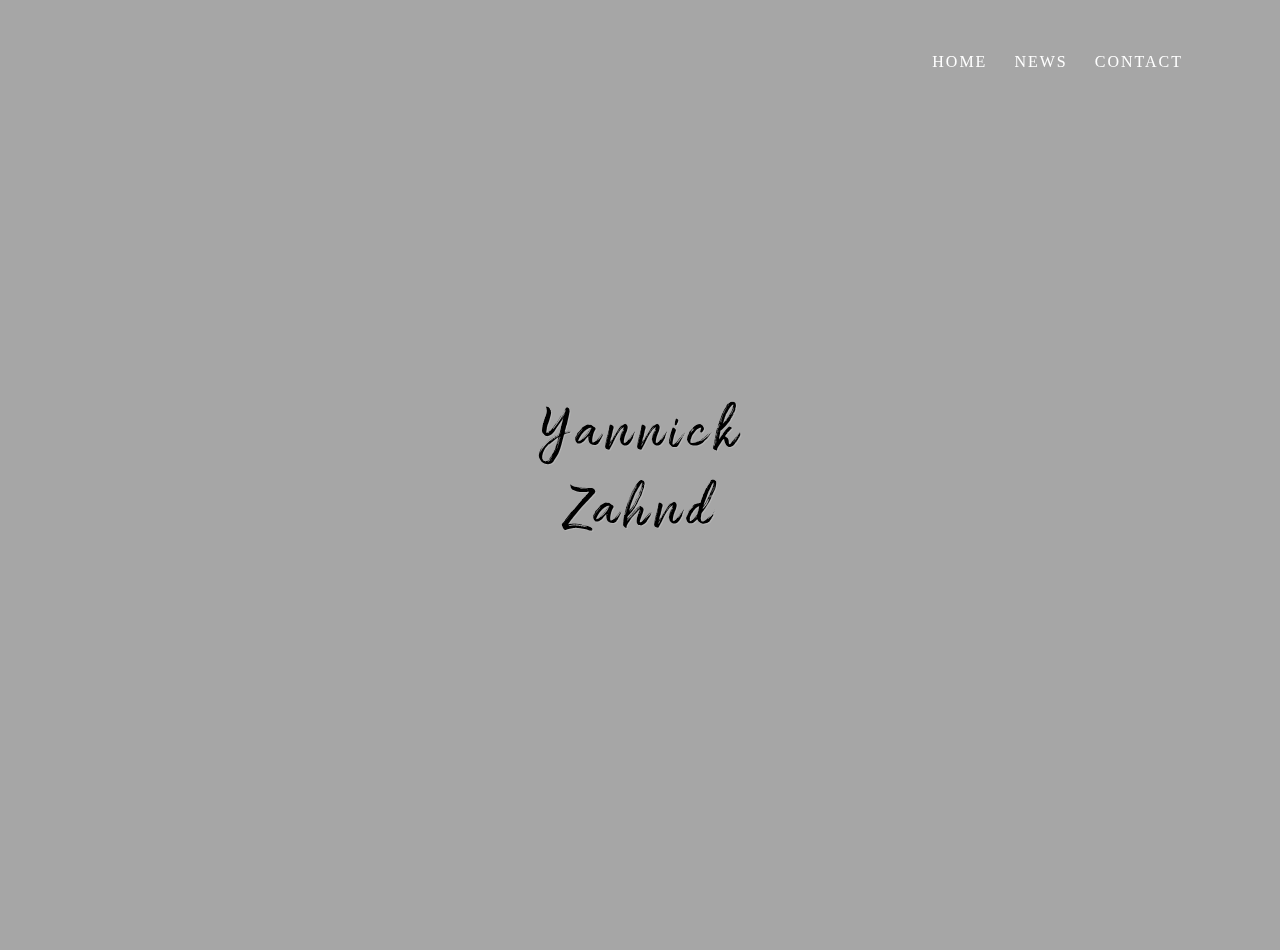
==== commit 580707ed: "Major Design adjustments" ====
--- a/one-music/index.html
+++ b/one-music/index.html
@@ -23,7 +23,7 @@
     <!-- Preloader -->
     <div class="preloader d-flex align-items-center justify-content-center">
         <div class="circle-preloader">
-            <img src="img/core-img/lars.jpg" alt="">
+            <img src="img/core-img/compact-disc.png" alt="">
         </div>
     </div>
 
@@ -34,10 +34,10 @@
             <div class="classy-nav-container breakpoint-off">
                 <div class="container">
                     <!-- Menu -->
-                    <nav class="classy-navbar justify-content-between" id="oneMusicNav">
+                    <nav class="classy-navbar justify-content-end" id="oneMusicNav">
 
                         <!-- Nav brand -->
-                        <a href="index.html" class="nav-brand"><img src="img/core-img/logo.png" alt=""></a>
+                        <!--<a href="index.html" class="nav-brand"><img src="img/core-img/logo.png" alt=""></a>-->
 
                         <!-- Navbar Toggler -->
                         <div class="classy-navbar-toggler">
@@ -56,52 +56,52 @@
                             <div class="classynav">
                                 <ul>
                                     <li><a href="index.html">Home</a></li>
-                                    <li><a href="albums-store.html">Albums</a></li>
-                                    <li><a href="#">Pages</a>
-                                        <ul class="dropdown">
-                                            <li><a href="index.html">Home</a></li>
-                                            <li><a href="albums-store.html">Albums</a></li>
-                                            <li><a href="event.html">Events</a></li>
-                                            <li><a href="blog.html">News</a></li>
-                                            <li><a href="contact.html">Contact</a></li>
-                                            <li><a href="elements.html">Elements</a></li>
-                                            <li><a href="login.html">Login</a></li>
-                                            <li><a href="#">Dropdown</a>
-                                                <ul class="dropdown">
-                                                    <li><a href="#">Even Dropdown</a></li>
-                                                    <li><a href="#">Even Dropdown</a></li>
-                                                    <li><a href="#">Even Dropdown</a></li>
-                                                    <li><a href="#">Even Dropdown</a>
-                                                        <ul class="dropdown">
-                                                            <li><a href="#">Deeply Dropdown</a></li>
-                                                            <li><a href="#">Deeply Dropdown</a></li>
-                                                            <li><a href="#">Deeply Dropdown</a></li>
-                                                            <li><a href="#">Deeply Dropdown</a></li>
-                                                            <li><a href="#">Deeply Dropdown</a></li>
-                                                        </ul>
-                                                    </li>
-                                                    <li><a href="#">Even Dropdown</a></li>
-                                                </ul>
-                                            </li>
-                                        </ul>
-                                    </li>
-                                    <li><a href="event.html">Events</a></li>
+                                    <!--<li><a href="albums-store.html">Albums</a></li>-->
+                                    <!--<li><a href="#">Pages</a>-->
+                                        <!--<ul class="dropdown">-->
+                                            <!--<li><a href="index.html">Home</a></li>-->
+                                            <!--<li><a href="albums-store.html">Albums</a></li>-->
+                                            <!--<li><a href="event.html">Events</a></li>-->
+                                            <!--<li><a href="blog.html">News</a></li>-->
+                                            <!--<li><a href="contact.html">Contact</a></li>-->
+                                            <!--<li><a href="elements.html">Elements</a></li>-->
+                                            <!--<li><a href="login.html">Login</a></li>-->
+                                            <!--<li><a href="#">Dropdown</a>-->
+                                                <!--<ul class="dropdown">-->
+                                                    <!--<li><a href="#">Even Dropdown</a></li>-->
+                                                    <!--<li><a href="#">Even Dropdown</a></li>-->
+                                                    <!--<li><a href="#">Even Dropdown</a></li>-->
+                                                    <!--<li><a href="#">Even Dropdown</a>-->
+                                                        <!--<ul class="dropdown">-->
+                                                            <!--<li><a href="#">Deeply Dropdown</a></li>-->
+                                                            <!--<li><a href="#">Deeply Dropdown</a></li>-->
+                                                            <!--<li><a href="#">Deeply Dropdown</a></li>-->
+                                                            <!--<li><a href="#">Deeply Dropdown</a></li>-->
+                                                            <!--<li><a href="#">Deeply Dropdown</a></li>-->
+                                                        <!--</ul>-->
+                                                    <!--</li>-->
+                                                    <!--<li><a href="#">Even Dropdown</a></li>-->
+                                                <!--</ul>-->
+                                            <!--</li>-->
+                                        <!--</ul>-->
+                                    <!--</li>-->
+                                    <!--<li><a href="event.html">Events</a></li>-->
                                     <li><a href="blog.html">News</a></li>
                                     <li><a href="contact.html">Contact</a></li>
                                 </ul>
 
-                                <!-- Login/Register & Cart Button -->
-                                <div class="login-register-cart-button d-flex align-items-center">
-                                    <!-- Login/Register -->
-                                    <div class="login-register-btn mr-50">
-                                        <a href="login.html" id="loginBtn">Login / Register</a>
-                                    </div>
-
-                                    <!-- Cart Button -->
-                                    <div class="cart-btn">
-                                        <p><span class="icon-shopping-cart"></span> <span class="quantity">1</span></p>
-                                    </div>
-                                </div>
+                                <!--&lt;!&ndash; Login/Register & Cart Button &ndash;&gt;-->
+                                <!--<div class="login-register-cart-button d-flex align-items-center">-->
+                                    <!--&lt;!&ndash; Login/Register &ndash;&gt;-->
+                                    <!--<div class="login-register-btn mr-50">-->
+                                        <!--<a href="login.html" id="loginBtn">Login / Register</a>-->
+                                    <!--</div>-->
+
+                                    <!--&lt;!&ndash; Cart Button &ndash;&gt;-->
+                                    <!--<div class="cart-btn">-->
+                                        <!--<p><span class="icon-shopping-cart"></span> <span class="quantity">1</span></p>-->
+                                    <!--</div>-->
+                                <!--</div>-->
                             </div>
                             <!-- Nav End -->
 
@@ -113,68 +113,66 @@
     </header>
     <!-- ##### Header Area End ##### -->
 
-    <style>
-        @font-face {
-            font-family: curlyFont;
-            src: url("fonts/Amithen.ttf");
-        }
-    </style>
+
+
     <!-- ##### Hero Area Start ##### -->
     <section class="hero-area">
         <div class="hero-slides owl-carousel">
             <!-- Single Hero Slide -->
             <div class="single-hero-slide d-flex align-items-center justify-content-center">
                 <!-- Slide Img -->
-                <div class="slide-img bg-img" style="background-image: url(img/bg-img/yaenu2.jpg);"></div>
+                <div class="slide-img bg-img" style="background-image: url(img/bg-img/face2.jpg);"></div>
                 <!-- Slide Content -->
                 <div class="container">
                     <div class="row">
                         <div class="col-12">
                             <div class="hero-slides-content text-center">
                                 <!--<h6 data-animation="fadeInUp" data-delay="100ms">Latest album</h6>-->
-                                <h2 data-animation="fadeInUp" data-delay="300ms" style="font-family: curlyFont; letter-spacing: 6px; ">Yannick Zahnd<span>Yannick Zahnd</span></h2>
-                                <a data-animation="fadeInUp" data-delay="500ms" href="#" class="btn oneMusic-btn mt-50">Discover <i class="fa fa-angle-double-right"></i></a>
+                                <h2 class="curlyFont" data-animation="fadeInUp" data-delay="100ms">Yannick<span>Yannick</span></h2>
+                                <h2 class="curlyFont" data-animation="fadeInUp" data-delay="300ms">Zahnd<span>Zahnd</span></h2>
+                                <!--<a data-animation="fadeInUp" data-delay="500ms" href="#" class="btn oneMusic-btn mt-50">Discover <i class="fa fa-angle-double-right"></i></a>-->
                             </div>
                         </div>
                     </div>
                 </div>
             </div>
 
-            <!--&lt;!&ndash; Single Hero Slide &ndash;&gt;-->
-            <!--<div class="single-hero-slide d-flex align-items-center justify-content-center">-->
-                <!--&lt;!&ndash; Slide Img &ndash;&gt;-->
-                <!--<div class="slide-img bg-img" style="background-image: url(img/bg-img/yaenu3.jpg);"></div>-->
-                <!--&lt;!&ndash; Slide Content &ndash;&gt;-->
-                <!--<div class="container">-->
-                    <!--<div class="row">-->
-                        <!--<div class="col-12">-->
-                            <!--<div class="hero-slides-content text-center">-->
+            <!-- Single Hero Slide -->
+            <div class="single-hero-slide d-flex align-items-center justify-content-center">
+                <!-- Slide Img -->
+                <div class="slide-img bg-img" style="background-image: url(img/bg-img/yaenu1.jpeg);"></div>
+                <!-- Slide Content -->
+                <div class="container">
+                    <div class="row">
+                        <div class="col-12">
+                            <div class="hero-slides-content text-sm-left">
+                                <h2 class="curlyFont" data-animation="fadeInUp" data-delay="100ms">Music<span>Music</span></h2>
+                                <h2 class="curlyFont" data-animation="fadeInUp" data-delay="300ms">Production<span>Production</span></h2>
+                                <!--<a data-animation="fadeInUp" data-delay="500ms" href="#" class="btn oneMusic-btn mt-50">Discover <i class="fa fa-angle-double-right"></i></a>-->
+                            </div>
+                        </div>
+                    </div>
+                </div>
+            </div>
+
+            <!-- Single Hero Slide -->
+            <div class="single-hero-slide d-flex align-items-center justify-content-center">
+                <!-- Slide Img -->
+                <div class="slide-img bg-img" style="background-image: url(img/bg-img/yaenu3.jpg);"></div>
+                <!-- Slide Content -->
+                <div class="container">
+                    <div class="row">
+                        <div class="col-12">
+                            <div class="hero-slides-content text-right">
                                 <!--<h6 data-animation="fadeInUp" data-delay="100ms">Latest album</h6>-->
-                                <!--<h2 data-animation="fadeInUp" data-delay="300ms">Colorlib Music <span>Colorlib Music</span></h2>-->
+                                <h2 class="curlyFont" data-animation="fadeInUp" data-delay="100ms">Other<span>Other</span></h2>
+                                <h2 class="curlyFont" data-animation="fadeInUp" data-delay="300ms">Stuff<span>Stuff</span></h2>
                                 <!--<a data-animation="fadeInUp" data-delay="500ms" href="#" class="btn oneMusic-btn mt-50">Discover <i class="fa fa-angle-double-right"></i></a>-->
-                            <!--</div>-->
-                        <!--</div>-->
-                    <!--</div>-->
-                <!--</div>-->
-            <!--</div>-->
-
-            <!--&lt;!&ndash; Single Hero Slide &ndash;&gt;-->
-            <!--<div class="single-hero-slide d-flex align-items-center justify-content-center">-->
-                <!--&lt;!&ndash; Slide Img &ndash;&gt;-->
-                <!--<div class="slide-img bg-img" style="background-image: url(img/bg-img/yaenu1.jpeg);"></div>-->
-                <!--&lt;!&ndash; Slide Content &ndash;&gt;-->
-                <!--<div class="container">-->
-                    <!--<div class="row">-->
-                        <!--<div class="col-12">-->
-                            <!--<div class="hero-slides-content text-center">-->
-                                <!--<h6 data-animation="fadeInUp" data-delay="100ms">Latest album</h6>-->
-                                <!--<h2 data-animation="fadeInUp" data-delay="300ms">Beyond Time <span>Beyond Time</span></h2>-->
-                                <!--<a data-animation="fadeInUp" data-delay="500ms" href="#" class="btn oneMusic-btn mt-50">Discover <i class="fa fa-angle-double-right"></i></a>-->
-                            <!--</div>-->
-                        <!--</div>-->
-                    <!--</div>-->
-                <!--</div>-->
-            <!--</div>-->
+                            </div>
+                        </div>
+                    </div>
+                </div>
+            </div>
         </div>
     </section>
     <!-- ##### Hero Area End ##### -->
@@ -870,30 +868,30 @@
     <!--&lt;!&ndash; ##### Contact Area End ##### &ndash;&gt;-->
 
     <!-- ##### Footer Area Start ##### -->
-    <footer class="footer-area">
-        <div class="container">
-            <div class="row d-flex flex-wrap align-items-center">
-                <div class="col-12 col-md-6">
-                    <a href="#"><img src="img/core-img/logo.png" alt=""></a>
-                    <p class="copywrite-text"><a href="#"><!-- Link back to Colorlib can't be removed. Template is licensed under CC BY 3.0. -->
-Copyright &copy;<script>document.write(new Date().getFullYear());</script> All rights reserved | This template is made with <i class="fa fa-heart-o" aria-hidden="true"></i> by <a href="https://colorlib.com" target="_blank">Colorlib</a>
-                        <!-- Link back to Colorlib can't be removed. Template is licensed under CC BY 3.0. --></a></p>
-                </div>
-
+    <!--<footer class="footer-area">-->
+        <!--<div class="container">-->
+            <!--<div class="row d-flex flex-wrap align-items-center">-->
                 <!--<div class="col-12 col-md-6">-->
-                    <!--<div class="footer-nav">-->
-                        <!--<ul>-->
-                            <!--<li><a href="#">Home</a></li>-->
-                            <!--<li><a href="#">Albums</a></li>-->
-                            <!--<li><a href="#">Events</a></li>-->
-                            <!--<li><a href="#">News</a></li>-->
-                            <!--<li><a href="#">Contact</a></li>-->
-                        <!--</ul>-->
-                    <!--</div>-->
-                <!--</div>-->
-            </div>
-        </div>
-    </footer>
+                    <!--<a href="#"><img src="img/core-img/logo.png" alt=""></a>-->
+                    <!--<p class="copywrite-text"><a href="#">&lt;!&ndash; Link back to Colorlib can't be removed. Template is licensed under CC BY 3.0. &ndash;&gt;-->
+<!--Copyright &copy;<script>document.write(new Date().getFullYear());</script> All rights reserved | This template is made with <i class="fa fa-heart-o" aria-hidden="true"></i> by <a href="https://colorlib.com" target="_blank">Colorlib</a>-->
+                        <!--&lt;!&ndash; Link back to Colorlib can't be removed. Template is licensed under CC BY 3.0. &ndash;&gt;</a></p>-->
+                <!--</div>-->
+
+                <!--&lt;!&ndash;<div class="col-12 col-md-6">&ndash;&gt;-->
+                    <!--&lt;!&ndash;<div class="footer-nav">&ndash;&gt;-->
+                        <!--&lt;!&ndash;<ul>&ndash;&gt;-->
+                            <!--&lt;!&ndash;<li><a href="#">Home</a></li>&ndash;&gt;-->
+                            <!--&lt;!&ndash;<li><a href="#">Albums</a></li>&ndash;&gt;-->
+                            <!--&lt;!&ndash;<li><a href="#">Events</a></li>&ndash;&gt;-->
+                            <!--&lt;!&ndash;<li><a href="#">News</a></li>&ndash;&gt;-->
+                            <!--&lt;!&ndash;<li><a href="#">Contact</a></li>&ndash;&gt;-->
+                        <!--&lt;!&ndash;</ul>&ndash;&gt;-->
+                    <!--&lt;!&ndash;</div>&ndash;&gt;-->
+                <!--&lt;!&ndash;</div>&ndash;&gt;-->
+            <!--</div>-->
+        <!--</div>-->
+    <!--</footer>-->
     <!-- ##### Footer Area Start ##### -->
 
     <!-- ##### All Javascript Script ##### -->
--- a/one-music/style.css
+++ b/one-music/style.css
@@ -375,9 +375,16 @@
       @media only screen and (max-width: 767px) {
         .header-area .oneMusic-main-menu .classy-navbar {
           height: 70px; } }
+@font-face {
+  font-family: thinNav;
+  src: url("fonts/futura-condensed-pt-cufonfonts/futura-pt-light-589a6e187563a.otf");
+}
       .header-area .oneMusic-main-menu .classy-navbar .classynav ul li a {
-        font-weight: 700;
-        text-transform: capitalize;
+        font-family: thinNav;
+        font-style: normal;
+        letter-spacing: 2px;
+        font-weight: 500;
+        text-transform: uppercase;
         color: #ffffff;
         font-size: 16px; }
         .header-area .oneMusic-main-menu .classy-navbar .classynav ul li a:hover, .header-area .oneMusic-main-menu .classy-navbar .classynav ul li a:focus {
@@ -575,17 +582,18 @@
       font-weight: 400;
       display: block;
       text-transform: capitalize;
-      letter-spacing: 30px;
-      overflow: hidden; }
+      letter-spacing: 6px;
+      overflow: hidden;}
       .single-hero-slide .hero-slides-content h2 span{
         position: absolute;
         top: 0;
         width: 100%;
         height: 100%;
         left: 0;
-        color: rgba(255, 255, 255, 0.15);
-        -webkit-animation: textsonar 6s linear infinite;
-        animation: textsonar 6s linear infinite;
+        color: rgb(0, 0, 0);
+        text-shadow: 1px 1px #b6b6b6;
+        /*-webkit-animation: textsonar 6s linear infinite;*/
+        /*animation: textsonar 6s linear infinite;*/
       }
       @media only screen and (min-width: 768px) and (max-width: 991px) {
         .single-hero-slide .hero-slides-content h2 {
@@ -1700,3 +1708,12 @@
 /* ====== The End ====== */
 
 /*# sourceMappingURL=style.css.map */
+
+@font-face {
+  font-family: curlyFont;
+  src: url("fonts/Amithen.ttf");
+}
+
+.curlyFont{
+  font-family: curlyFont;
+}
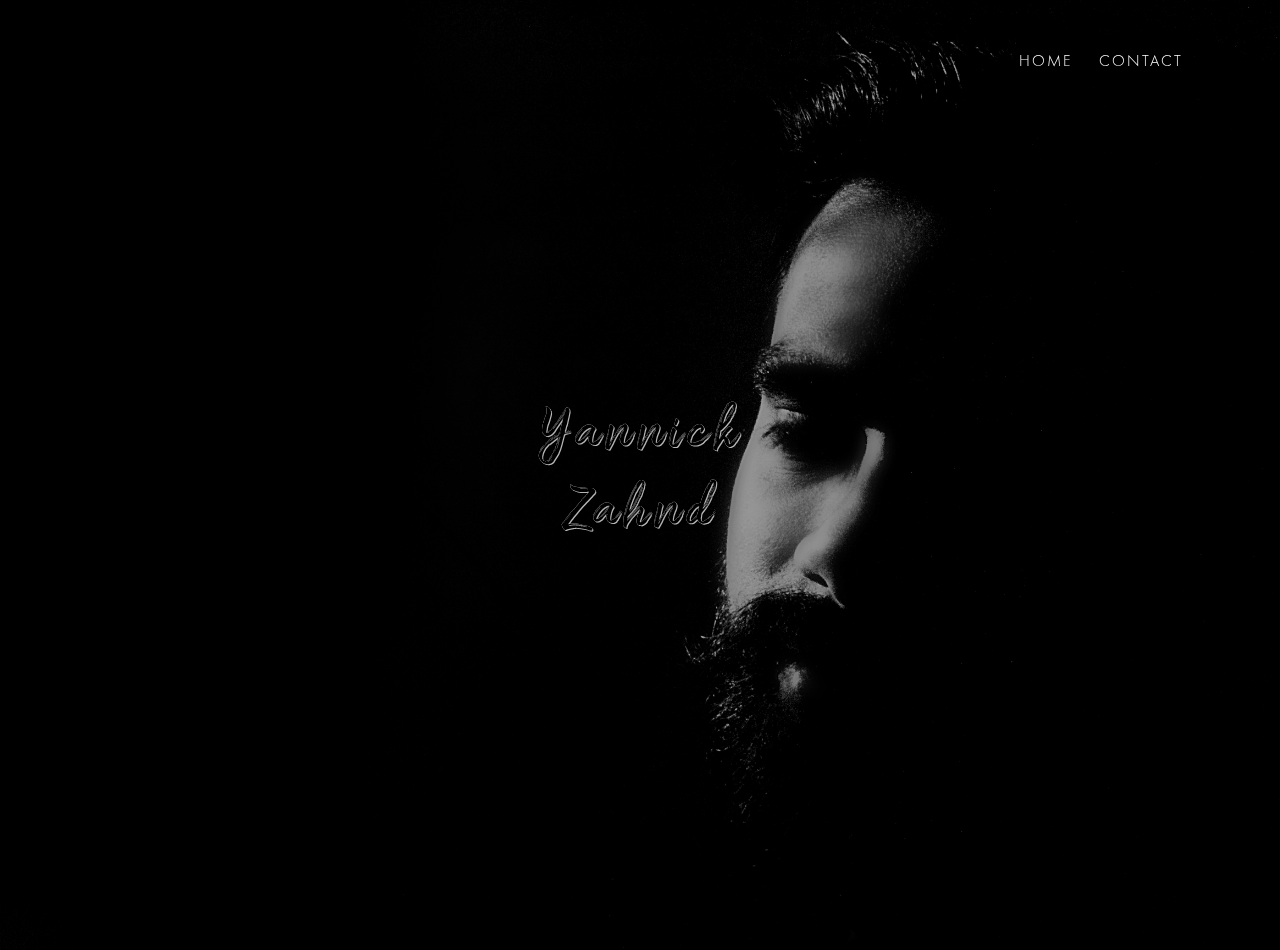
==== commit 988fd237: "Major Design adjustments 2.0" ====
--- a/one-music/index.html
+++ b/one-music/index.html
@@ -19,7 +19,7 @@
 
 </head>
 
-<body>
+<body class="noScroll">
     <!-- Preloader -->
     <div class="preloader d-flex align-items-center justify-content-center">
         <div class="circle-preloader">
@@ -40,7 +40,7 @@
                         <!--<a href="index.html" class="nav-brand"><img src="img/core-img/logo.png" alt=""></a>-->
 
                         <!-- Navbar Toggler -->
-                        <div class="classy-navbar-toggler">
+                        <div class="classy-navbar-toggler thinFont">
                             <span class="navbarToggler"><span></span><span></span><span></span></span>
                         </div>
 
@@ -53,7 +53,7 @@
                             </div>
 
                             <!-- Nav Start -->
-                            <div class="classynav">
+                            <div class="classynav thinFont">
                                 <ul>
                                     <li><a href="index.html">Home</a></li>
                                     <!--<li><a href="albums-store.html">Albums</a></li>-->
@@ -62,8 +62,8 @@
                                             <!--<li><a href="index.html">Home</a></li>-->
                                             <!--<li><a href="albums-store.html">Albums</a></li>-->
                                             <!--<li><a href="event.html">Events</a></li>-->
-                                            <!--<li><a href="blog.html">News</a></li>-->
-                                            <!--<li><a href="contact.html">Contact</a></li>-->
+                                            <!--<li><a href="contact.html">News</a></li>-->
+                                            <!--<li><a href="contactOld.html">Contact</a></li>-->
                                             <!--<li><a href="elements.html">Elements</a></li>-->
                                             <!--<li><a href="login.html">Login</a></li>-->
                                             <!--<li><a href="#">Dropdown</a>-->
@@ -86,8 +86,8 @@
                                         <!--</ul>-->
                                     <!--</li>-->
                                     <!--<li><a href="event.html">Events</a></li>-->
-                                    <li><a href="blog.html">News</a></li>
                                     <li><a href="contact.html">Contact</a></li>
+                                    <!--<li><a href="contactOld.html">Contact</a></li>-->
                                 </ul>
 
                                 <!--&lt;!&ndash; Login/Register & Cart Button &ndash;&gt;-->
@@ -140,7 +140,7 @@
             <!-- Single Hero Slide -->
             <div class="single-hero-slide d-flex align-items-center justify-content-center">
                 <!-- Slide Img -->
-                <div class="slide-img bg-img" style="background-image: url(img/bg-img/yaenu1.jpeg);"></div>
+                <div class="slide-img bg-img" style="background-image: url(img/bg-img/studio1.jpg);"></div>
                 <!-- Slide Content -->
                 <div class="container">
                     <div class="row">
--- a/one-music/style.css
+++ b/one-music/style.css
@@ -375,12 +375,7 @@
       @media only screen and (max-width: 767px) {
         .header-area .oneMusic-main-menu .classy-navbar {
           height: 70px; } }
-@font-face {
-  font-family: thinNav;
-  src: url("fonts/futura-condensed-pt-cufonfonts/futura-pt-light-589a6e187563a.otf");
-}
       .header-area .oneMusic-main-menu .classy-navbar .classynav ul li a {
-        font-family: thinNav;
         font-style: normal;
         letter-spacing: 2px;
         font-weight: 500;
@@ -1714,6 +1709,19 @@
   src: url("fonts/Amithen.ttf");
 }
 
+@font-face {
+  font-family: thinFont;
+  src: url("fonts/futura-condensed-pt-cufonfonts/futura-pt-light-589a6e187563a.otf");
+}
+
 .curlyFont{
   font-family: curlyFont;
 }
+
+.thinFont a, p, h2{
+  font-family: thinFont;
+}
+
+.noScroll{
+  overflow: hidden;
+}
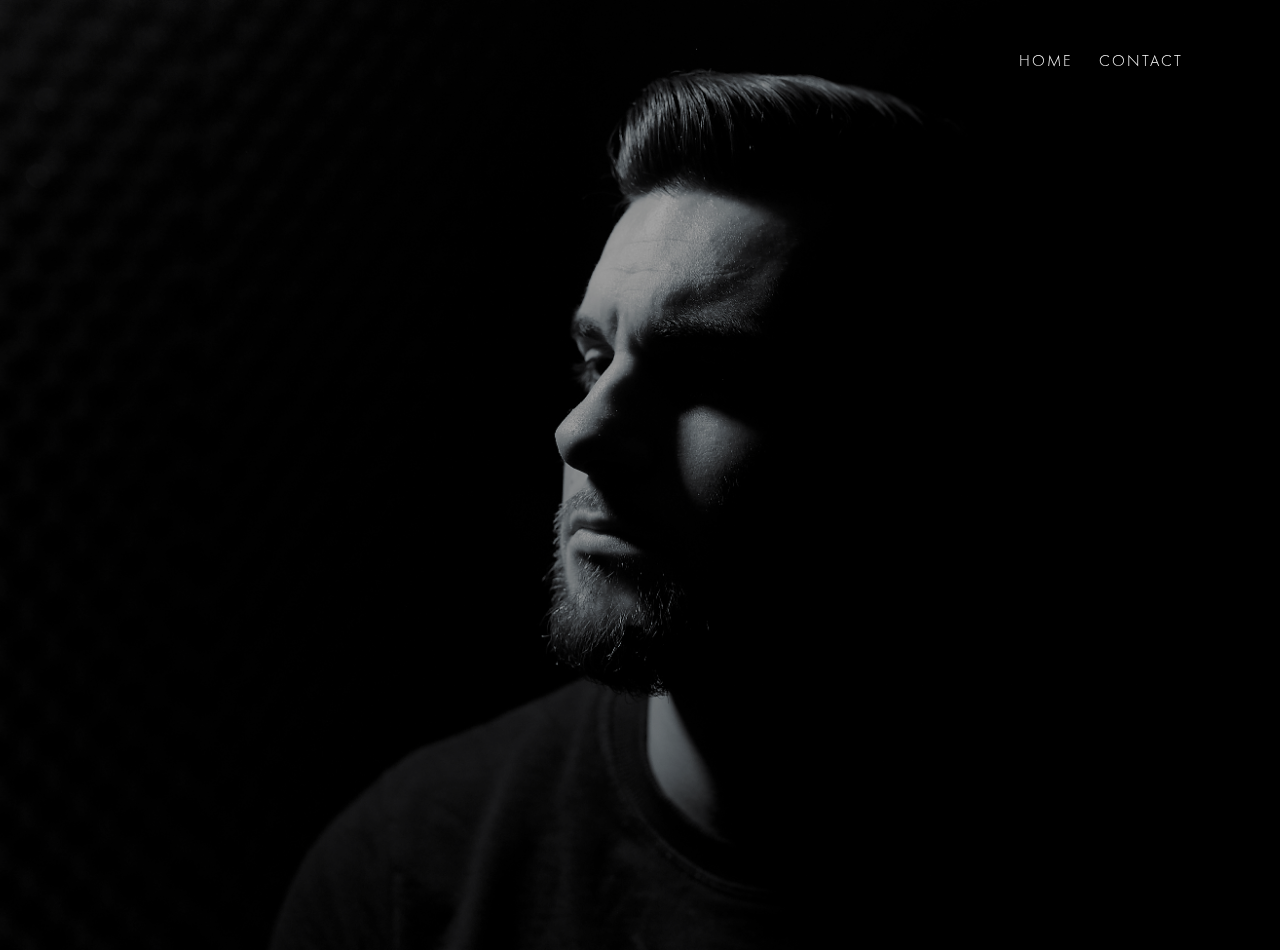
==== commit b7433e0e: "Stand 20.11.18 (Bei Yänu)" ====
--- a/one-music/index.html
+++ b/one-music/index.html
@@ -121,15 +121,15 @@
             <!-- Single Hero Slide -->
             <div class="single-hero-slide d-flex align-items-center justify-content-center">
                 <!-- Slide Img -->
-                <div class="slide-img bg-img" style="background-image: url(img/bg-img/face2.jpg);"></div>
+                <div class="slide-img bg-img" style="background-image: url(img/bg-img/yaenu_04.jpg);"></div>
                 <!-- Slide Content -->
                 <div class="container">
                     <div class="row">
                         <div class="col-12">
                             <div class="hero-slides-content text-center">
                                 <!--<h6 data-animation="fadeInUp" data-delay="100ms">Latest album</h6>-->
-                                <h2 class="curlyFont" data-animation="fadeInUp" data-delay="100ms">Yannick<span>Yannick</span></h2>
-                                <h2 class="curlyFont" data-animation="fadeInUp" data-delay="300ms">Zahnd<span>Zahnd</span></h2>
+                                <!--<h2 class="curlyFont" data-animation="fadeInUp" data-delay="100ms">Yanik<span>Yanik</span></h2>-->
+                                <!--<h2 class="curlyFont" data-animation="fadeInUp" data-delay="300ms">Zahnd<span>Zahnd</span></h2>-->
                                 <!--<a data-animation="fadeInUp" data-delay="500ms" href="#" class="btn oneMusic-btn mt-50">Discover <i class="fa fa-angle-double-right"></i></a>-->
                             </div>
                         </div>
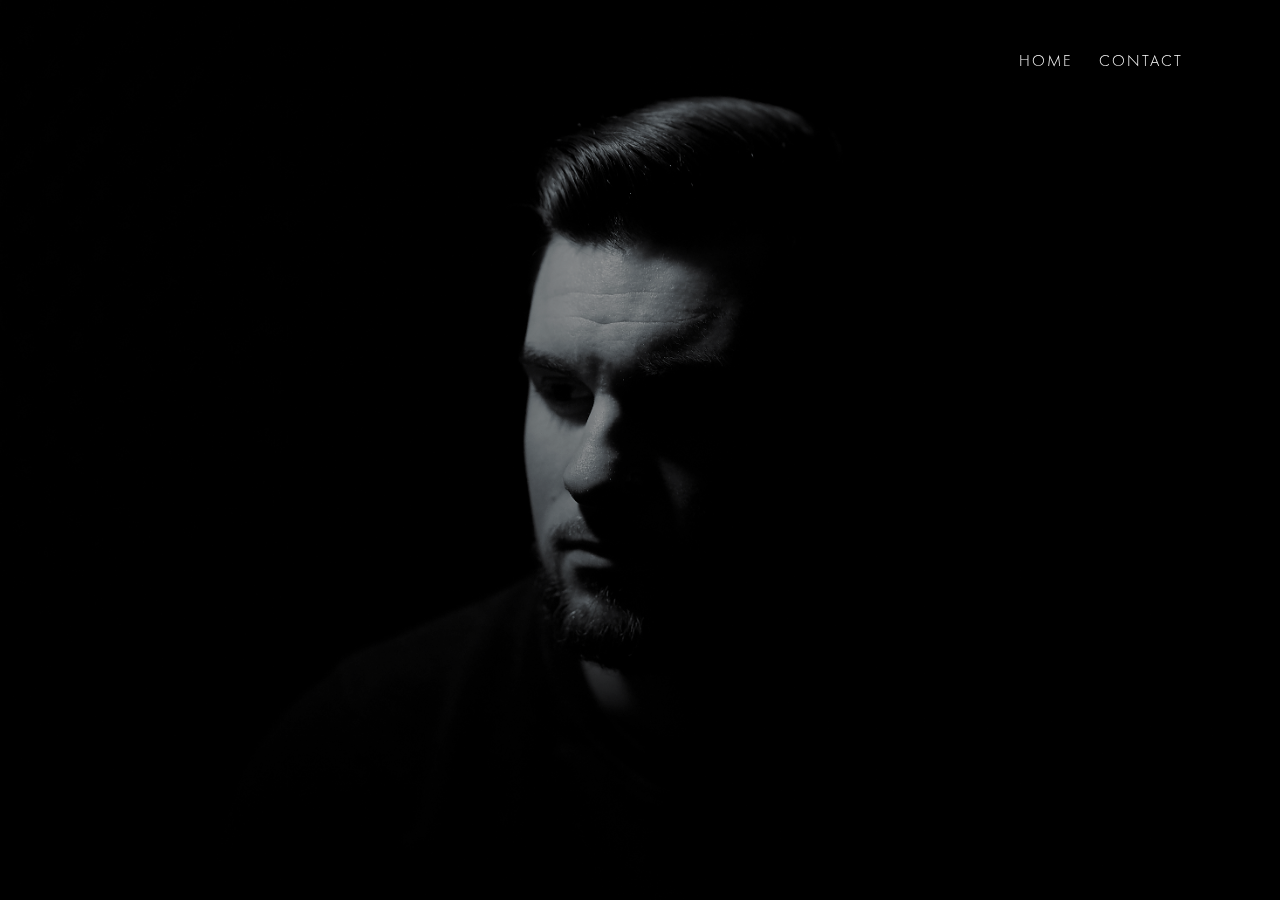
==== commit 339466c5: "adjusted picture format for repsonsive design" ====
--- a/one-music/index.html
+++ b/one-music/index.html
@@ -121,7 +121,7 @@
             <!-- Single Hero Slide -->
             <div class="single-hero-slide d-flex align-items-center justify-content-center">
                 <!-- Slide Img -->
-                <div class="slide-img bg-img" style="background-image: url(img/bg-img/yaenu_04.jpg);"></div>
+                <div class="slide-img bg-img" style="background-image: url(img/bg-img/yaenu_03.jpg);"></div>
                 <!-- Slide Content -->
                 <div class="container">
                     <div class="row">
--- a/one-music/style.css
+++ b/one-music/style.css
@@ -523,20 +523,20 @@
 
 .single-hero-slide {
   width: 100%;
-  height: 950px;
+  height: 100vh;
   position: relative;
   z-index: 1;
   padding: 0 30px;
   overflow: hidden; }
   @media only screen and (min-width: 992px) and (max-width: 1199px) {
     .single-hero-slide {
-      height: 700px; } }
+      height: 100vh; } }
   @media only screen and (min-width: 768px) and (max-width: 991px) {
     .single-hero-slide {
-      height: 650px; } }
+      height: 100vh; } }
   @media only screen and (max-width: 767px) {
     .single-hero-slide {
-      height: 500px; } }
+      height: 100vh; } }
   .single-hero-slide::after {
     position: absolute;
     width: 100%;
